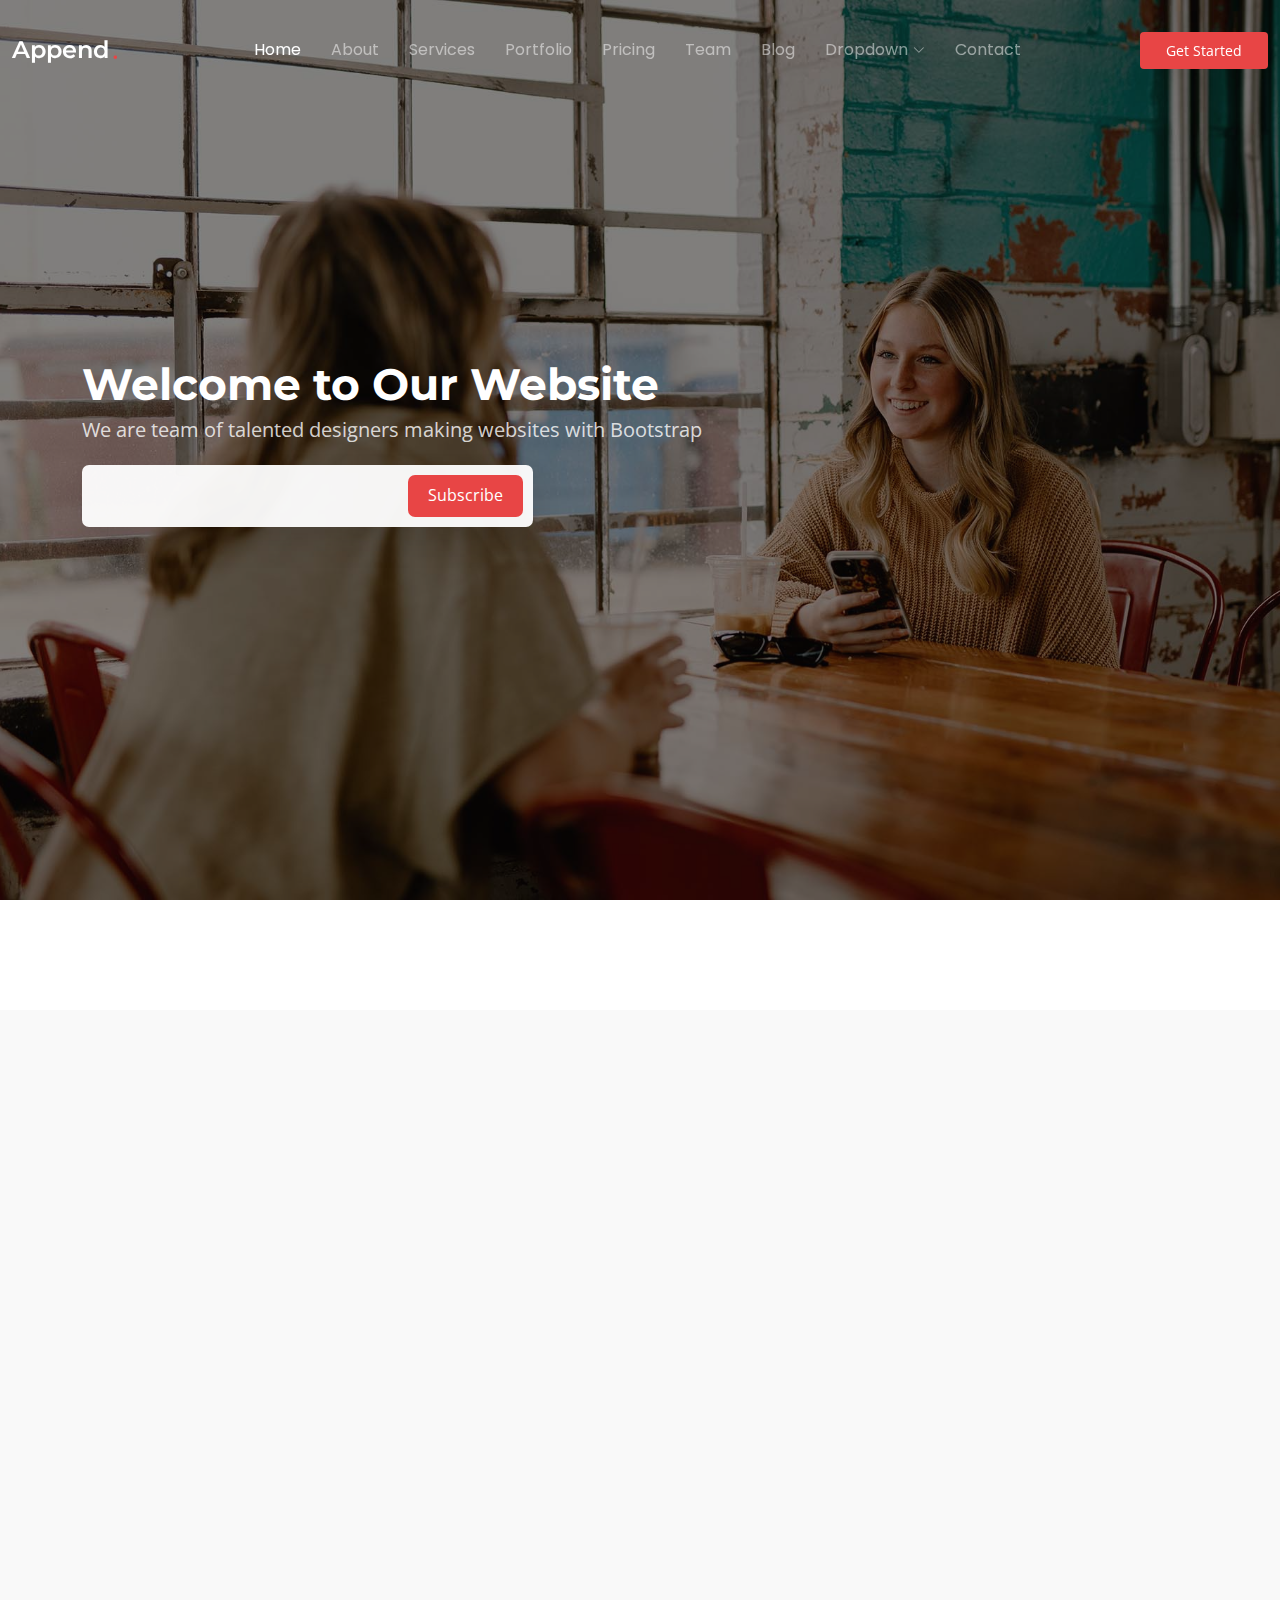
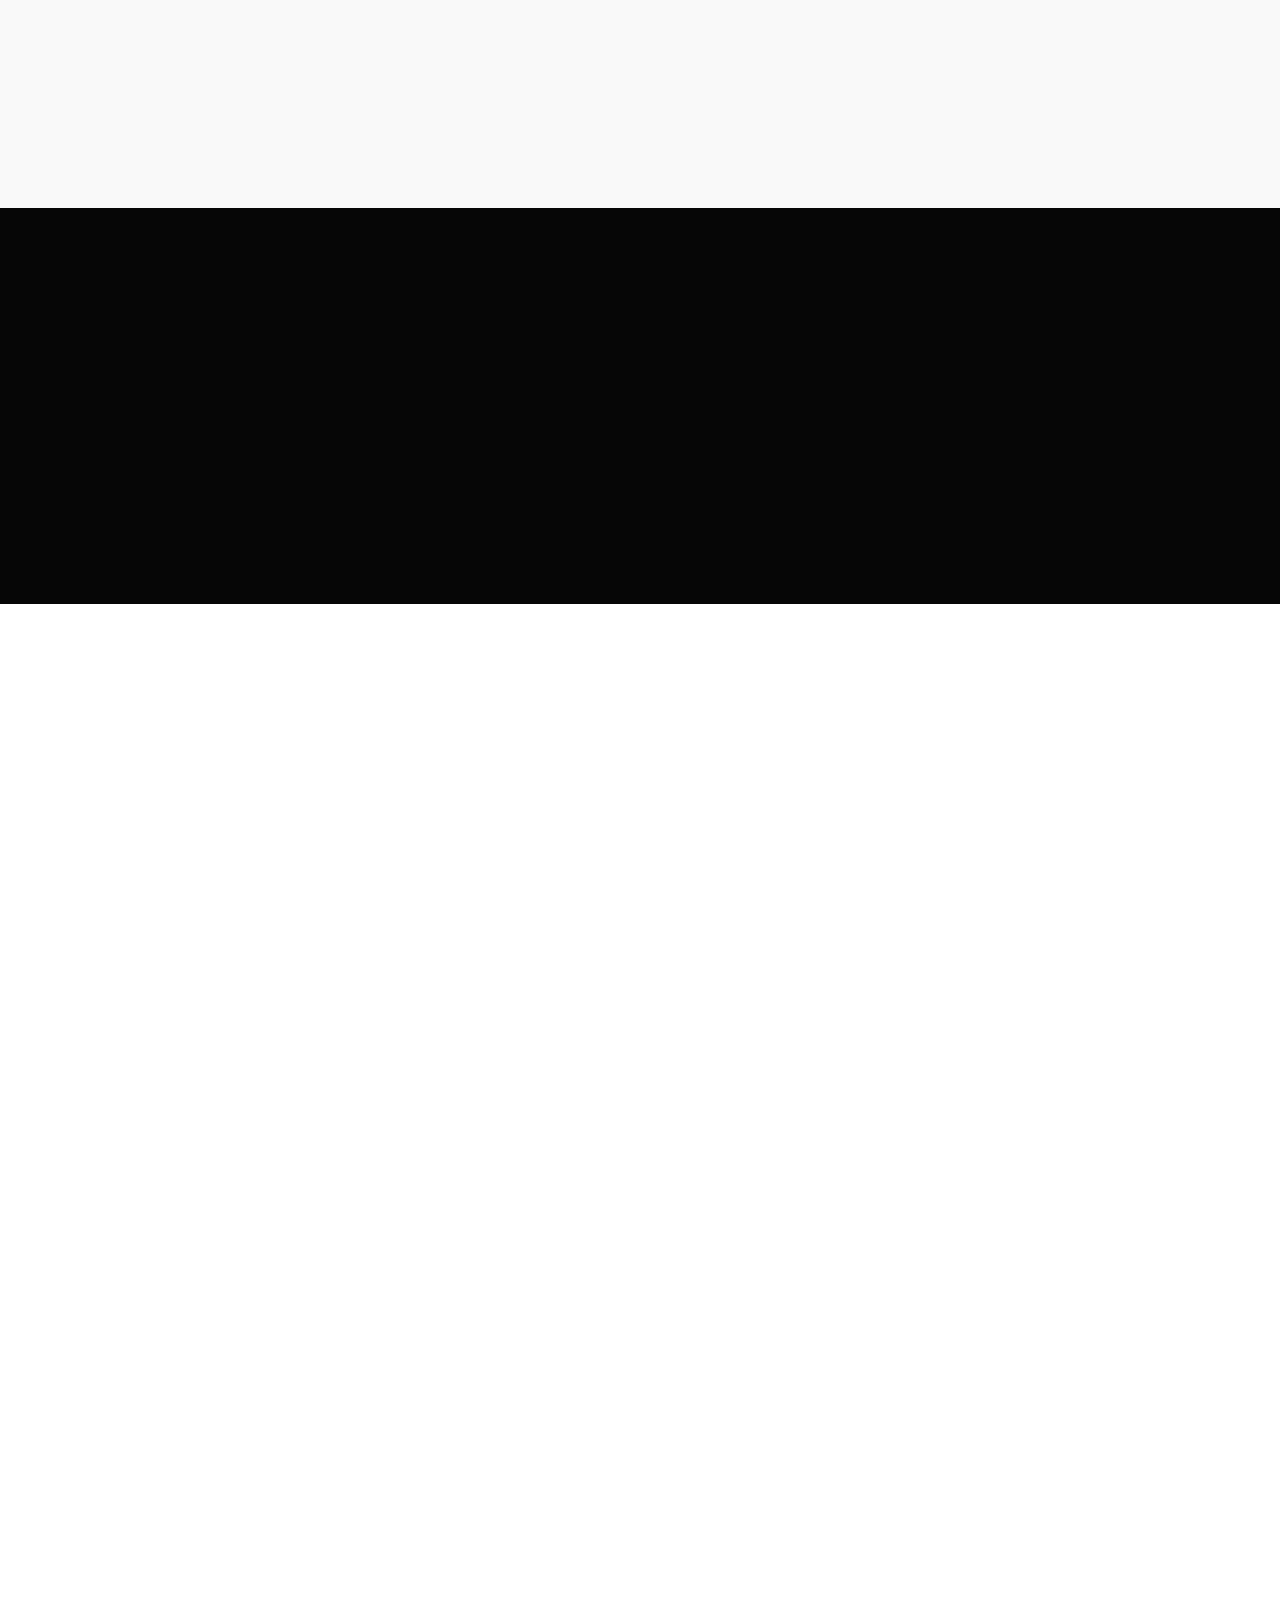
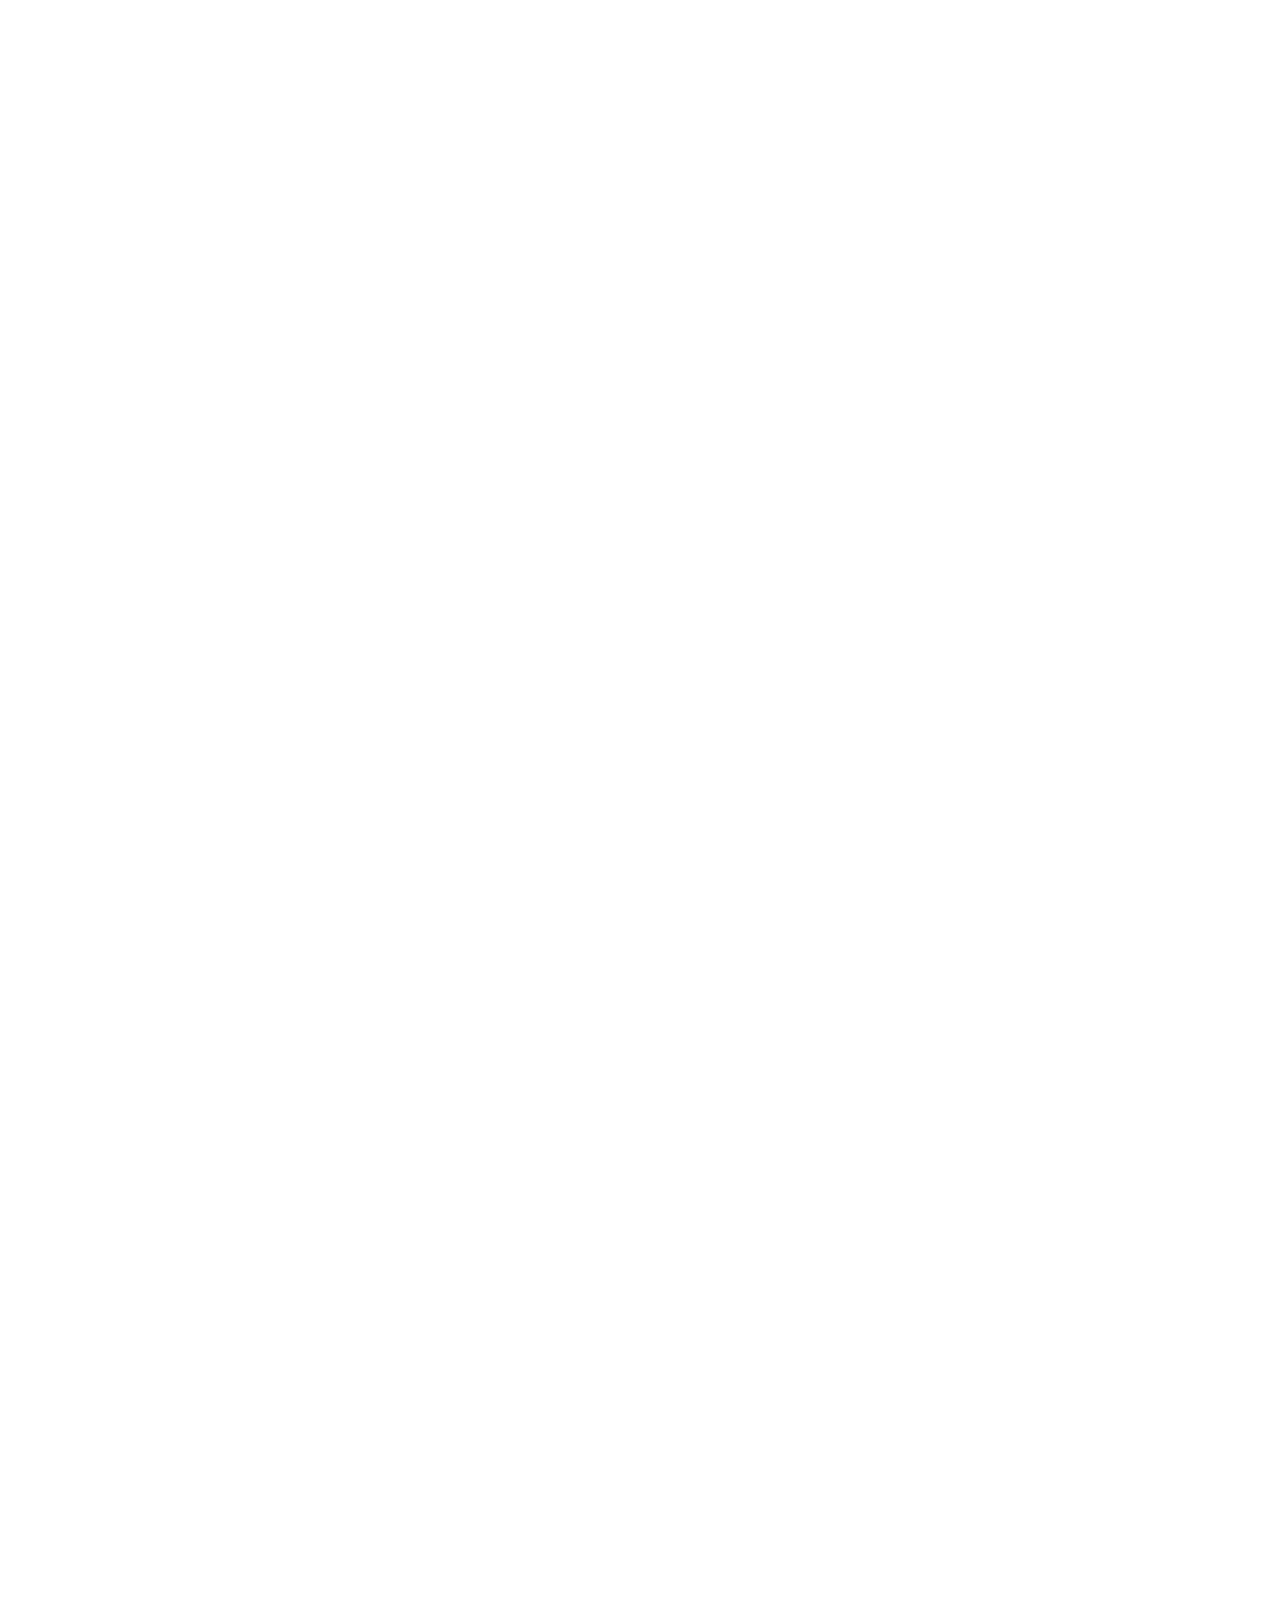
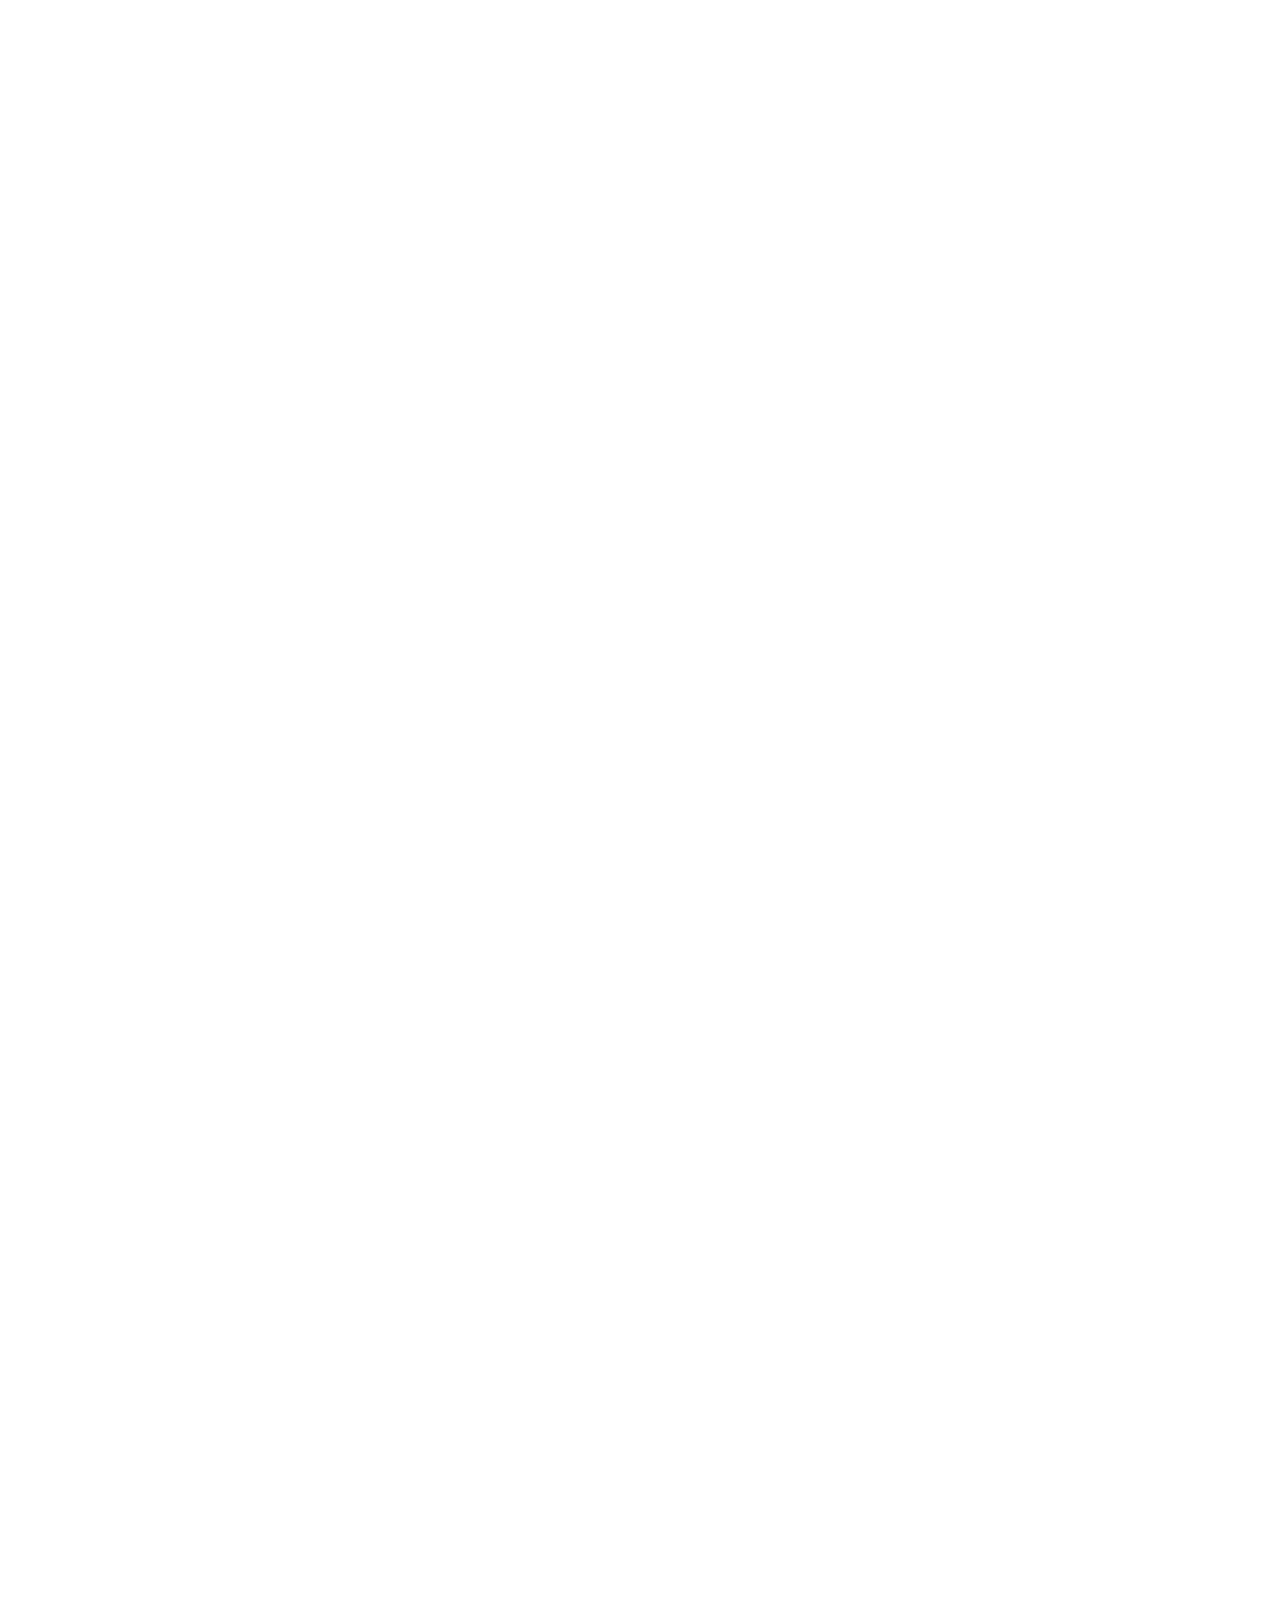
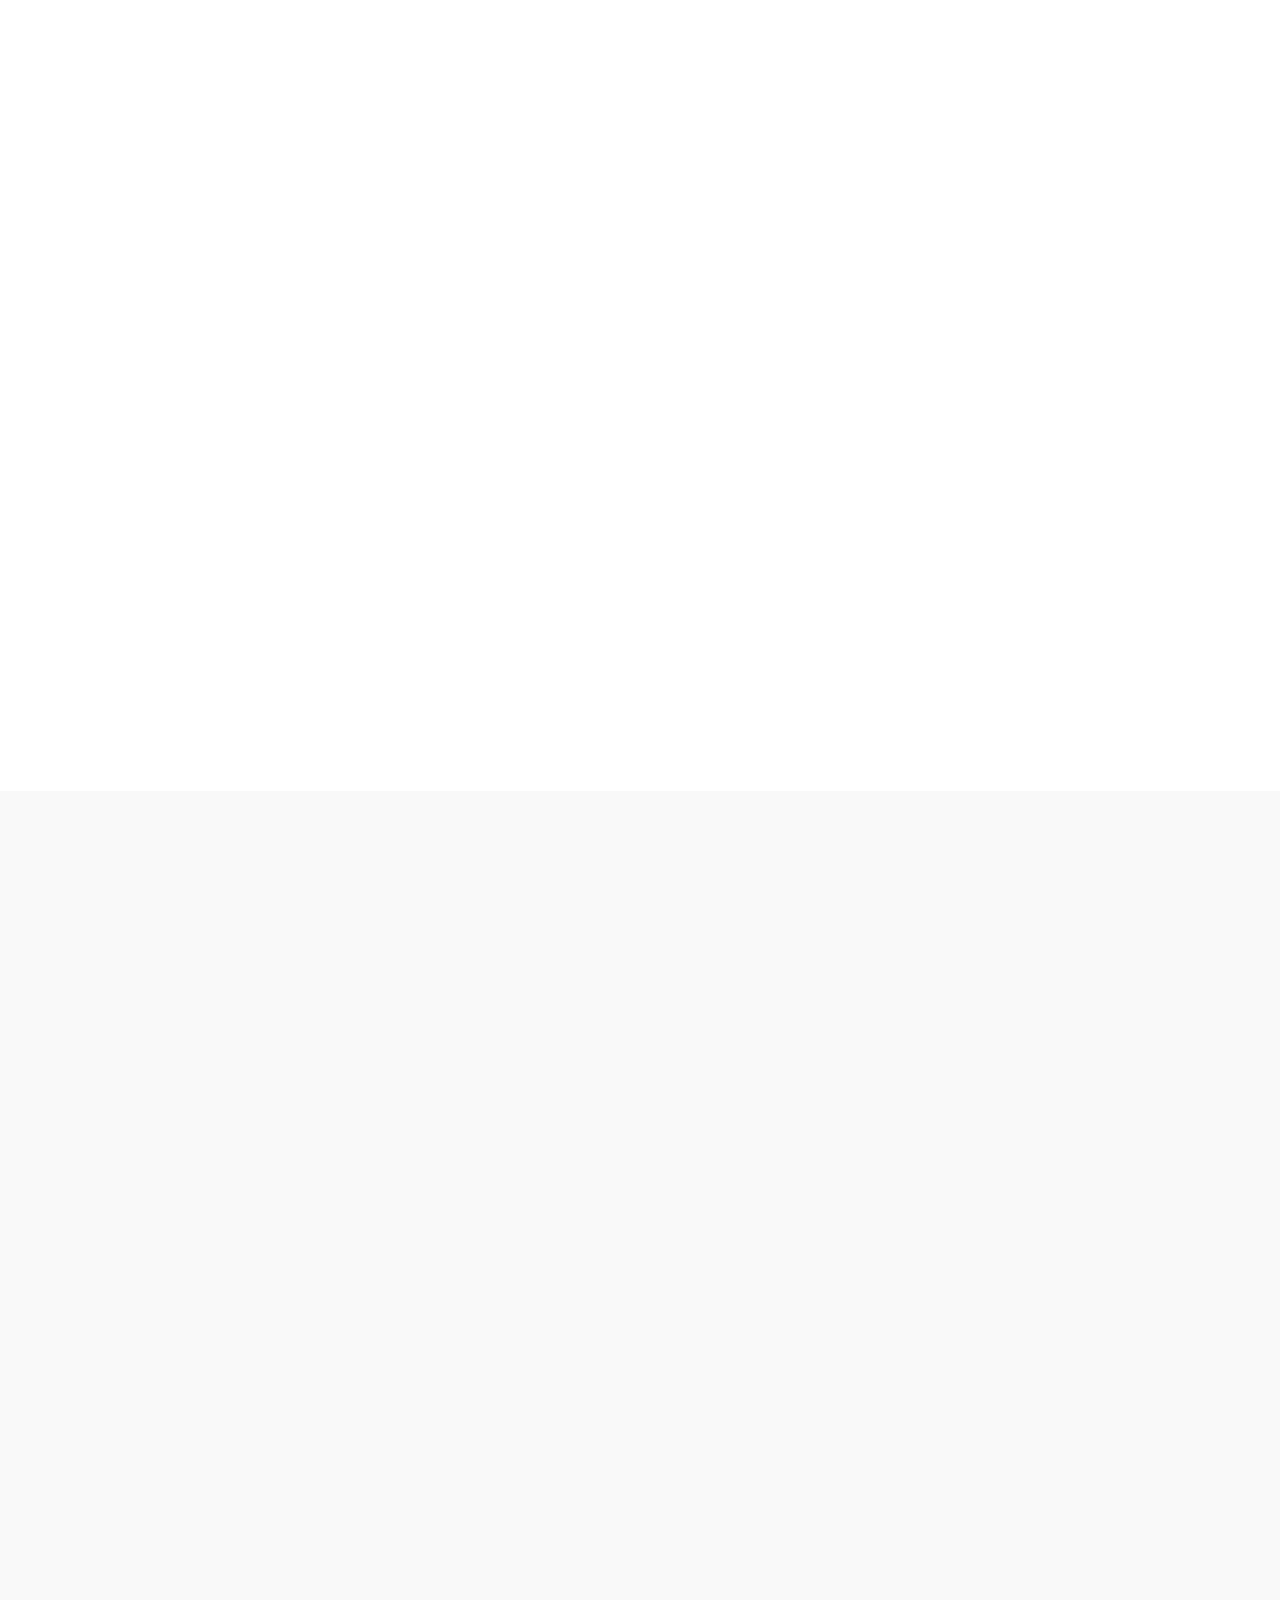
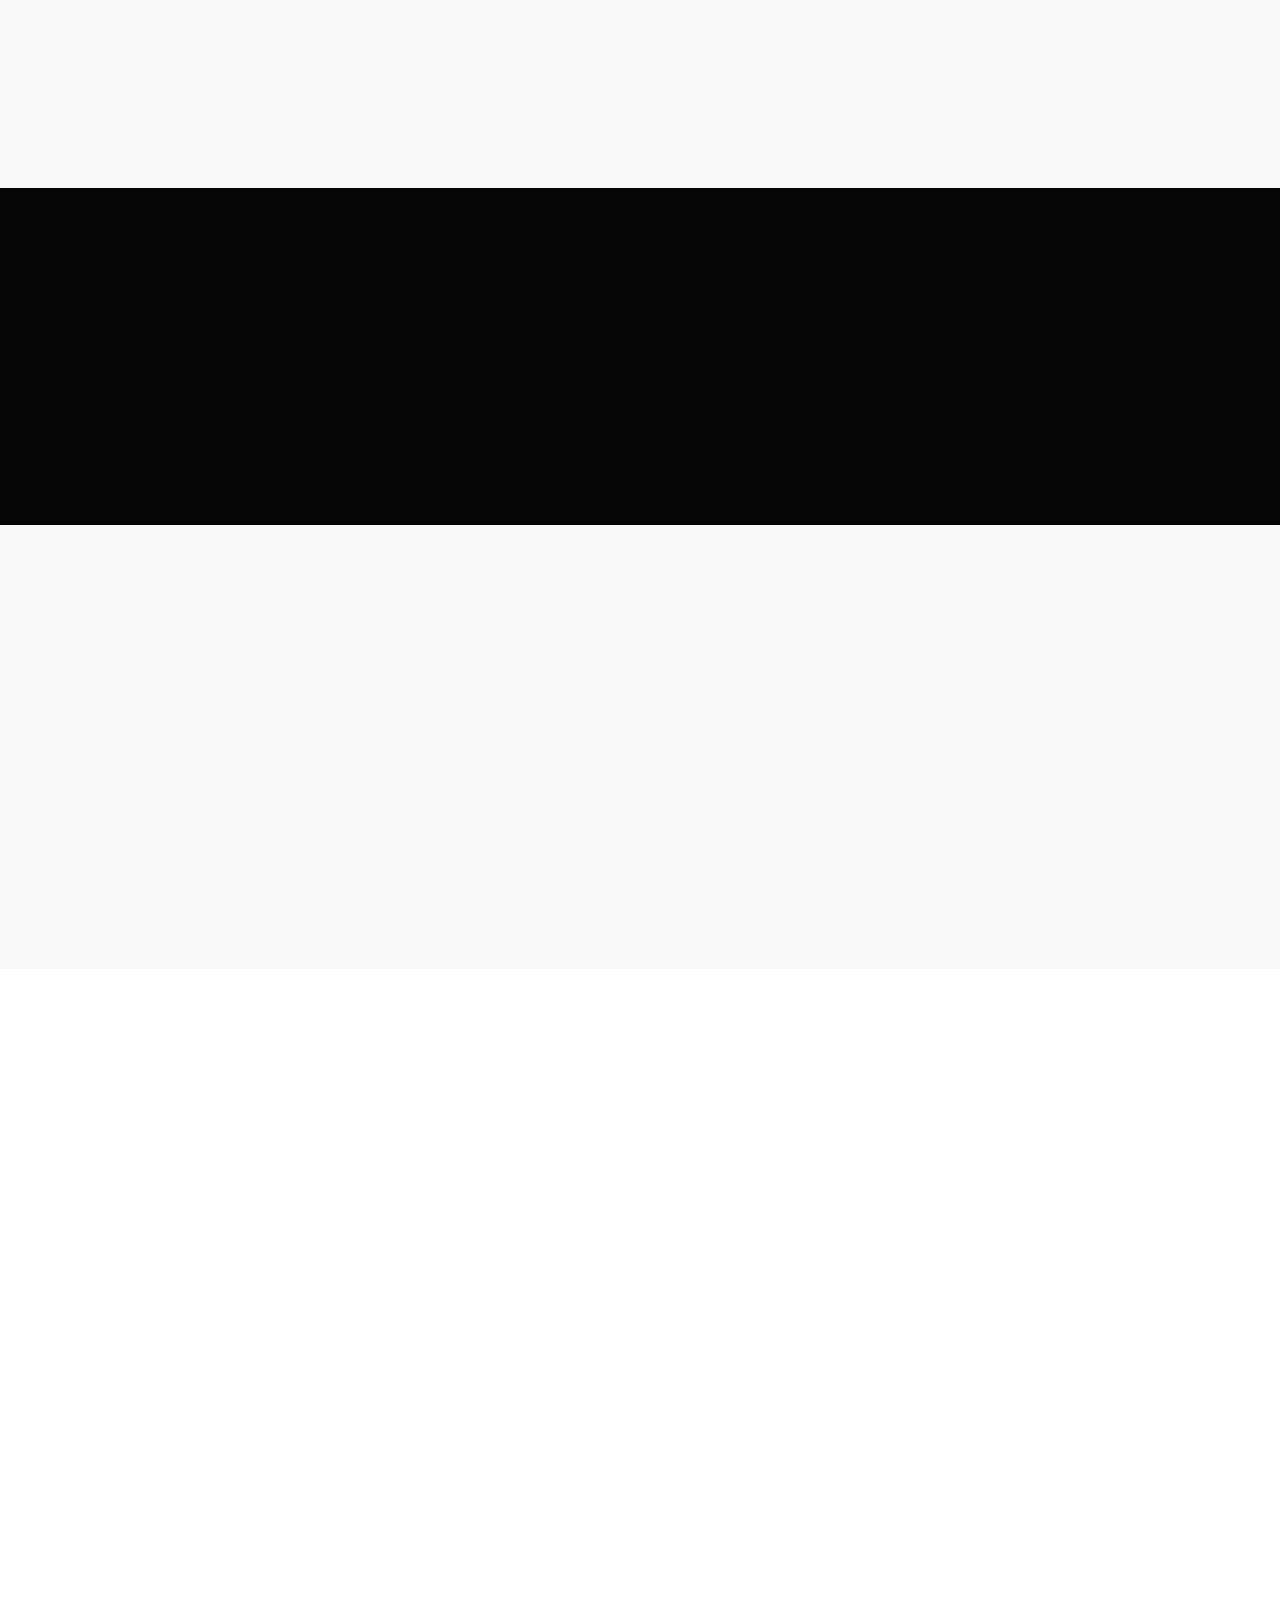
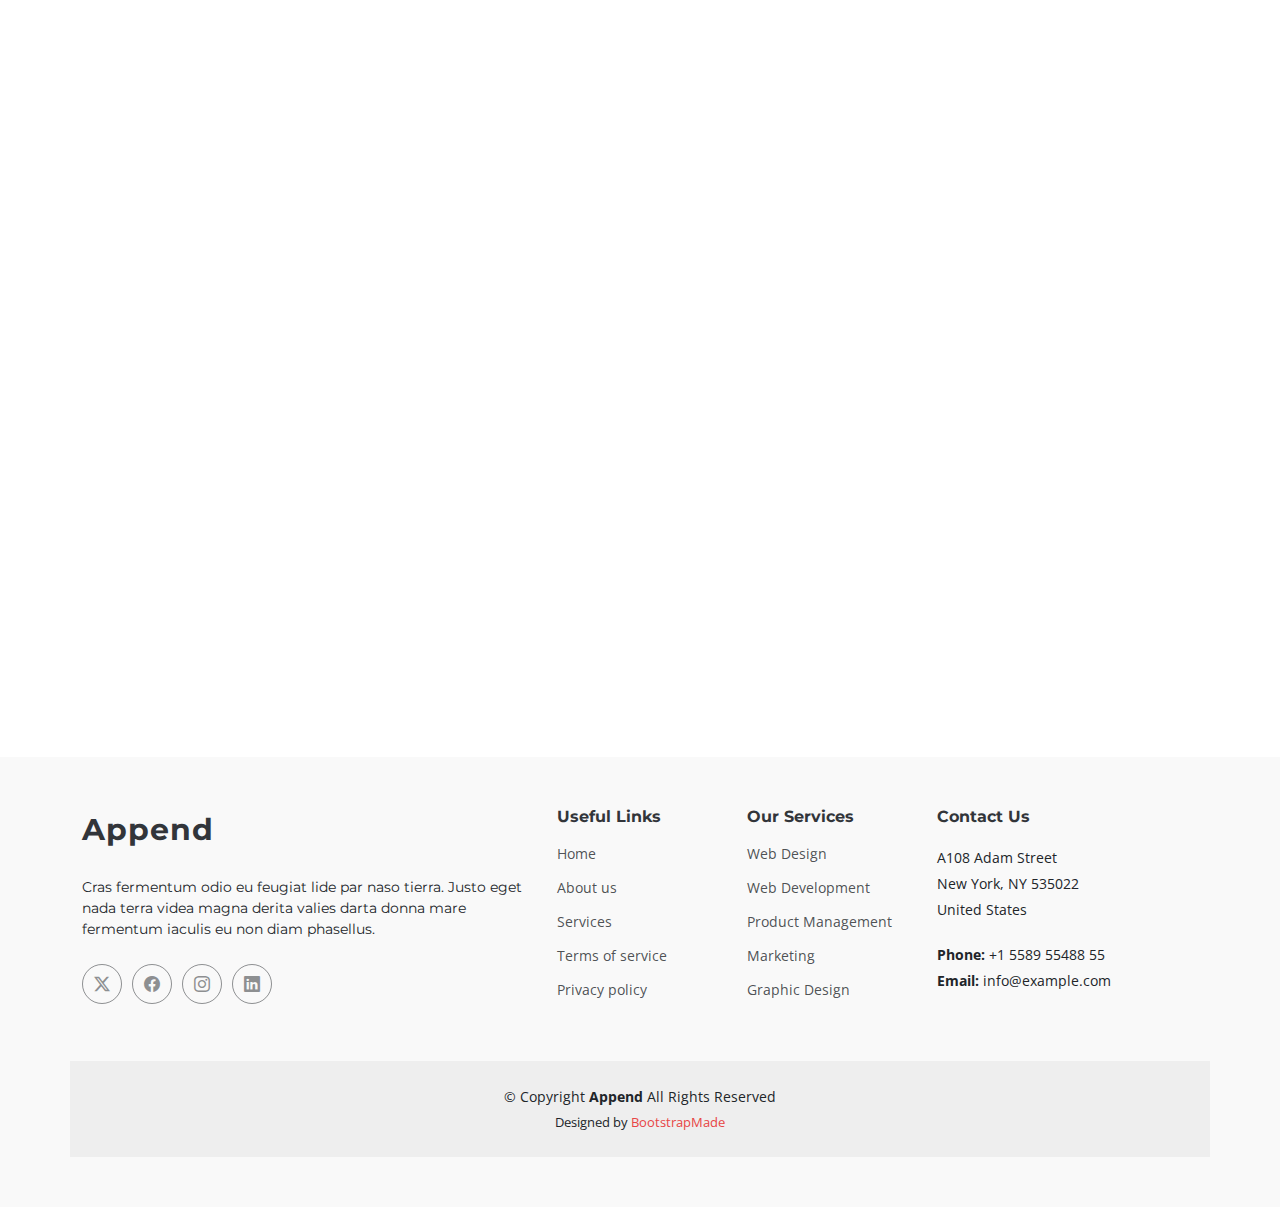
==== index.html @ 02803b0c "first-commit" ====
<!DOCTYPE html>
<html lang="en">

<head>
  <meta charset="utf-8">
  <meta content="width=device-width, initial-scale=1.0" name="viewport">
  <title>Index - Append Bootstrap Template</title>
  <meta content="" name="description">
  <meta content="" name="keywords">

  <!-- Favicons -->
  <link href="assets/img/favicon.png" rel="icon">
  <link href="assets/img/apple-touch-icon.png" rel="apple-touch-icon">

  <!-- Fonts -->
  <link href="https://fonts.googleapis.com" rel="preconnect">
  <link href="https://fonts.gstatic.com" rel="preconnect" crossorigin>
  <link href="https://fonts.googleapis.com/css2?family=Open+Sans:ital,wght@0,300;0,400;0,500;0,600;0,700;0,800;1,300;1,400;1,500;1,600;1,700;1,800&family=Montserrat:ital,wght@0,100;0,200;0,300;0,400;0,500;0,600;0,700;0,800;0,900;1,100;1,200;1,300;1,400;1,500;1,600;1,700;1,800;1,900&family=Poppins:ital,wght@0,100;0,200;0,300;0,400;0,500;0,600;0,700;0,800;0,900;1,100;1,200;1,300;1,400;1,500;1,600;1,700;1,800;1,900&display=swap" rel="stylesheet">

  <!-- Vendor CSS Files -->
  <link href="assets/vendor/bootstrap/css/bootstrap.min.css" rel="stylesheet">
  <link href="assets/vendor/bootstrap-icons/bootstrap-icons.css" rel="stylesheet">
  <link href="assets/vendor/aos/aos.css" rel="stylesheet">
  <link href="assets/vendor/glightbox/css/glightbox.min.css" rel="stylesheet">
  <link href="assets/vendor/swiper/swiper-bundle.min.css" rel="stylesheet">

  <!-- Main CSS File -->
  <link href="assets/css/main.css" rel="stylesheet">

  <!-- =======================================================
  * Template Name: Append
  * Template URL: https://bootstrapmade.com/append-bootstrap-website-template/
  * Updated: Jun 29 2024 with Bootstrap v5.3.3
  * Author: BootstrapMade.com
  * License: https://bootstrapmade.com/license/
  ======================================================== -->
</head>

<body class="index-page">

  <header id="header" class="header d-flex align-items-center fixed-top">
    <div class="container-fluid position-relative d-flex align-items-center justify-content-between">

      <a href="index.html" class="logo d-flex align-items-center me-auto me-xl-0">
        <!-- Uncomment the line below if you also wish to use an image logo -->
        <!-- <img src="assets/img/logo.png" alt=""> -->
        <h1 class="sitename">Append</h1><span>.</span>
      </a>

      <nav id="navmenu" class="navmenu">
        <ul>
          <li><a href="index.html#hero" class="active">Home</a></li>
          <li><a href="index.html#about">About</a></li>
          <li><a href="index.html#services">Services</a></li>
          <li><a href="index.html#portfolio">Portfolio</a></li>
          <li><a href="index.html#pricing">Pricing</a></li>
          <li><a href="index.html#team">Team</a></li>
          <li><a href="blog.html">Blog</a></li>
          <li class="dropdown"><a href="#"><span>Dropdown</span> <i class="bi bi-chevron-down toggle-dropdown"></i></a>
            <ul>
              <li><a href="#">Dropdown 1</a></li>
              <li class="dropdown"><a href="#"><span>Deep Dropdown</span> <i class="bi bi-chevron-down toggle-dropdown"></i></a>
                <ul>
                  <li><a href="#">Deep Dropdown 1</a></li>
                  <li><a href="#">Deep Dropdown 2</a></li>
                  <li><a href="#">Deep Dropdown 3</a></li>
                  <li><a href="#">Deep Dropdown 4</a></li>
                  <li><a href="#">Deep Dropdown 5</a></li>
                </ul>
              </li>
              <li><a href="#">Dropdown 2</a></li>
              <li><a href="#">Dropdown 3</a></li>
              <li><a href="#">Dropdown 4</a></li>
            </ul>
          </li>
          <li><a href="index.html#contact">Contact</a></li>
        </ul>
        <i class="mobile-nav-toggle d-xl-none bi bi-list"></i>
      </nav>

      <a class="btn-getstarted" href="index.html#about">Get Started</a>

    </div>
  </header>

  <main class="main">

    <!-- Hero Section -->
    <section id="hero" class="hero section dark-background">

      <img src="assets/img/hero-bg.jpg" alt="" data-aos="fade-in">

      <div class="container">
        <div class="row">
          <div class="col-lg-10">
            <h2 data-aos="fade-up" data-aos-delay="100">Welcome to Our Website</h2>
            <p data-aos="fade-up" data-aos-delay="200">We are team of talented designers making websites with Bootstrap</p>
          </div>
          <div class="col-lg-5" data-aos="fade-up" data-aos-delay="300">
            <form action="forms/newsletter.php" method="post" class="php-email-form">
              <div class="sign-up-form"><input type="email" name="email"><input type="submit" value="Subscribe"></div>
              <div class="loading">Loading</div>
              <div class="error-message"></div>
              <div class="sent-message">Your subscription request has been sent. Thank you!</div>
            </form>
          </div>
        </div>
      </div>

    </section><!-- /Hero Section -->

    <!-- Clients Section -->
    <section id="clients" class="clients section">

      <div class="container" data-aos="fade-up">

        <div class="row gy-4">

          <div class="col-xl-2 col-md-3 col-6 client-logo">
            <img src="assets/img/clients/client-1.png" class="img-fluid" alt="">
          </div><!-- End Client Item -->

          <div class="col-xl-2 col-md-3 col-6 client-logo">
            <img src="assets/img/clients/client-2.png" class="img-fluid" alt="">
          </div><!-- End Client Item -->

          <div class="col-xl-2 col-md-3 col-6 client-logo">
            <img src="assets/img/clients/client-3.png" class="img-fluid" alt="">
          </div><!-- End Client Item -->

          <div class="col-xl-2 col-md-3 col-6 client-logo">
            <img src="assets/img/clients/client-4.png" class="img-fluid" alt="">
          </div><!-- End Client Item -->

          <div class="col-xl-2 col-md-3 col-6 client-logo">
            <img src="assets/img/clients/client-5.png" class="img-fluid" alt="">
          </div><!-- End Client Item -->

          <div class="col-xl-2 col-md-3 col-6 client-logo">
            <img src="assets/img/clients/client-6.png" class="img-fluid" alt="">
          </div><!-- End Client Item -->

        </div>

      </div>

    </section><!-- /Clients Section -->

    <!-- About Section -->
    <section id="about" class="about section light-background">

      <div class="container" data-aos="fade-up" data-aos-delay="100">
        <div class="row align-items-xl-center gy-5">

          <div class="col-xl-5 content">
            <h3>About Us</h3>
            <h2>Ducimus rerum libero reprehenderit cumque</h2>
            <p>Ipsa sint sit. Quis ducimus tempore dolores impedit et dolor cumque alias maxime. Enim reiciendis minus et rerum hic non. Dicta quas cum quia maiores iure. Quidem nulla qui assumenda incidunt voluptatem tempora deleniti soluta.</p>
            <a href="#" class="read-more"><span>Read More</span><i class="bi bi-arrow-right"></i></a>
          </div>

          <div class="col-xl-7">
            <div class="row gy-4 icon-boxes">

              <div class="col-md-6" data-aos="fade-up" data-aos-delay="200">
                <div class="icon-box">
                  <i class="bi bi-buildings"></i>
                  <h3>Eius provident</h3>
                  <p>Magni repellendus vel ullam hic officia accusantium ipsa dolor omnis dolor voluptatem</p>
                </div>
              </div> <!-- End Icon Box -->

              <div class="col-md-6" data-aos="fade-up" data-aos-delay="300">
                <div class="icon-box">
                  <i class="bi bi-clipboard-pulse"></i>
                  <h3>Rerum aperiam</h3>
                  <p>Autem saepe animi et aut aspernatur culpa facere. Rerum saepe rerum voluptates quia</p>
                </div>
              </div> <!-- End Icon Box -->

              <div class="col-md-6" data-aos="fade-up" data-aos-delay="400">
                <div class="icon-box">
                  <i class="bi bi-command"></i>
                  <h3>Veniam omnis</h3>
                  <p>Omnis perferendis molestias culpa sed. Recusandae quas possimus. Quod consequatur corrupti</p>
                </div>
              </div> <!-- End Icon Box -->

              <div class="col-md-6" data-aos="fade-up" data-aos-delay="500">
                <div class="icon-box">
                  <i class="bi bi-graph-up-arrow"></i>
                  <h3>Delares sapiente</h3>
                  <p>Sint et dolor voluptas minus possimus nostrum. Reiciendis commodi eligendi omnis quideme lorenda</p>
                </div>
              </div> <!-- End Icon Box -->

            </div>
          </div>

        </div>
      </div>

    </section><!-- /About Section -->

    <!-- Stats Section -->
    <section id="stats" class="stats section dark-background">

      <img src="assets/img/stats-bg.jpg" alt="" data-aos="fade-in">

      <div class="container position-relative" data-aos="fade-up" data-aos-delay="100">

        <div class="row gy-4">

          <div class="col-lg-3 col-md-6">
            <div class="stats-item text-center w-100 h-100">
              <span data-purecounter-start="0" data-purecounter-end="232" data-purecounter-duration="1" class="purecounter"></span>
              <p>Clients</p>
            </div>
          </div><!-- End Stats Item -->

          <div class="col-lg-3 col-md-6">
            <div class="stats-item text-center w-100 h-100">
              <span data-purecounter-start="0" data-purecounter-end="521" data-purecounter-duration="1" class="purecounter"></span>
              <p>Projects</p>
            </div>
          </div><!-- End Stats Item -->

          <div class="col-lg-3 col-md-6">
            <div class="stats-item text-center w-100 h-100">
              <span data-purecounter-start="0" data-purecounter-end="1453" data-purecounter-duration="1" class="purecounter"></span>
              <p>Hours Of Support</p>
            </div>
          </div><!-- End Stats Item -->

          <div class="col-lg-3 col-md-6">
            <div class="stats-item text-center w-100 h-100">
              <span data-purecounter-start="0" data-purecounter-end="32" data-purecounter-duration="1" class="purecounter"></span>
              <p>Workers</p>
            </div>
          </div><!-- End Stats Item -->

        </div>

      </div>

    </section><!-- /Stats Section -->

    <!-- Services Section -->
    <section id="services" class="services section">

      <!-- Section Title -->
      <div class="container section-title" data-aos="fade-up">
        <h2>Services</h2>
        <p>Necessitatibus eius consequatur ex aliquid fuga eum quidem sint consectetur velit</p>
      </div><!-- End Section Title -->

      <div class="container">

        <div class="row gy-4">

          <div class="col-lg-6 " data-aos="fade-up" data-aos-delay="100">
            <div class="service-item d-flex">
              <div class="icon flex-shrink-0"><i class="bi bi-briefcase"></i></div>
              <div>
                <h4 class="title"><a href="services-details.html" class="stretched-link">Lorem Ipsum</a></h4>
                <p class="description">Voluptatum deleniti atque corrupti quos dolores et quas molestias excepturi sint occaecati cupiditate non provident</p>
              </div>
            </div>
          </div>
          <!-- End Service Item -->

          <div class="col-lg-6 " data-aos="fade-up" data-aos-delay="200">
            <div class="service-item d-flex">
              <div class="icon flex-shrink-0"><i class="bi bi-card-checklist"></i></div>
              <div>
                <h4 class="title"><a href="services-details.html" class="stretched-link">Dolor Sitema</a></h4>
                <p class="description">Minim veniam, quis nostrud exercitation ullamco laboris nisi ut aliquip ex ea commodo consequat tarad limino ata</p>
              </div>
            </div>
          </div><!-- End Service Item -->

          <div class="col-lg-6 " data-aos="fade-up" data-aos-delay="300">
            <div class="service-item d-flex">
              <div class="icon flex-shrink-0"><i class="bi bi-bar-chart"></i></div>
              <div>
                <h4 class="title"><a href="services-details.html" class="stretched-link">Sed ut perspiciatis</a></h4>
                <p class="description">Duis aute irure dolor in reprehenderit in voluptate velit esse cillum dolore eu fugiat nulla pariatur</p>
              </div>
            </div>
          </div><!-- End Service Item -->

          <div class="col-lg-6 " data-aos="fade-up" data-aos-delay="400">
            <div class="service-item d-flex">
              <div class="icon flex-shrink-0"><i class="bi bi-binoculars"></i></div>
              <div>
                <h4 class="title"><a href="services-details.html" class="stretched-link">Magni Dolores</a></h4>
                <p class="description">Excepteur sint occaecat cupidatat non proident, sunt in culpa qui officia deserunt mollit anim id est laborum</p>
              </div>
            </div>
          </div><!-- End Service Item -->

          <div class="col-lg-6 " data-aos="fade-up" data-aos-delay="500">
            <div class="service-item d-flex">
              <div class="icon flex-shrink-0"><i class="bi bi-brightness-high"></i></div>
              <div>
                <h4 class="title"><a href="services-details.html" class="stretched-link">Nemo Enim</a></h4>
                <p class="description">At vero eos et accusamus et iusto odio dignissimos ducimus qui blanditiis praesentium voluptatum deleniti atque</p>
              </div>
            </div>
          </div><!-- End Service Item -->

          <div class="col-lg-6 " data-aos="fade-up" data-aos-delay="600">
            <div class="service-item d-flex">
              <div class="icon flex-shrink-0"><i class="bi bi-calendar4-week"></i></div>
              <div>
                <h4 class="title"><a href="services-details.html" class="stretched-link">Eiusmod Tempor</a></h4>
                <p class="description">Et harum quidem rerum facilis est et expedita distinctio. Nam libero tempore, cum soluta nobis est eligendi</p>
              </div>
            </div>
          </div><!-- End Service Item -->

        </div>

      </div>

    </section><!-- /Services Section -->

    <!-- Features Section -->
    <section id="features" class="features section">

      <!-- Section Title -->
      <div class="container section-title" data-aos="fade-up">
        <h2>Features</h2>
        <p>Necessitatibus eius consequatur ex aliquid fuga eum quidem sint consectetur velit</p>
      </div><!-- End Section Title -->

      <div class="container">

        <div class="row gy-4 align-items-center features-item">
          <div class="col-lg-5 order-2 order-lg-1" data-aos="fade-up" data-aos-delay="200">
            <h3>Corporis temporibus maiores provident</h3>
            <p>
              Ullamco laboris nisi ut aliquip ex ea commodo consequat. Duis aute irure dolor in reprehenderit in voluptate
              velit esse cillum dolore eu fugiat nulla pariatur. Excepteur sint occaecat cupidatat non proident.
            </p>
            <a href="#" class="btn btn-get-started">Get Started</a>
          </div>
          <div class="col-lg-7 order-1 order-lg-2 d-flex align-items-center" data-aos="zoom-out" data-aos-delay="100">
            <div class="image-stack">
              <img src="assets/img/features-light-1.jpg" alt="" class="stack-front">
              <img src="assets/img/features-light-2.jpg" alt="" class="stack-back">
            </div>
          </div>
        </div><!-- Features Item -->

        <div class="row gy-4 align-items-stretch justify-content-between features-item ">
          <div class="col-lg-6 d-flex align-items-center features-img-bg" data-aos="zoom-out">
            <img src="assets/img/features-light-3.jpg" class="img-fluid" alt="">
          </div>
          <div class="col-lg-5 d-flex justify-content-center flex-column" data-aos="fade-up">
            <h3>Sunt consequatur ad ut est nulla</h3>
            <p>Cupiditate placeat cupiditate placeat est ipsam culpa. Delectus quia minima quod. Sunt saepe odit aut quia voluptatem hic voluptas dolor doloremque.</p>
            <ul>
              <li><i class="bi bi-check"></i> <span>Ullamco laboris nisi ut aliquip ex ea commodo consequat.</span></li>
              <li><i class="bi bi-check"></i><span> Duis aute irure dolor in reprehenderit in voluptate velit.</span></li>
              <li><i class="bi bi-check"></i> <span>Facilis ut et voluptatem aperiam. Autem soluta ad fugiat</span>.</li>
            </ul>
            <a href="#" class="btn btn-get-started align-self-start">Get Started</a>
          </div>
        </div><!-- Features Item -->

      </div>

    </section><!-- /Features Section -->

    <!-- Portfolio Section -->
    <section id="portfolio" class="portfolio section">

      <!-- Section Title -->
      <div class="container section-title" data-aos="fade-up">
        <h2>Portfolio</h2>
        <p>Necessitatibus eius consequatur ex aliquid fuga eum quidem sint consectetur velit</p>
      </div><!-- End Section Title -->

      <div class="container">

        <div class="isotope-layout" data-default-filter="*" data-layout="masonry" data-sort="original-order">

          <ul class="portfolio-filters isotope-filters" data-aos="fade-up" data-aos-delay="100">
            <li data-filter="*" class="filter-active">All</li>
            <li data-filter=".filter-app">App</li>
            <li data-filter=".filter-product">Card</li>
            <li data-filter=".filter-branding">Web</li>
          </ul><!-- End Portfolio Filters -->

          <div class="row gy-4 isotope-container" data-aos="fade-up" data-aos-delay="200">

            <div class="col-lg-4 col-md-6 portfolio-item isotope-item filter-app">
              <img src="assets/img/masonry-portfolio/masonry-portfolio-1.jpg" class="img-fluid" alt="">
              <div class="portfolio-info">
                <h4>App 1</h4>
                <p>Lorem ipsum, dolor sit</p>
                <a href="assets/img/masonry-portfolio/masonry-portfolio-1.jpg" title="App 1" data-gallery="portfolio-gallery-app" class="glightbox preview-link"><i class="bi bi-zoom-in"></i></a>
                <a href="portfolio-details.html" title="More Details" class="details-link"><i class="bi bi-link-45deg"></i></a>
              </div>
            </div><!-- End Portfolio Item -->

            <div class="col-lg-4 col-md-6 portfolio-item isotope-item filter-product">
              <img src="assets/img/masonry-portfolio/masonry-portfolio-2.jpg" class="img-fluid" alt="">
              <div class="portfolio-info">
                <h4>Product 1</h4>
                <p>Lorem ipsum, dolor sit</p>
                <a href="assets/img/masonry-portfolio/masonry-portfolio-2.jpg" title="Product 1" data-gallery="portfolio-gallery-product" class="glightbox preview-link"><i class="bi bi-zoom-in"></i></a>
                <a href="portfolio-details.html" title="More Details" class="details-link"><i class="bi bi-link-45deg"></i></a>
              </div>
            </div><!-- End Portfolio Item -->

            <div class="col-lg-4 col-md-6 portfolio-item isotope-item filter-branding">
              <img src="assets/img/masonry-portfolio/masonry-portfolio-3.jpg" class="img-fluid" alt="">
              <div class="portfolio-info">
                <h4>Branding 1</h4>
                <p>Lorem ipsum, dolor sit</p>
                <a href="assets/img/masonry-portfolio/masonry-portfolio-3.jpg" title="Branding 1" data-gallery="portfolio-gallery-branding" class="glightbox preview-link"><i class="bi bi-zoom-in"></i></a>
                <a href="portfolio-details.html" title="More Details" class="details-link"><i class="bi bi-link-45deg"></i></a>
              </div>
            </div><!-- End Portfolio Item -->

            <div class="col-lg-4 col-md-6 portfolio-item isotope-item filter-app">
              <img src="assets/img/masonry-portfolio/masonry-portfolio-4.jpg" class="img-fluid" alt="">
              <div class="portfolio-info">
                <h4>App 2</h4>
                <p>Lorem ipsum, dolor sit</p>
                <a href="assets/img/masonry-portfolio/masonry-portfolio-4.jpg" title="App 2" data-gallery="portfolio-gallery-app" class="glightbox preview-link"><i class="bi bi-zoom-in"></i></a>
                <a href="portfolio-details.html" title="More Details" class="details-link"><i class="bi bi-link-45deg"></i></a>
              </div>
            </div><!-- End Portfolio Item -->

            <div class="col-lg-4 col-md-6 portfolio-item isotope-item filter-product">
              <img src="assets/img/masonry-portfolio/masonry-portfolio-5.jpg" class="img-fluid" alt="">
              <div class="portfolio-info">
                <h4>Product 2</h4>
                <p>Lorem ipsum, dolor sit</p>
                <a href="assets/img/masonry-portfolio/masonry-portfolio-5.jpg" title="Product 2" data-gallery="portfolio-gallery-product" class="glightbox preview-link"><i class="bi bi-zoom-in"></i></a>
                <a href="portfolio-details.html" title="More Details" class="details-link"><i class="bi bi-link-45deg"></i></a>
              </div>
            </div><!-- End Portfolio Item -->

            <div class="col-lg-4 col-md-6 portfolio-item isotope-item filter-branding">
              <img src="assets/img/masonry-portfolio/masonry-portfolio-6.jpg" class="img-fluid" alt="">
              <div class="portfolio-info">
                <h4>Branding 2</h4>
                <p>Lorem ipsum, dolor sit</p>
                <a href="assets/img/masonry-portfolio/masonry-portfolio-6.jpg" title="Branding 2" data-gallery="portfolio-gallery-branding" class="glightbox preview-link"><i class="bi bi-zoom-in"></i></a>
                <a href="portfolio-details.html" title="More Details" class="details-link"><i class="bi bi-link-45deg"></i></a>
              </div>
            </div><!-- End Portfolio Item -->

            <div class="col-lg-4 col-md-6 portfolio-item isotope-item filter-app">
              <img src="assets/img/masonry-portfolio/masonry-portfolio-7.jpg" class="img-fluid" alt="">
              <div class="portfolio-info">
                <h4>App 3</h4>
                <p>Lorem ipsum, dolor sit</p>
                <a href="assets/img/masonry-portfolio/masonry-portfolio-7.jpg" title="App 3" data-gallery="portfolio-gallery-app" class="glightbox preview-link"><i class="bi bi-zoom-in"></i></a>
                <a href="portfolio-details.html" title="More Details" class="details-link"><i class="bi bi-link-45deg"></i></a>
              </div>
            </div><!-- End Portfolio Item -->

            <div class="col-lg-4 col-md-6 portfolio-item isotope-item filter-product">
              <img src="assets/img/masonry-portfolio/masonry-portfolio-8.jpg" class="img-fluid" alt="">
              <div class="portfolio-info">
                <h4>Product 3</h4>
                <p>Lorem ipsum, dolor sit</p>
                <a href="assets/img/masonry-portfolio/masonry-portfolio-8.jpg" title="Product 3" data-gallery="portfolio-gallery-product" class="glightbox preview-link"><i class="bi bi-zoom-in"></i></a>
                <a href="portfolio-details.html" title="More Details" class="details-link"><i class="bi bi-link-45deg"></i></a>
              </div>
            </div><!-- End Portfolio Item -->

            <div class="col-lg-4 col-md-6 portfolio-item isotope-item filter-branding">
              <img src="assets/img/masonry-portfolio/masonry-portfolio-9.jpg" class="img-fluid" alt="">
              <div class="portfolio-info">
                <h4>Branding 3</h4>
                <p>Lorem ipsum, dolor sit</p>
                <a href="assets/img/masonry-portfolio/masonry-portfolio-9.jpg" title="Branding 2" data-gallery="portfolio-gallery-branding" class="glightbox preview-link"><i class="bi bi-zoom-in"></i></a>
                <a href="portfolio-details.html" title="More Details" class="details-link"><i class="bi bi-link-45deg"></i></a>
              </div>
            </div><!-- End Portfolio Item -->

          </div><!-- End Portfolio Container -->

        </div>

      </div>

    </section><!-- /Portfolio Section -->

    <!-- Pricing Section -->
    <section id="pricing" class="pricing section">

      <!-- Section Title -->
      <div class="container section-title" data-aos="fade-up">
        <h2>Pricing</h2>
        <p>Necessitatibus eius consequatur ex aliquid fuga eum quidem sint consectetur velit</p>
      </div><!-- End Section Title -->

      <div class="container" data-aos="zoom-in" data-aos-delay="100">

        <div class="row g-4">

          <div class="col-lg-4">
            <div class="pricing-item">
              <h3>Free Plan</h3>
              <div class="icon">
                <i class="bi bi-box"></i>
              </div>
              <h4><sup>$</sup>0<span> / month</span></h4>
              <ul>
                <li><i class="bi bi-check"></i> <span>Quam adipiscing vitae proin</span></li>
                <li><i class="bi bi-check"></i> <span>Nec feugiat nisl pretium</span></li>
                <li><i class="bi bi-check"></i> <span>Nulla at volutpat diam uteera</span></li>
                <li class="na"><i class="bi bi-x"></i> <span>Pharetra massa massa ultricies</span></li>
                <li class="na"><i class="bi bi-x"></i> <span>Massa ultricies mi quis hendrerit</span></li>
              </ul>
              <div class="text-center"><a href="#" class="buy-btn">Buy Now</a></div>
            </div>
          </div><!-- End Pricing Item -->

          <div class="col-lg-4">
            <div class="pricing-item featured">
              <h3>Business Plan</h3>
              <div class="icon">
                <i class="bi bi-rocket"></i>
              </div>

              <h4><sup>$</sup>29<span> / month</span></h4>
              <ul>
                <li><i class="bi bi-check"></i> <span>Quam adipiscing vitae proin</span></li>
                <li><i class="bi bi-check"></i> <span>Nec feugiat nisl pretium</span></li>
                <li><i class="bi bi-check"></i> <span>Nulla at volutpat diam uteera</span></li>
                <li><i class="bi bi-check"></i> <span>Pharetra massa massa ultricies</span></li>
                <li><i class="bi bi-check"></i> <span>Massa ultricies mi quis hendrerit</span></li>
              </ul>
              <div class="text-center"><a href="#" class="buy-btn">Buy Now</a></div>
            </div>
          </div><!-- End Pricing Item -->

          <div class="col-lg-4">
            <div class="pricing-item">
              <h3>Developer Plan</h3>
              <div class="icon">
                <i class="bi bi-send"></i>
              </div>
              <h4><sup>$</sup>49<span> / month</span></h4>
              <ul>
                <li><i class="bi bi-check"></i> <span>Quam adipiscing vitae proin</span></li>
                <li><i class="bi bi-check"></i> <span>Nec feugiat nisl pretium</span></li>
                <li><i class="bi bi-check"></i> <span>Nulla at volutpat diam uteera</span></li>
                <li><i class="bi bi-check"></i> <span>Pharetra massa massa ultricies</span></li>
                <li><i class="bi bi-check"></i> <span>Massa ultricies mi quis hendrerit</span></li>
              </ul>
              <div class="text-center"><a href="#" class="buy-btn">Buy Now</a></div>
            </div>
          </div><!-- End Pricing Item -->

        </div>

      </div>

    </section><!-- /Pricing Section -->

    <!-- Faq Section -->
    <section id="faq" class="faq section">

      <div class="container">

        <div class="row gy-4">

          <div class="col-lg-4" data-aos="fade-up" data-aos-delay="100">
            <div class="content px-xl-5">
              <h3><span>Frequently Asked </span><strong>Questions</strong></h3>
              <p>
                Lorem ipsum dolor sit amet, consectetur adipiscing elit, sed do eiusmod tempor incididunt ut labore et dolore magna aliqua. Duis aute irure dolor in reprehenderit
              </p>
            </div>
          </div>

          <div class="col-lg-8" data-aos="fade-up" data-aos-delay="200">

            <div class="faq-container">
              <div class="faq-item faq-active">
                <h3><span class="num">1.</span> <span>Non consectetur a erat nam at lectus urna duis?</span></h3>
                <div class="faq-content">
                  <p>Feugiat pretium nibh ipsum consequat. Tempus iaculis urna id volutpat lacus laoreet non curabitur gravida. Venenatis lectus magna fringilla urna porttitor rhoncus dolor purus non.</p>
                </div>
                <i class="faq-toggle bi bi-chevron-right"></i>
              </div><!-- End Faq item-->

              <div class="faq-item">
                <h3><span class="num">2.</span> <span>Feugiat scelerisque varius morbi enim nunc faucibus a pellentesque?</span></h3>
                <div class="faq-content">
                  <p>Dolor sit amet consectetur adipiscing elit pellentesque habitant morbi. Id interdum velit laoreet id donec ultrices. Fringilla phasellus faucibus scelerisque eleifend donec pretium. Est pellentesque elit ullamcorper dignissim. Mauris ultrices eros in cursus turpis massa tincidunt dui.</p>
                </div>
                <i class="faq-toggle bi bi-chevron-right"></i>
              </div><!-- End Faq item-->

              <div class="faq-item">
                <h3><span class="num">3.</span> <span>Dolor sit amet consectetur adipiscing elit pellentesque?</span></h3>
                <div class="faq-content">
                  <p>Eleifend mi in nulla posuere sollicitudin aliquam ultrices sagittis orci. Faucibus pulvinar elementum integer enim. Sem nulla pharetra diam sit amet nisl suscipit. Rutrum tellus pellentesque eu tincidunt. Lectus urna duis convallis convallis tellus. Urna molestie at elementum eu facilisis sed odio morbi quis</p>
                </div>
                <i class="faq-toggle bi bi-chevron-right"></i>
              </div><!-- End Faq item-->

              <div class="faq-item">
                <h3><span class="num">4.</span> <span>Ac odio tempor orci dapibus. Aliquam eleifend mi in nulla?</span></h3>
                <div class="faq-content">
                  <p>Dolor sit amet consectetur adipiscing elit pellentesque habitant morbi. Id interdum velit laoreet id donec ultrices. Fringilla phasellus faucibus scelerisque eleifend donec pretium. Est pellentesque elit ullamcorper dignissim. Mauris ultrices eros in cursus turpis massa tincidunt dui.</p>
                </div>
                <i class="faq-toggle bi bi-chevron-right"></i>
              </div><!-- End Faq item-->

              <div class="faq-item">
                <h3><span class="num">5.</span> <span>Tempus quam pellentesque nec nam aliquam sem et tortor consequat?</span></h3>
                <div class="faq-content">
                  <p>Molestie a iaculis at erat pellentesque adipiscing commodo. Dignissim suspendisse in est ante in. Nunc vel risus commodo viverra maecenas accumsan. Sit amet nisl suscipit adipiscing bibendum est. Purus gravida quis blandit turpis cursus in</p>
                </div>
                <i class="faq-toggle bi bi-chevron-right"></i>
              </div><!-- End Faq item-->

            </div>

          </div>
        </div>

      </div>

    </section><!-- /Faq Section -->

    <!-- Team Section -->
    <section id="team" class="team section light-background">

      <!-- Section Title -->
      <div class="container section-title" data-aos="fade-up">
        <h2>Team</h2>
        <p>Necessitatibus eius consequatur ex aliquid fuga eum quidem sint consectetur velit</p>
      </div><!-- End Section Title -->

      <div class="container">

        <div class="row gy-5">

          <div class="col-lg-4 col-md-6 member" data-aos="fade-up" data-aos-delay="100">
            <div class="member-img">
              <img src="assets/img/team/team-1.jpg" class="img-fluid" alt="">
              <div class="social">
                <a href="#"><i class="bi bi-twitter-x"></i></a>
                <a href="#"><i class="bi bi-facebook"></i></a>
                <a href="#"><i class="bi bi-instagram"></i></a>
                <a href="#"><i class="bi bi-linkedin"></i></a>
              </div>
            </div>
            <div class="member-info text-center">
              <h4>Walter White</h4>
              <span>Chief Executive Officer</span>
              <p>Aliquam iure quaerat voluptatem praesentium possimus unde laudantium vel dolorum distinctio dire flow</p>
            </div>
          </div><!-- End Team Member -->

          <div class="col-lg-4 col-md-6 member" data-aos="fade-up" data-aos-delay="200">
            <div class="member-img">
              <img src="assets/img/team/team-2.jpg" class="img-fluid" alt="">
              <div class="social">
                <a href="#"><i class="bi bi-twitter-x"></i></a>
                <a href="#"><i class="bi bi-facebook"></i></a>
                <a href="#"><i class="bi bi-instagram"></i></a>
                <a href="#"><i class="bi bi-linkedin"></i></a>
              </div>
            </div>
            <div class="member-info text-center">
              <h4>Sarah Jhonson</h4>
              <span>Product Manager</span>
              <p>Labore ipsam sit consequatur exercitationem rerum laboriosam laudantium aut quod dolores exercitationem ut</p>
            </div>
          </div><!-- End Team Member -->

          <div class="col-lg-4 col-md-6 member" data-aos="fade-up" data-aos-delay="300">
            <div class="member-img">
              <img src="assets/img/team/team-3.jpg" class="img-fluid" alt="">
              <div class="social">
                <a href="#"><i class="bi bi-twitter-x"></i></a>
                <a href="#"><i class="bi bi-facebook"></i></a>
                <a href="#"><i class="bi bi-instagram"></i></a>
                <a href="#"><i class="bi bi-linkedin"></i></a>
              </div>
            </div>
            <div class="member-info text-center">
              <h4>William Anderson</h4>
              <span>CTO</span>
              <p>Illum minima ea autem doloremque ipsum quidem quas aspernatur modi ut praesentium vel tque sed facilis at qui</p>
            </div>
          </div><!-- End Team Member -->

          <div class="col-lg-4 col-md-6 member" data-aos="fade-up" data-aos-delay="400">
            <div class="member-img">
              <img src="assets/img/team/team-4.jpg" class="img-fluid" alt="">
              <div class="social">
                <a href="#"><i class="bi bi-twitter-x"></i></a>
                <a href="#"><i class="bi bi-facebook"></i></a>
                <a href="#"><i class="bi bi-instagram"></i></a>
                <a href="#"><i class="bi bi-linkedin"></i></a>
              </div>
            </div>
            <div class="member-info text-center">
              <h4>Amanda Jepson</h4>
              <span>Accountant</span>
              <p>Magni voluptatem accusamus assumenda cum nisi aut qui dolorem voluptate sed et veniam quasi quam consectetur</p>
            </div>
          </div><!-- End Team Member -->

          <div class="col-lg-4 col-md-6 member" data-aos="fade-up" data-aos-delay="500">
            <div class="member-img">
              <img src="assets/img/team/team-5.jpg" class="img-fluid" alt="">
              <div class="social">
                <a href="#"><i class="bi bi-twitter-x"></i></a>
                <a href="#"><i class="bi bi-facebook"></i></a>
                <a href="#"><i class="bi bi-instagram"></i></a>
                <a href="#"><i class="bi bi-linkedin"></i></a>
              </div>
            </div>
            <div class="member-info text-center">
              <h4>Brian Doe</h4>
              <span>Marketing</span>
              <p>Qui consequuntur quos accusamus magnam quo est molestiae eius laboriosam sunt doloribus quia impedit laborum velit</p>
            </div>
          </div><!-- End Team Member -->

          <div class="col-lg-4 col-md-6 member" data-aos="fade-up" data-aos-delay="600">
            <div class="member-img">
              <img src="assets/img/team/team-6.jpg" class="img-fluid" alt="">
              <div class="social">
                <a href="#"><i class="bi bi-twitter-x"></i></a>
                <a href="#"><i class="bi bi-facebook"></i></a>
                <a href="#"><i class="bi bi-instagram"></i></a>
                <a href="#"><i class="bi bi-linkedin"></i></a>
              </div>
            </div>
            <div class="member-info text-center">
              <h4>Josepha Palas</h4>
              <span>Operation</span>
              <p>Sint sint eveniet explicabo amet consequatur nesciunt error enim rerum earum et omnis fugit eligendi cupiditate vel</p>
            </div>
          </div><!-- End Team Member -->

        </div>

      </div>

    </section><!-- /Team Section -->

    <!-- Call To Action Section -->
    <section id="call-to-action" class="call-to-action section dark-background">

      <img src="assets/img/cta-bg.jpg" alt="">

      <div class="container">
        <div class="row justify-content-center" data-aos="zoom-in" data-aos-delay="100">
          <div class="col-xl-10">
            <div class="text-center">
              <h3>Call To Action</h3>
              <p>Duis aute irure dolor in reprehenderit in voluptate velit esse cillum dolore eu fugiat nulla pariatur. Excepteur sint occaecat cupidatat non proident, sunt in culpa qui officia deserunt mollit anim id est laborum.</p>
              <a class="cta-btn" href="#">Call To Action</a>
            </div>
          </div>
        </div>
      </div>

    </section><!-- /Call To Action Section -->

    <!-- Testimonials Section -->
    <section id="testimonials" class="testimonials section light-background">

      <div class="container">

        <div class="row align-items-center">

          <div class="col-lg-5 info" data-aos="fade-up" data-aos-delay="100">
            <h3>Testimonials</h3>
            <p>
              Ullamco laboris nisi ut aliquip ex ea commodo consequat. Duis aute irure dolor in reprehenderit in voluptate
              velit esse cillum dolore eu fugiat nulla pariatur. Excepteur sint occaecat cupidatat non proident.
            </p>
          </div>

          <div class="col-lg-7" data-aos="fade-up" data-aos-delay="200">

            <div class="swiper init-swiper">
              <script type="application/json" class="swiper-config">
                {
                  "loop": true,
                  "speed": 600,
                  "autoplay": {
                    "delay": 5000
                  },
                  "slidesPerView": "auto",
                  "pagination": {
                    "el": ".swiper-pagination",
                    "type": "bullets",
                    "clickable": true
                  }
                }
              </script>
              <div class="swiper-wrapper">

                <div class="swiper-slide">
                  <div class="testimonial-item">
                    <div class="d-flex">
                      <img src="assets/img/testimonials/testimonials-1.jpg" class="testimonial-img flex-shrink-0" alt="">
                      <div>
                        <h3>Saul Goodman</h3>
                        <h4>Ceo &amp; Founder</h4>
                        <div class="stars">
                          <i class="bi bi-star-fill"></i><i class="bi bi-star-fill"></i><i class="bi bi-star-fill"></i><i class="bi bi-star-fill"></i><i class="bi bi-star-fill"></i>
                        </div>
                      </div>
                    </div>
                    <p>
                      <i class="bi bi-quote quote-icon-left"></i>
                      <span>Proin iaculis purus consequat sem cure digni ssim donec porttitora entum suscipit rhoncus. Accusantium quam, ultricies eget id, aliquam eget nibh et. Maecen aliquam, risus at semper.</span>
                      <i class="bi bi-quote quote-icon-right"></i>
                    </p>
                  </div>
                </div><!-- End testimonial item -->

                <div class="swiper-slide">
                  <div class="testimonial-item">
                    <div class="d-flex">
                      <img src="assets/img/testimonials/testimonials-2.jpg" class="testimonial-img flex-shrink-0" alt="">
                      <div>
                        <h3>Sara Wilsson</h3>
                        <h4>Designer</h4>
                        <div class="stars">
                          <i class="bi bi-star-fill"></i><i class="bi bi-star-fill"></i><i class="bi bi-star-fill"></i><i class="bi bi-star-fill"></i><i class="bi bi-star-fill"></i>
                        </div>
                      </div>
                    </div>
                    <p>
                      <i class="bi bi-quote quote-icon-left"></i>
                      <span>Export tempor illum tamen malis malis eram quae irure esse labore quem cillum quid cillum eram malis quorum velit fore eram velit sunt aliqua noster fugiat irure amet legam anim culpa.</span>
                      <i class="bi bi-quote quote-icon-right"></i>
                    </p>
                  </div>
                </div><!-- End testimonial item -->

                <div class="swiper-slide">
                  <div class="testimonial-item">
                    <div class="d-flex">
                      <img src="assets/img/testimonials/testimonials-3.jpg" class="testimonial-img flex-shrink-0" alt="">
                      <div>
                        <h3>Jena Karlis</h3>
                        <h4>Store Owner</h4>
                        <div class="stars">
                          <i class="bi bi-star-fill"></i><i class="bi bi-star-fill"></i><i class="bi bi-star-fill"></i><i class="bi bi-star-fill"></i><i class="bi bi-star-fill"></i>
                        </div>
                      </div>
                    </div>
                    <p>
                      <i class="bi bi-quote quote-icon-left"></i>
                      <span>Enim nisi quem export duis labore cillum quae magna enim sint quorum nulla quem veniam duis minim tempor labore quem eram duis noster aute amet eram fore quis sint minim.</span>
                      <i class="bi bi-quote quote-icon-right"></i>
                    </p>
                  </div>
                </div><!-- End testimonial item -->

                <div class="swiper-slide">
                  <div class="testimonial-item">
                    <div class="d-flex">
                      <img src="assets/img/testimonials/testimonials-4.jpg" class="testimonial-img flex-shrink-0" alt="">
                      <div>
                        <h3>Matt Brandon</h3>
                        <h4>Freelancer</h4>
                        <div class="stars">
                          <i class="bi bi-star-fill"></i><i class="bi bi-star-fill"></i><i class="bi bi-star-fill"></i><i class="bi bi-star-fill"></i><i class="bi bi-star-fill"></i>
                        </div>
                      </div>
                    </div>
                    <p>
                      <i class="bi bi-quote quote-icon-left"></i>
                      <span>Fugiat enim eram quae cillum dolore dolor amet nulla culpa multos export minim fugiat minim velit minim dolor enim duis veniam ipsum anim magna sunt elit fore quem dolore labore illum veniam.</span>
                      <i class="bi bi-quote quote-icon-right"></i>
                    </p>
                  </div>
                </div><!-- End testimonial item -->

                <div class="swiper-slide">
                  <div class="testimonial-item">
                    <div class="d-flex">
                      <img src="assets/img/testimonials/testimonials-5.jpg" class="testimonial-img flex-shrink-0" alt="">
                      <div>
                        <h3>John Larson</h3>
                        <h4>Entrepreneur</h4>
                        <div class="stars">
                          <i class="bi bi-star-fill"></i><i class="bi bi-star-fill"></i><i class="bi bi-star-fill"></i><i class="bi bi-star-fill"></i><i class="bi bi-star-fill"></i>
                        </div>
                      </div>
                    </div>
                    <p>
                      <i class="bi bi-quote quote-icon-left"></i>
                      <span>Quis quorum aliqua sint quem legam fore sunt eram irure aliqua veniam tempor noster veniam enim culpa labore duis sunt culpa nulla illum cillum fugiat legam esse veniam culpa fore nisi cillum quid.</span>
                      <i class="bi bi-quote quote-icon-right"></i>
                    </p>
                  </div>
                </div><!-- End testimonial item -->

              </div>
              <div class="swiper-pagination"></div>
            </div>

          </div>

        </div>

      </div>

    </section><!-- /Testimonials Section -->

    <!-- Recent Posts Section -->
    <section id="recent-posts" class="recent-posts section">

      <!-- Section Title -->
      <div class="container section-title" data-aos="fade-up">
        <h2>Recent Posts</h2>
        <p>Necessitatibus eius consequatur ex aliquid fuga eum quidem sint consectetur velit</p>
      </div><!-- End Section Title -->

      <div class="container">

        <div class="row gy-4">

          <div class="col-xl-4 col-md-6" data-aos="fade-up" data-aos-delay="100">
            <article>

              <div class="post-img">
                <img src="assets/img/blog/blog-1.jpg" alt="" class="img-fluid">
              </div>

              <p class="post-category">Politics</p>

              <h2 class="title">
                <a href="blog-details.html">Dolorum optio tempore voluptas dignissimos</a>
              </h2>

              <div class="d-flex align-items-center">
                <img src="assets/img/blog/blog-author.jpg" alt="" class="img-fluid post-author-img flex-shrink-0">
                <div class="post-meta">
                  <p class="post-author">Maria Doe</p>
                  <p class="post-date">
                    <time datetime="2022-01-01">Jan 1, 2022</time>
                  </p>
                </div>
              </div>

            </article>
          </div><!-- End post list item -->

          <div class="col-xl-4 col-md-6" data-aos="fade-up" data-aos-delay="200">
            <article>

              <div class="post-img">
                <img src="assets/img/blog/blog-2.jpg" alt="" class="img-fluid">
              </div>

              <p class="post-category">Sports</p>

              <h2 class="title">
                <a href="blog-details.html">Nisi magni odit consequatur autem nulla dolorem</a>
              </h2>

              <div class="d-flex align-items-center">
                <img src="assets/img/blog/blog-author-2.jpg" alt="" class="img-fluid post-author-img flex-shrink-0">
                <div class="post-meta">
                  <p class="post-author">Allisa Mayer</p>
                  <p class="post-date">
                    <time datetime="2022-01-01">Jun 5, 2022</time>
                  </p>
                </div>
              </div>

            </article>
          </div><!-- End post list item -->

          <div class="col-xl-4 col-md-6" data-aos="fade-up" data-aos-delay="300">
            <article>

              <div class="post-img">
                <img src="assets/img/blog/blog-3.jpg" alt="" class="img-fluid">
              </div>

              <p class="post-category">Entertainment</p>

              <h2 class="title">
                <a href="blog-details.html">Possimus soluta ut id suscipit ea ut in quo quia et soluta</a>
              </h2>

              <div class="d-flex align-items-center">
                <img src="assets/img/blog/blog-author-3.jpg" alt="" class="img-fluid post-author-img flex-shrink-0">
                <div class="post-meta">
                  <p class="post-author">Mark Dower</p>
                  <p class="post-date">
                    <time datetime="2022-01-01">Jun 22, 2022</time>
                  </p>
                </div>
              </div>

            </article>
          </div><!-- End post list item -->

        </div><!-- End recent posts list -->

      </div>

    </section><!-- /Recent Posts Section -->

    <!-- Contact Section -->
    <section id="contact" class="contact section">

      <!-- Section Title -->
      <div class="container section-title" data-aos="fade-up">
        <h2>Contact</h2>
        <p>Necessitatibus eius consequatur ex aliquid fuga eum quidem sint consectetur velit</p>
      </div><!-- End Section Title -->

      <div class="container" data-aos="fade-up" data-aos-delay="100">

        <div class="row gy-4">

          <div class="col-lg-6">

            <div class="row gy-4">
              <div class="col-md-6">
                <div class="info-item" data-aos="fade" data-aos-delay="200">
                  <i class="bi bi-geo-alt"></i>
                  <h3>Address</h3>
                  <p>A108 Adam Street</p>
                  <p>New York, NY 535022</p>
                </div>
              </div><!-- End Info Item -->

              <div class="col-md-6">
                <div class="info-item" data-aos="fade" data-aos-delay="300">
                  <i class="bi bi-telephone"></i>
                  <h3>Call Us</h3>
                  <p>+1 5589 55488 55</p>
                  <p>+1 6678 254445 41</p>
                </div>
              </div><!-- End Info Item -->

              <div class="col-md-6">
                <div class="info-item" data-aos="fade" data-aos-delay="400">
                  <i class="bi bi-envelope"></i>
                  <h3>Email Us</h3>
                  <p>info@example.com</p>
                  <p>contact@example.com</p>
                </div>
              </div><!-- End Info Item -->

              <div class="col-md-6">
                <div class="info-item" data-aos="fade" data-aos-delay="500">
                  <i class="bi bi-clock"></i>
                  <h3>Open Hours</h3>
                  <p>Monday - Friday</p>
                  <p>9:00AM - 05:00PM</p>
                </div>
              </div><!-- End Info Item -->

            </div>

          </div>

          <div class="col-lg-6">
            <form action="forms/contact.php" method="post" class="php-email-form" data-aos="fade-up" data-aos-delay="200">
              <div class="row gy-4">

                <div class="col-md-6">
                  <input type="text" name="name" class="form-control" placeholder="Your Name" required="">
                </div>

                <div class="col-md-6 ">
                  <input type="email" class="form-control" name="email" placeholder="Your Email" required="">
                </div>

                <div class="col-12">
                  <input type="text" class="form-control" name="subject" placeholder="Subject" required="">
                </div>

                <div class="col-12">
                  <textarea class="form-control" name="message" rows="6" placeholder="Message" required=""></textarea>
                </div>

                <div class="col-12 text-center">
                  <div class="loading">Loading</div>
                  <div class="error-message"></div>
                  <div class="sent-message">Your message has been sent. Thank you!</div>

                  <button type="submit">Send Message</button>
                </div>

              </div>
            </form>
          </div><!-- End Contact Form -->

        </div>

      </div>

    </section><!-- /Contact Section -->

  </main>

  <footer id="footer" class="footer position-relative light-background">

    <div class="container footer-top">
      <div class="row gy-4">
        <div class="col-lg-5 col-md-12 footer-about">
          <a href="index.html" class="logo d-flex align-items-center">
            <span class="sitename">Append</span>
          </a>
          <p>Cras fermentum odio eu feugiat lide par naso tierra. Justo eget nada terra videa magna derita valies darta donna mare fermentum iaculis eu non diam phasellus.</p>
          <div class="social-links d-flex mt-4">
            <a href=""><i class="bi bi-twitter-x"></i></a>
            <a href=""><i class="bi bi-facebook"></i></a>
            <a href=""><i class="bi bi-instagram"></i></a>
            <a href=""><i class="bi bi-linkedin"></i></a>
          </div>
        </div>

        <div class="col-lg-2 col-6 footer-links">
          <h4>Useful Links</h4>
          <ul>
            <li><a href="#">Home</a></li>
            <li><a href="#">About us</a></li>
            <li><a href="#">Services</a></li>
            <li><a href="#">Terms of service</a></li>
            <li><a href="#">Privacy policy</a></li>
          </ul>
        </div>

        <div class="col-lg-2 col-6 footer-links">
          <h4>Our Services</h4>
          <ul>
            <li><a href="#">Web Design</a></li>
            <li><a href="#">Web Development</a></li>
            <li><a href="#">Product Management</a></li>
            <li><a href="#">Marketing</a></li>
            <li><a href="#">Graphic Design</a></li>
          </ul>
        </div>

        <div class="col-lg-3 col-md-12 footer-contact text-center text-md-start">
          <h4>Contact Us</h4>
          <p>A108 Adam Street</p>
          <p>New York, NY 535022</p>
          <p>United States</p>
          <p class="mt-4"><strong>Phone:</strong> <span>+1 5589 55488 55</span></p>
          <p><strong>Email:</strong> <span>info@example.com</span></p>
        </div>

      </div>
    </div>

    <div class="container copyright text-center mt-4">
      <p>© <span>Copyright</span> <strong class="sitename">Append</strong> <span>All Rights Reserved</span></p>
      <div class="credits">
        <!-- All the links in the footer should remain intact. -->
        <!-- You can delete the links only if you've purchased the pro version. -->
        <!-- Licensing information: https://bootstrapmade.com/license/ -->
        <!-- Purchase the pro version with working PHP/AJAX contact form: [buy-url] -->
        Designed by <a href="https://bootstrapmade.com/">BootstrapMade</a>
      </div>
    </div>

  </footer>

  <!-- Scroll Top -->
  <a href="#" id="scroll-top" class="scroll-top d-flex align-items-center justify-content-center"><i class="bi bi-arrow-up-short"></i></a>

  <!-- Preloader -->
  <div id="preloader"></div>

  <!-- Vendor JS Files -->
  <script src="assets/vendor/bootstrap/js/bootstrap.bundle.min.js"></script>
  <script src="assets/vendor/php-email-form/validate.js"></script>
  <script src="assets/vendor/aos/aos.js"></script>
  <script src="assets/vendor/glightbox/js/glightbox.min.js"></script>
  <script src="assets/vendor/purecounter/purecounter_vanilla.js"></script>
  <script src="assets/vendor/imagesloaded/imagesloaded.pkgd.min.js"></script>
  <script src="assets/vendor/isotope-layout/isotope.pkgd.min.js"></script>
  <script src="assets/vendor/swiper/swiper-bundle.min.js"></script>

  <!-- Main JS File -->
  <script src="assets/js/main.js"></script>

</body>

</html>
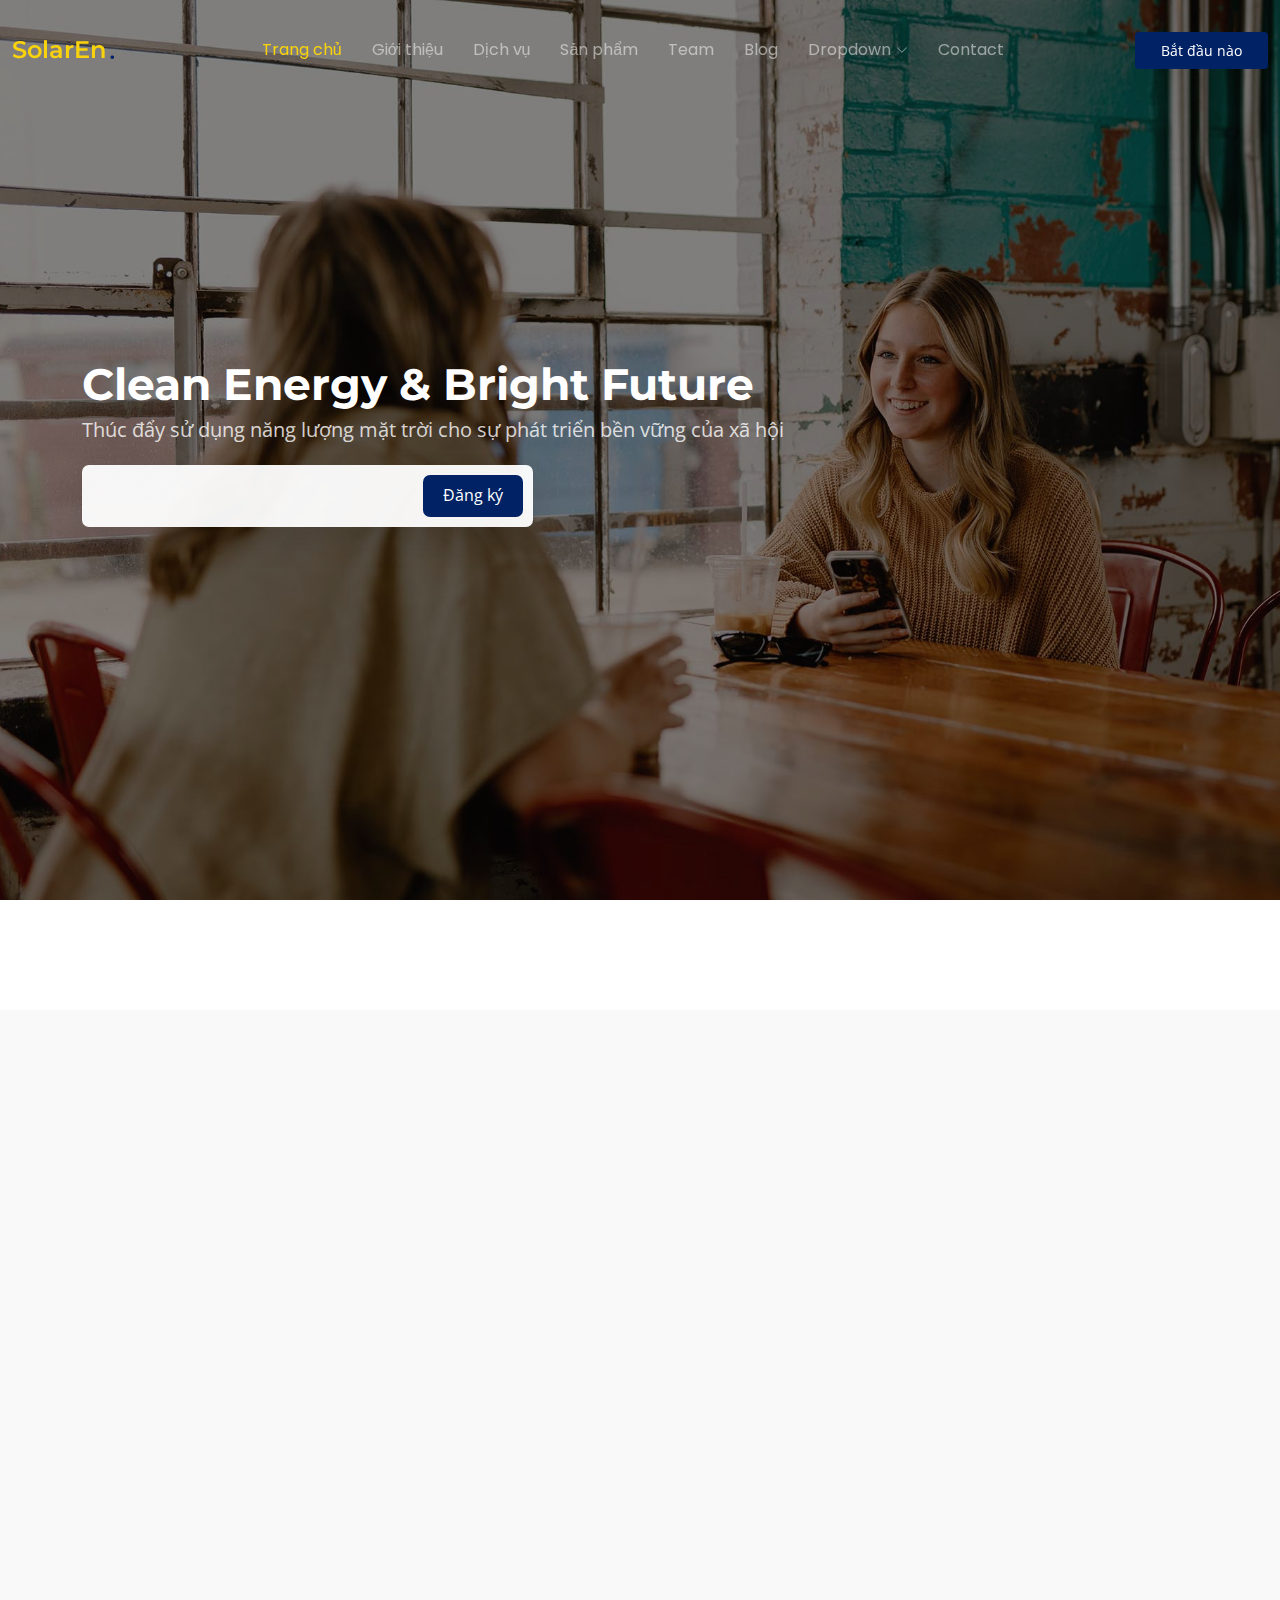
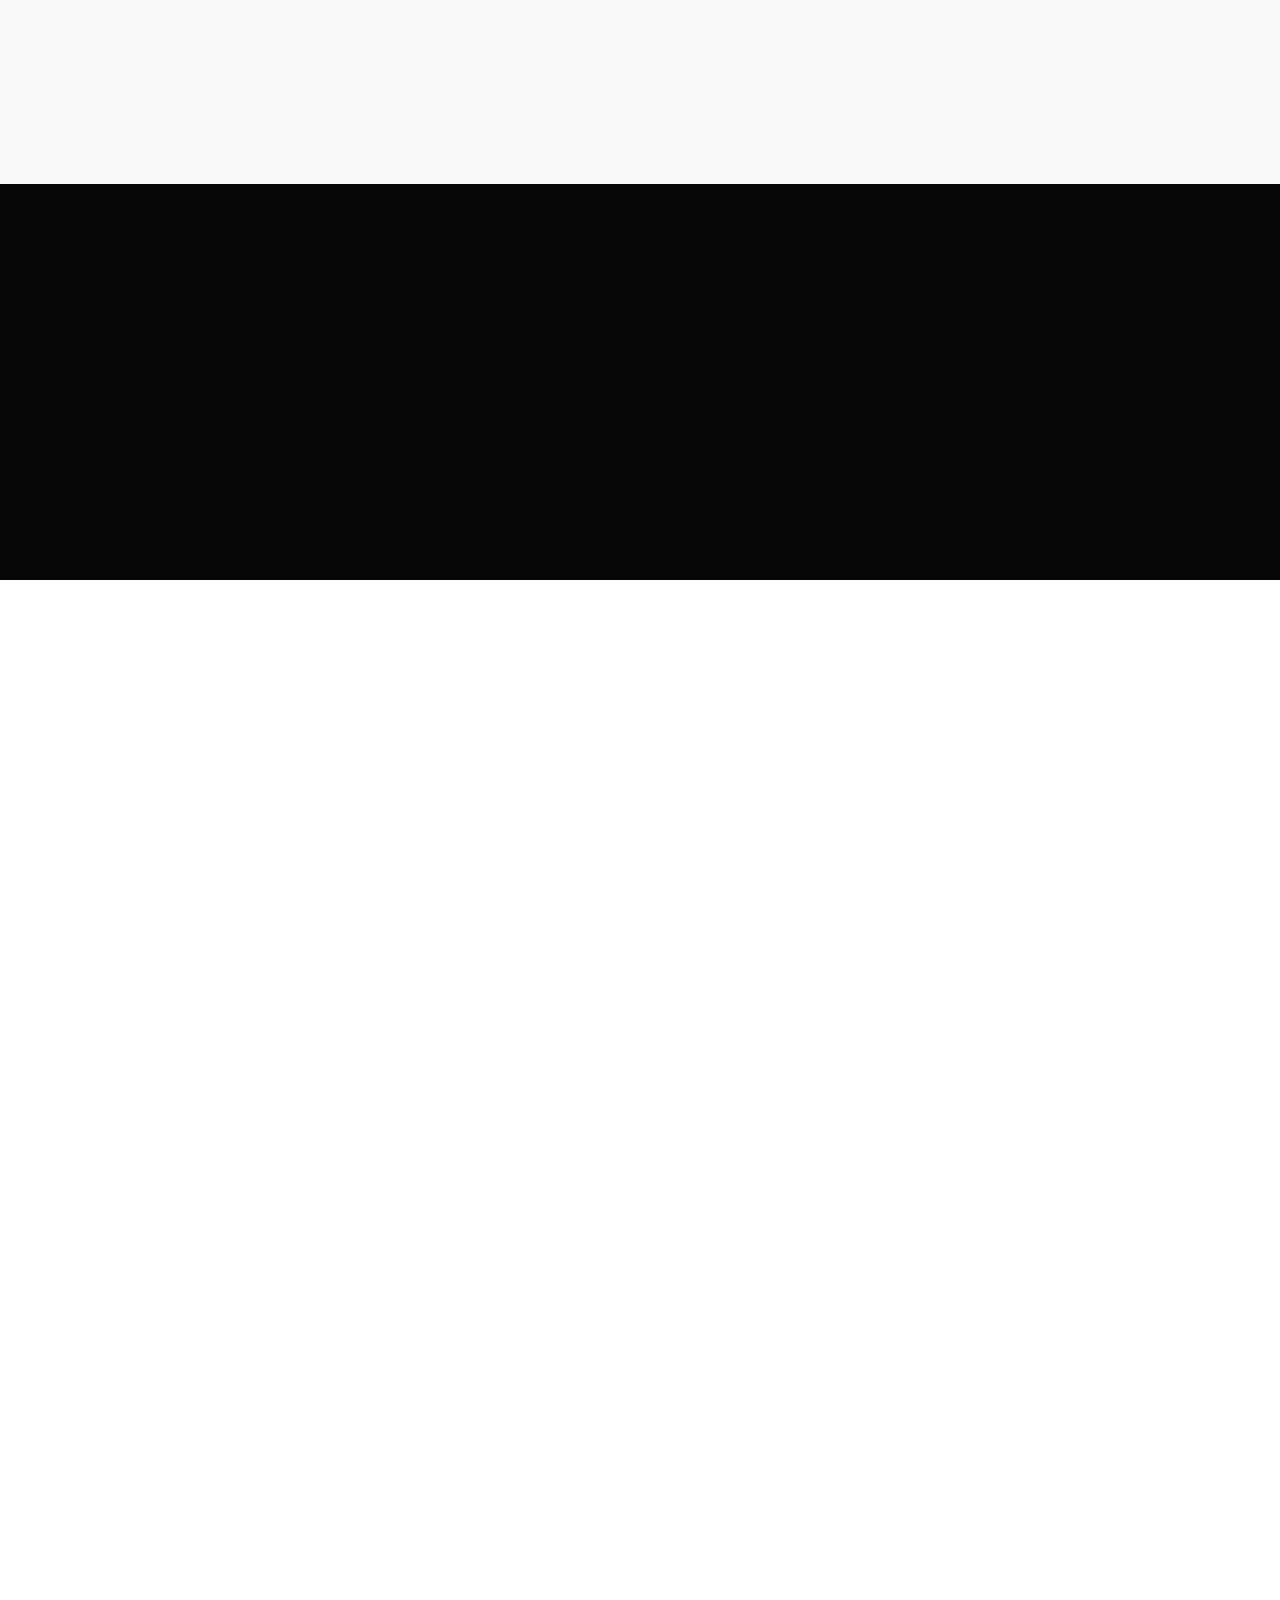
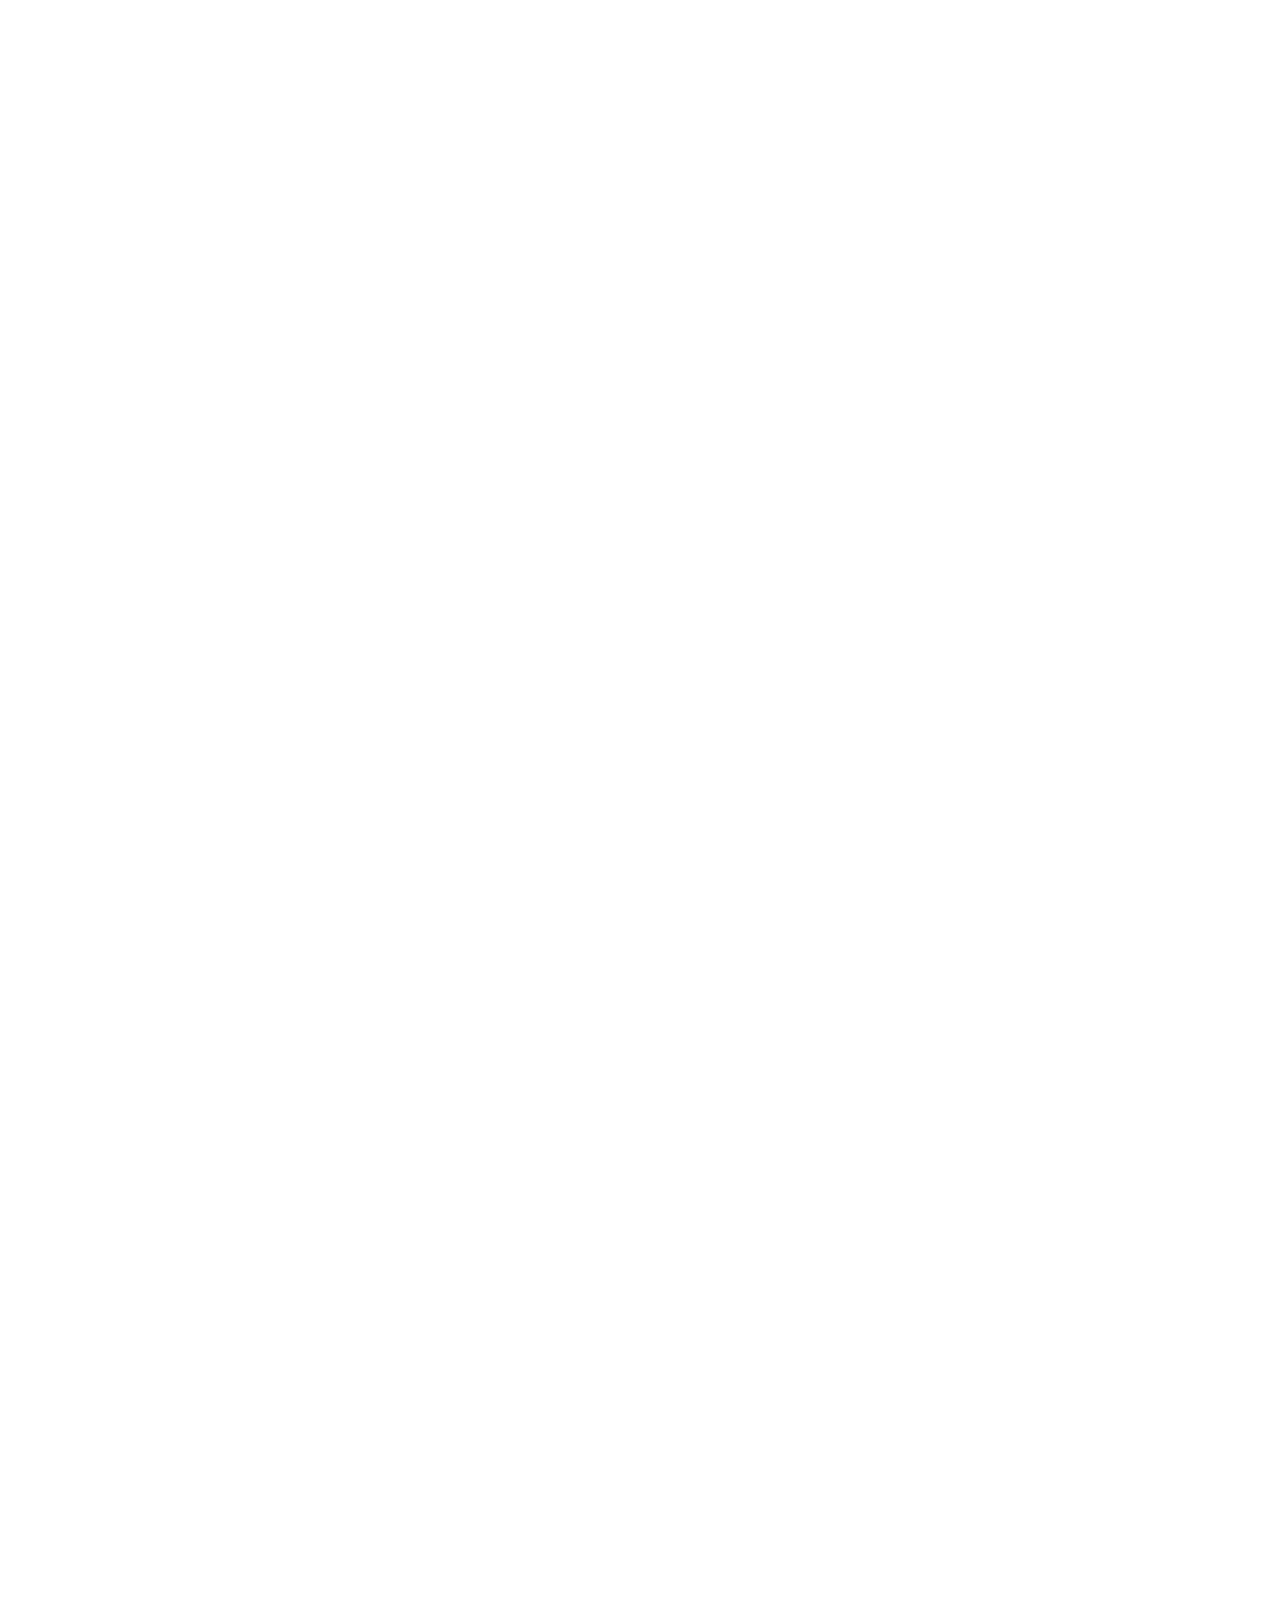
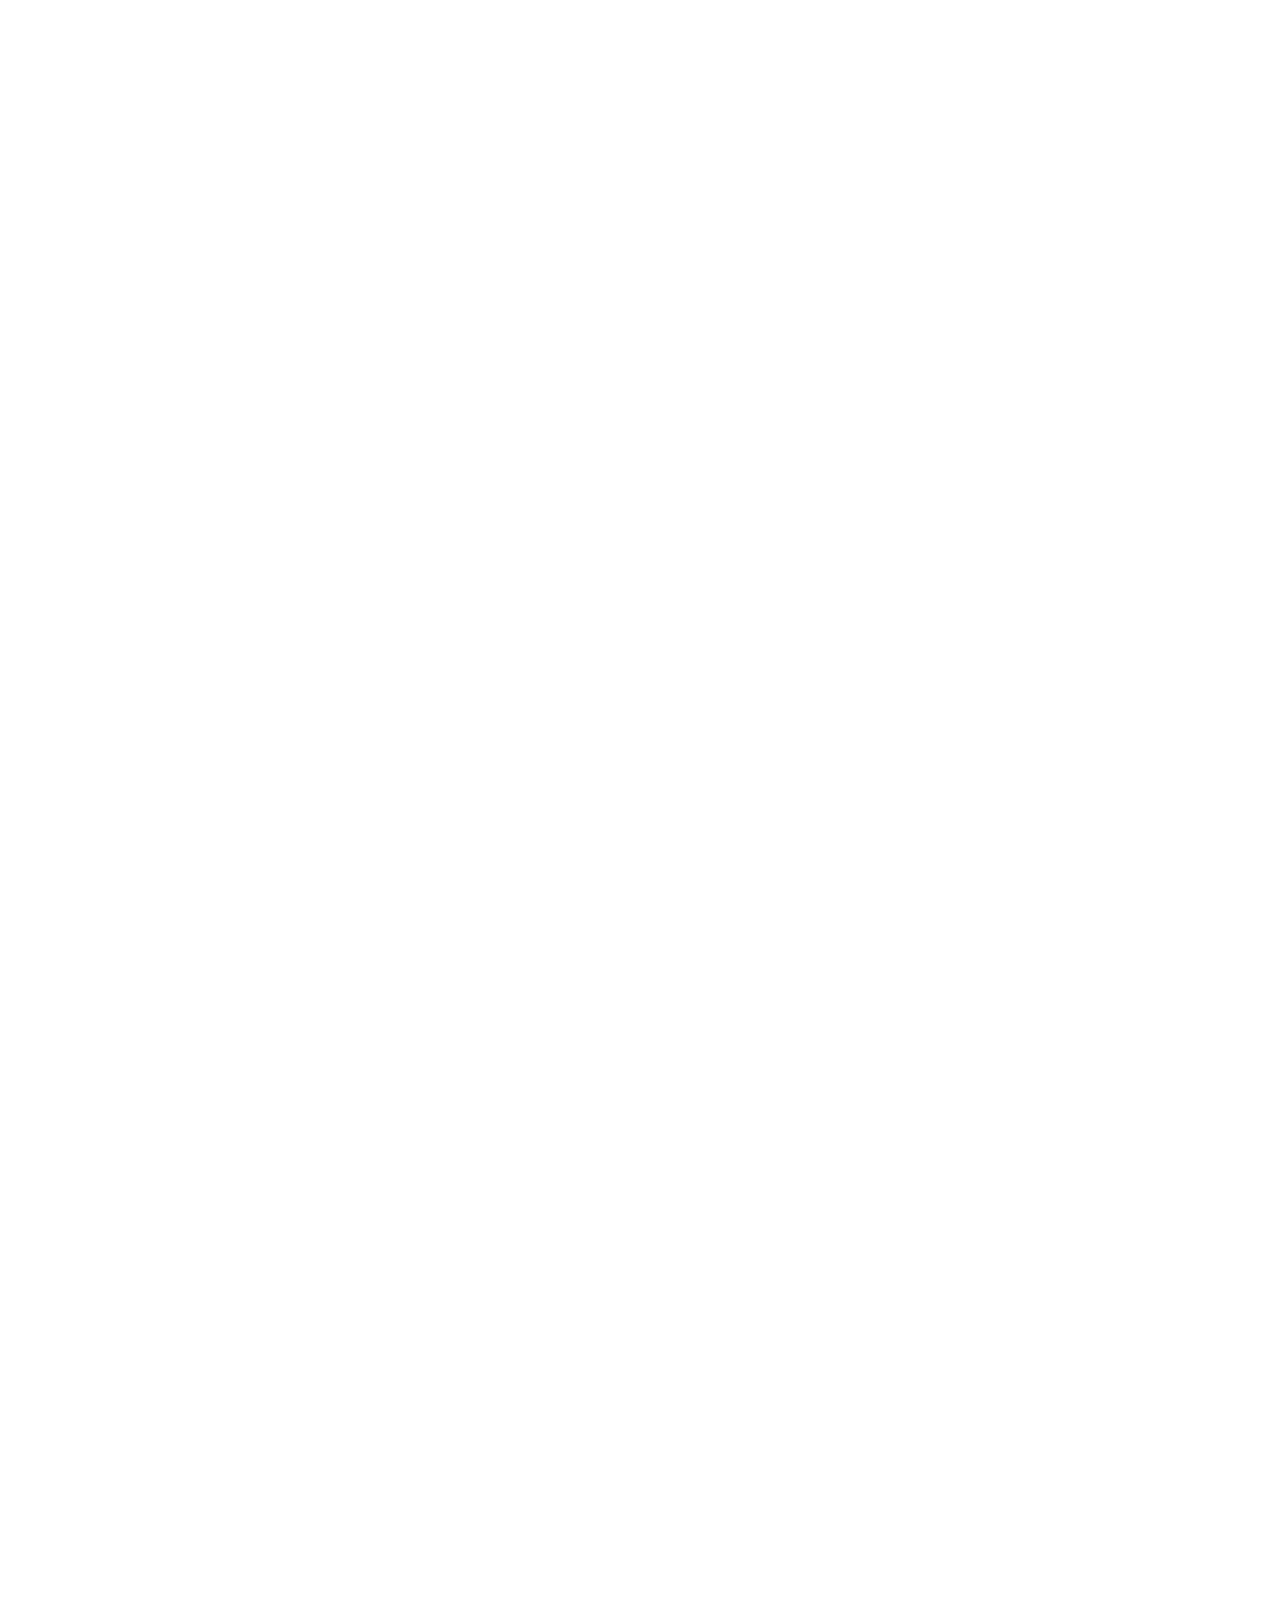
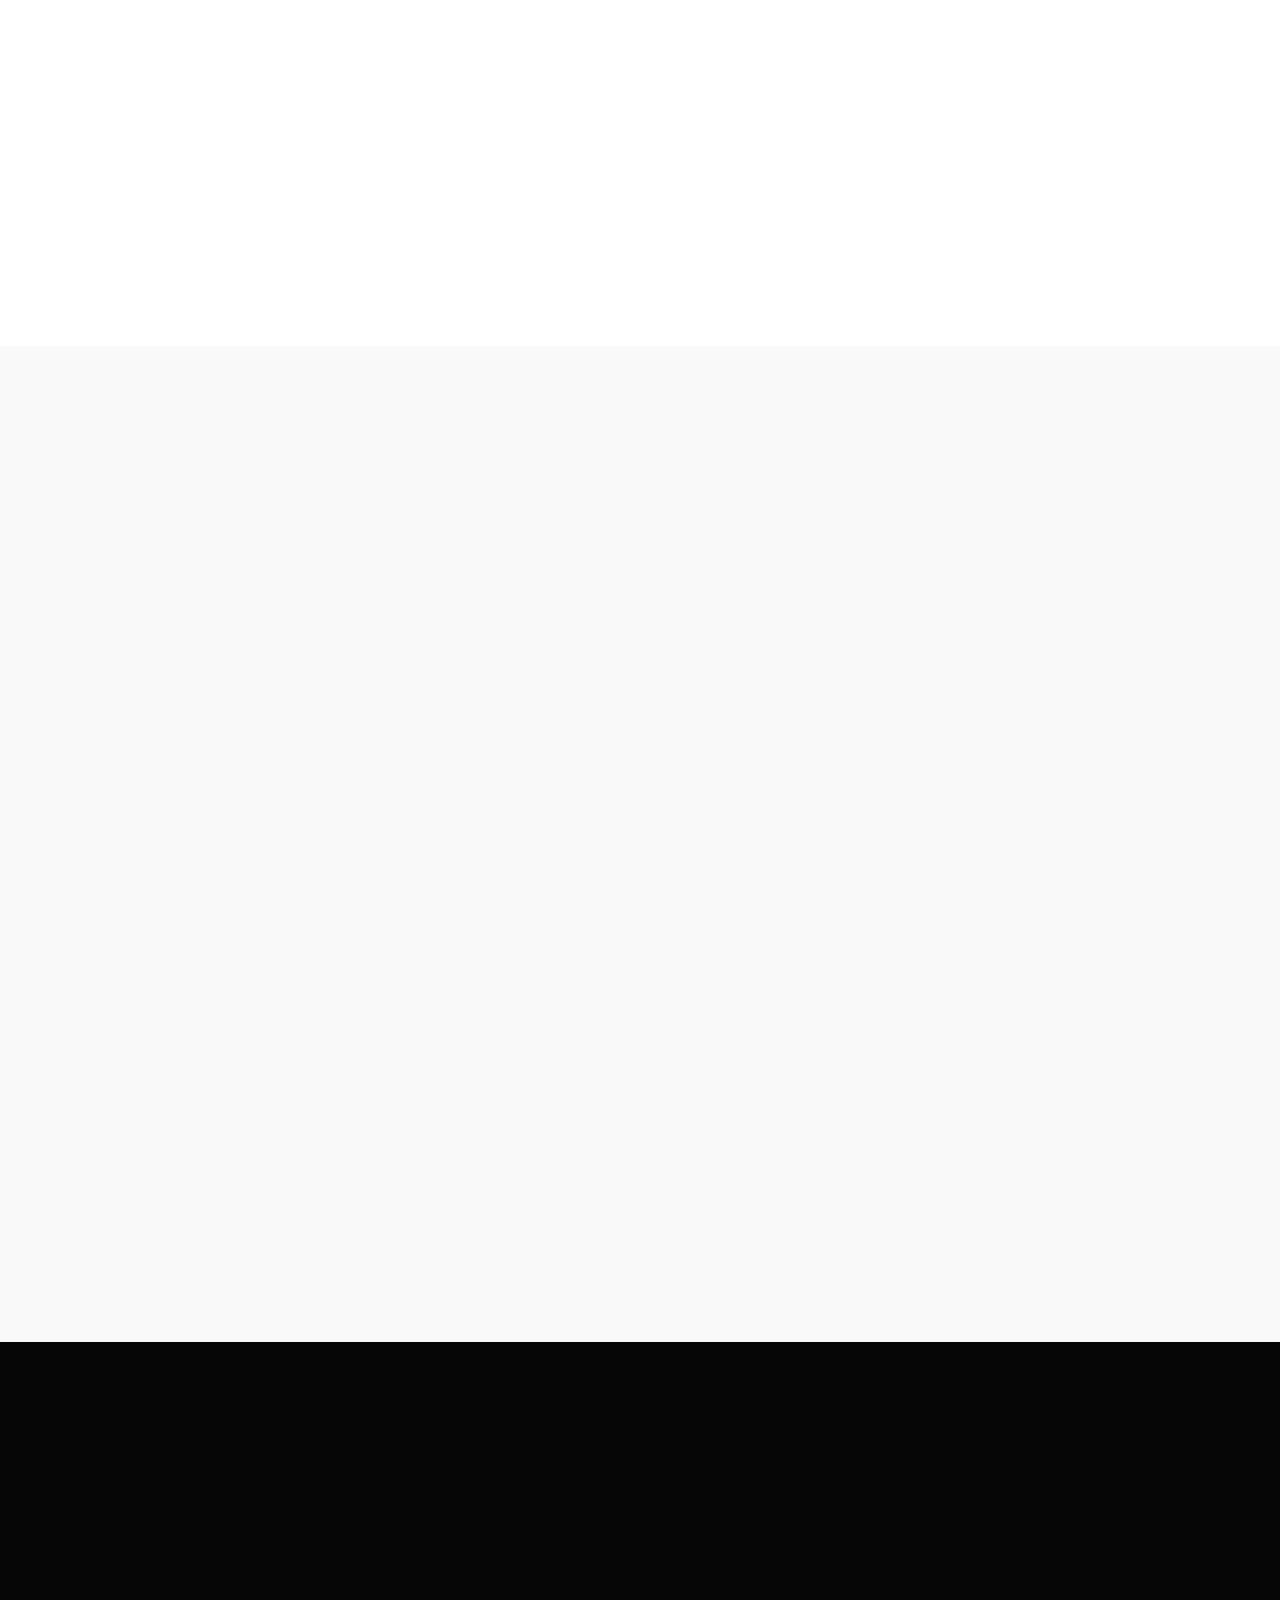
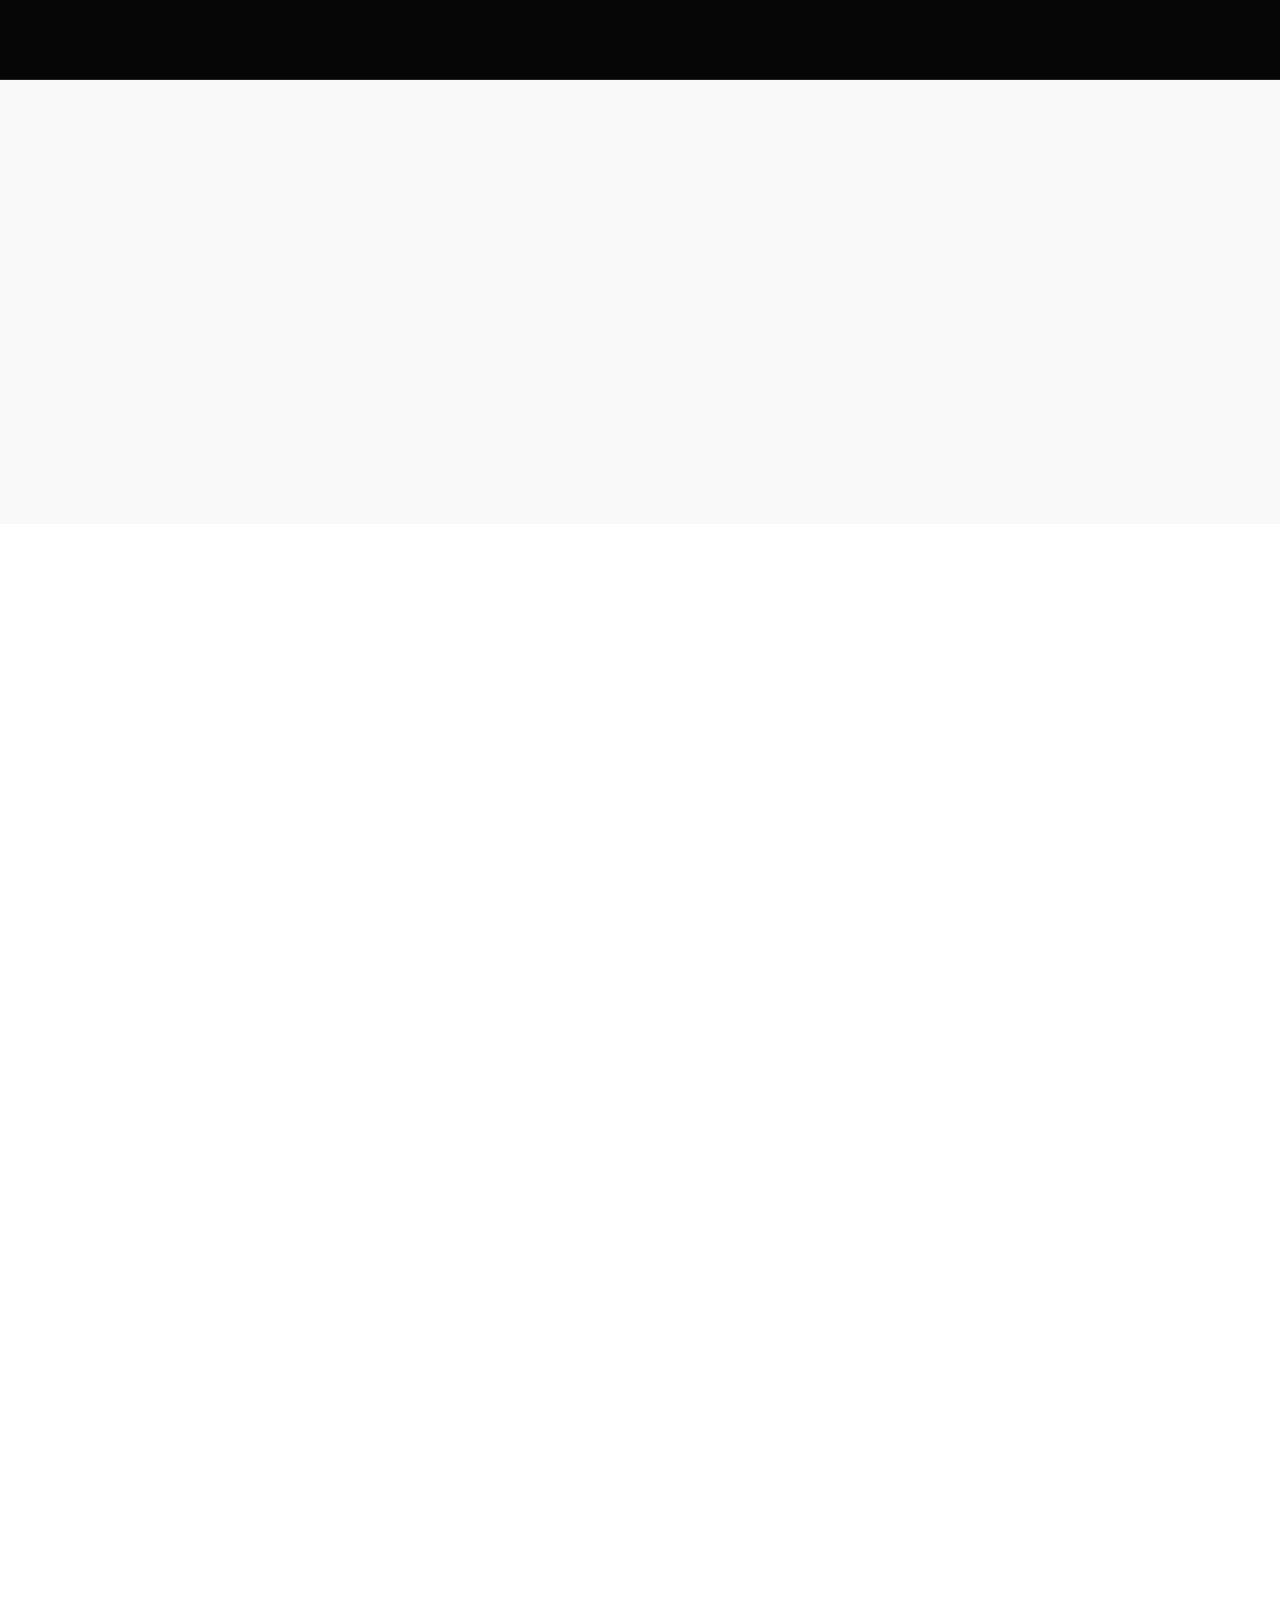
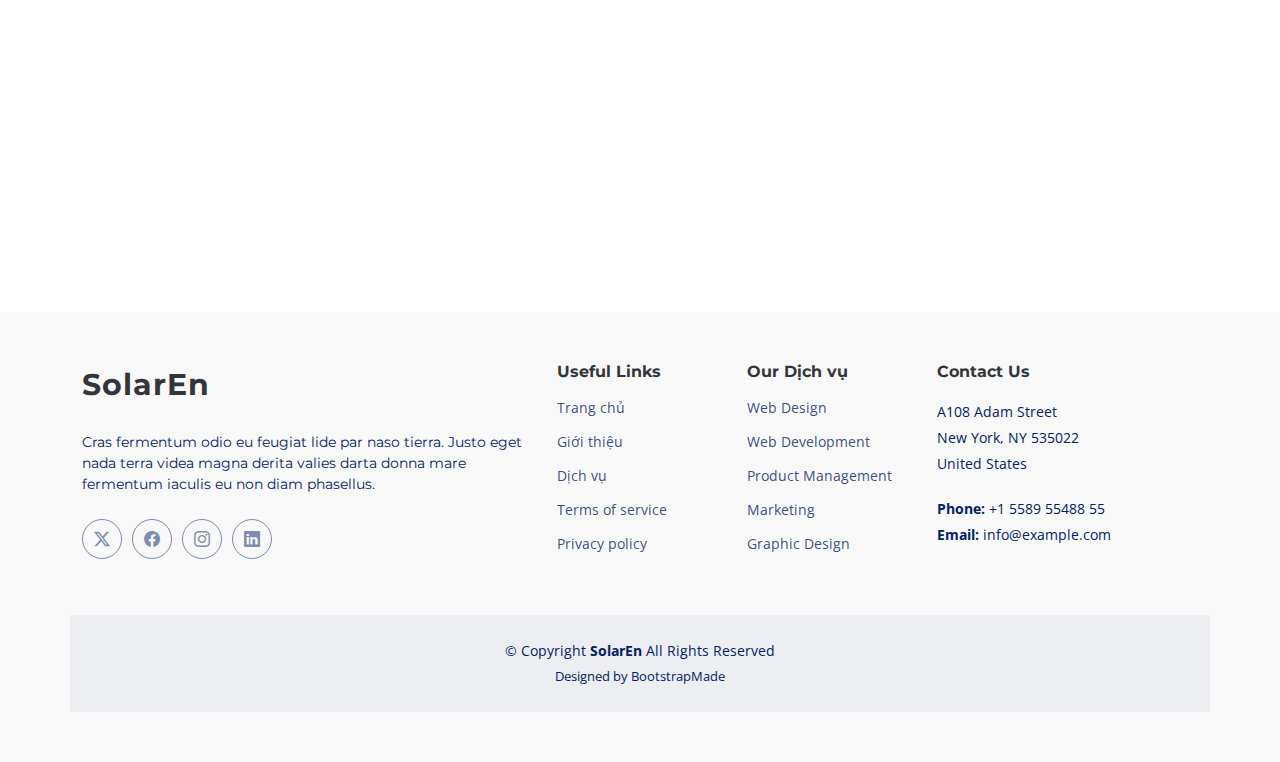
==== commit 7d23a9ac: "update" ====
--- a/index.html
+++ b/index.html
@@ -4,7 +4,7 @@
 <head>
   <meta charset="utf-8">
   <meta content="width=device-width, initial-scale=1.0" name="viewport">
-  <title>Index - Append Bootstrap Template</title>
+  <title>Index - Clean Energy & Bright Future</title>
   <meta content="" name="description">
   <meta content="" name="keywords">
 
@@ -15,7 +15,9 @@
   <!-- Fonts -->
   <link href="https://fonts.googleapis.com" rel="preconnect">
   <link href="https://fonts.gstatic.com" rel="preconnect" crossorigin>
-  <link href="https://fonts.googleapis.com/css2?family=Open+Sans:ital,wght@0,300;0,400;0,500;0,600;0,700;0,800;1,300;1,400;1,500;1,600;1,700;1,800&family=Montserrat:ital,wght@0,100;0,200;0,300;0,400;0,500;0,600;0,700;0,800;0,900;1,100;1,200;1,300;1,400;1,500;1,600;1,700;1,800;1,900&family=Poppins:ital,wght@0,100;0,200;0,300;0,400;0,500;0,600;0,700;0,800;0,900;1,100;1,200;1,300;1,400;1,500;1,600;1,700;1,800;1,900&display=swap" rel="stylesheet">
+  <link
+    href="https://fonts.googleapis.com/css2?family=Open+Sans:ital,wght@0,300;0,400;0,500;0,600;0,700;0,800;1,300;1,400;1,500;1,600;1,700;1,800&family=Montserrat:ital,wght@0,100;0,200;0,300;0,400;0,500;0,600;0,700;0,800;0,900;1,100;1,200;1,300;1,400;1,500;1,600;1,700;1,800;1,900&family=Poppins:ital,wght@0,100;0,200;0,300;0,400;0,500;0,600;0,700;0,800;0,900;1,100;1,200;1,300;1,400;1,500;1,600;1,700;1,800;1,900&display=swap"
+    rel="stylesheet">
 
   <!-- Vendor CSS Files -->
   <link href="assets/vendor/bootstrap/css/bootstrap.min.css" rel="stylesheet">
@@ -28,7 +30,7 @@
   <link href="assets/css/main.css" rel="stylesheet">
 
   <!-- =======================================================
-  * Template Name: Append
+  * Template Name: SolarEn
   * Template URL: https://bootstrapmade.com/append-bootstrap-website-template/
   * Updated: Jun 29 2024 with Bootstrap v5.3.3
   * Author: BootstrapMade.com
@@ -44,22 +46,23 @@
       <a href="index.html" class="logo d-flex align-items-center me-auto me-xl-0">
         <!-- Uncomment the line below if you also wish to use an image logo -->
         <!-- <img src="assets/img/logo.png" alt=""> -->
-        <h1 class="sitename">Append</h1><span>.</span>
+        <h1 class="sitename">SolarEn</h1><span>.</span>
       </a>
 
       <nav id="navmenu" class="navmenu">
         <ul>
-          <li><a href="index.html#hero" class="active">Home</a></li>
-          <li><a href="index.html#about">About</a></li>
-          <li><a href="index.html#services">Services</a></li>
-          <li><a href="index.html#portfolio">Portfolio</a></li>
-          <li><a href="index.html#pricing">Pricing</a></li>
+          <li><a href="index.html#hero" class="active">Trang chủ</a></li>
+          <li><a href="index.html#about">Giới thiệu</a></li>
+          <li><a href="index.html#services">Dịch vụ</a></li>
+          <li><a href="index.html#portfolio">Sản phẩm</a></li>
+          <!-- <li><a href="index.html#pricing">Pricing</a></li> -->
           <li><a href="index.html#team">Team</a></li>
           <li><a href="blog.html">Blog</a></li>
           <li class="dropdown"><a href="#"><span>Dropdown</span> <i class="bi bi-chevron-down toggle-dropdown"></i></a>
             <ul>
               <li><a href="#">Dropdown 1</a></li>
-              <li class="dropdown"><a href="#"><span>Deep Dropdown</span> <i class="bi bi-chevron-down toggle-dropdown"></i></a>
+              <li class="dropdown"><a href="#"><span>Deep Dropdown</span> <i
+                    class="bi bi-chevron-down toggle-dropdown"></i></a>
                 <ul>
                   <li><a href="#">Deep Dropdown 1</a></li>
                   <li><a href="#">Deep Dropdown 2</a></li>
@@ -78,7 +81,7 @@
         <i class="mobile-nav-toggle d-xl-none bi bi-list"></i>
       </nav>
 
-      <a class="btn-getstarted" href="index.html#about">Get Started</a>
+      <a class="btn-getstarted" href="index.html#about">Bắt đầu nào</a>
 
     </div>
   </header>
@@ -93,12 +96,14 @@
       <div class="container">
         <div class="row">
           <div class="col-lg-10">
-            <h2 data-aos="fade-up" data-aos-delay="100">Welcome to Our Website</h2>
-            <p data-aos="fade-up" data-aos-delay="200">We are team of talented designers making websites with Bootstrap</p>
+            <h2 data-aos="fade-up" data-aos-delay="100">Clean Energy & Bright Future</h2>
+            <p data-aos="fade-up" data-aos-delay="200">Thúc đẩy sử dụng năng lượng mặt trời cho sự phát triển bền vững
+              của xã hội
+            </p>
           </div>
           <div class="col-lg-5" data-aos="fade-up" data-aos-delay="300">
             <form action="forms/newsletter.php" method="post" class="php-email-form">
-              <div class="sign-up-form"><input type="email" name="email"><input type="submit" value="Subscribe"></div>
+              <div class="sign-up-form"><input type="email" name="email"><input type="submit" value="Đăng ký"></div>
               <div class="loading">Loading</div>
               <div class="error-message"></div>
               <div class="sent-message">Your subscription request has been sent. Thank you!</div>
@@ -153,10 +158,13 @@
         <div class="row align-items-xl-center gy-5">
 
           <div class="col-xl-5 content">
-            <h3>About Us</h3>
-            <h2>Ducimus rerum libero reprehenderit cumque</h2>
-            <p>Ipsa sint sit. Quis ducimus tempore dolores impedit et dolor cumque alias maxime. Enim reiciendis minus et rerum hic non. Dicta quas cum quia maiores iure. Quidem nulla qui assumenda incidunt voluptatem tempora deleniti soluta.</p>
-            <a href="#" class="read-more"><span>Read More</span><i class="bi bi-arrow-right"></i></a>
+            <h3>Giới thiệu</h3>
+            <h2>SolarEn là một công ty có tư duy tiến bộ</h2>
+            <p>SolarEn là một công ty có tư duy tiến bộ trong lĩnh vực năng lượng mặt trời, chuyên cung cấp các dịch vụ
+              và sản phẩm năng lượng mặt trời thông qua các giải pháp năng lượng mặt trời sáng tạo và bền vững. Chung
+              tôi cung cấp các sản phẩm và dịch vụ năng lượng mặt trời tiên tiến để đáp ứng nhiều nhu cầu năng lượng
+              khác nhau cho các ứng dụng dân dụng và nông nghiệp</p>
+            <a href="#" class="read-more"><span>Đọc thêm</span><i class="bi bi-arrow-right"></i></a>
           </div>
 
           <div class="col-xl-7">
@@ -165,32 +173,33 @@
               <div class="col-md-6" data-aos="fade-up" data-aos-delay="200">
                 <div class="icon-box">
                   <i class="bi bi-buildings"></i>
-                  <h3>Eius provident</h3>
-                  <p>Magni repellendus vel ullam hic officia accusantium ipsa dolor omnis dolor voluptatem</p>
+                  <h3>Năng lượng </h3>
+                  <p>Một công ty có tư duy tiến bộ trong lĩnh vực năng lượng mặt trời</p>
                 </div>
               </div> <!-- End Icon Box -->
 
               <div class="col-md-6" data-aos="fade-up" data-aos-delay="300">
                 <div class="icon-box">
                   <i class="bi bi-clipboard-pulse"></i>
-                  <h3>Rerum aperiam</h3>
-                  <p>Autem saepe animi et aut aspernatur culpa facere. Rerum saepe rerum voluptates quia</p>
+                  <h3>Cung cấp</h3>
+                  <p>Chuyên cung cấp các dịch vụ và sản phẩm năng lượng mặt trời </p>
                 </div>
               </div> <!-- End Icon Box -->
 
               <div class="col-md-6" data-aos="fade-up" data-aos-delay="400">
                 <div class="icon-box">
                   <i class="bi bi-command"></i>
-                  <h3>Veniam omnis</h3>
-                  <p>Omnis perferendis molestias culpa sed. Recusandae quas possimus. Quod consequatur corrupti</p>
+                  <h3>Sản phẩm</h3>
+                  <p>Chúng tôi cung cấp các sản phẩm và dịch vụ năng lượng mặt trời tiên tiến</p>
                 </div>
               </div> <!-- End Icon Box -->
 
               <div class="col-md-6" data-aos="fade-up" data-aos-delay="500">
                 <div class="icon-box">
                   <i class="bi bi-graph-up-arrow"></i>
-                  <h3>Delares sapiente</h3>
-                  <p>Sint et dolor voluptas minus possimus nostrum. Reiciendis commodi eligendi omnis quideme lorenda</p>
+                  <h3>Đáp ứng nhu cầu</h3>
+                  <p>Đáp ứng nhiều nhu cầu năng lượng khác nhau cho các ứng dụng dân dụng và nông nghiệp
+                  </p>
                 </div>
               </div> <!-- End Icon Box -->
 
@@ -213,29 +222,33 @@
 
           <div class="col-lg-3 col-md-6">
             <div class="stats-item text-center w-100 h-100">
-              <span data-purecounter-start="0" data-purecounter-end="232" data-purecounter-duration="1" class="purecounter"></span>
-              <p>Clients</p>
+              <span data-purecounter-start="0" data-purecounter-end="232" data-purecounter-duration="1"
+                class="purecounter"></span>
+              <p>Khách hàng</p>
             </div>
           </div><!-- End Stats Item -->
 
           <div class="col-lg-3 col-md-6">
             <div class="stats-item text-center w-100 h-100">
-              <span data-purecounter-start="0" data-purecounter-end="521" data-purecounter-duration="1" class="purecounter"></span>
-              <p>Projects</p>
+              <span data-purecounter-start="0" data-purecounter-end="521" data-purecounter-duration="1"
+                class="purecounter"></span>
+              <p>Dự án</p>
             </div>
           </div><!-- End Stats Item -->
 
           <div class="col-lg-3 col-md-6">
             <div class="stats-item text-center w-100 h-100">
-              <span data-purecounter-start="0" data-purecounter-end="1453" data-purecounter-duration="1" class="purecounter"></span>
-              <p>Hours Of Support</p>
+              <span data-purecounter-start="0" data-purecounter-end="luôn" data-purecounter-duration="1"
+                class="purecounter"></span>
+              <p>Hỗ trợ</p>
             </div>
           </div><!-- End Stats Item -->
 
           <div class="col-lg-3 col-md-6">
             <div class="stats-item text-center w-100 h-100">
-              <span data-purecounter-start="0" data-purecounter-end="32" data-purecounter-duration="1" class="purecounter"></span>
-              <p>Workers</p>
+              <span data-purecounter-start="0" data-purecounter-end="32" data-purecounter-duration="1"
+                class="purecounter"></span>
+              <p>Nhân sự</p>
             </div>
           </div><!-- End Stats Item -->
 
@@ -263,7 +276,8 @@
               <div class="icon flex-shrink-0"><i class="bi bi-briefcase"></i></div>
               <div>
                 <h4 class="title"><a href="services-details.html" class="stretched-link">Lorem Ipsum</a></h4>
-                <p class="description">Voluptatum deleniti atque corrupti quos dolores et quas molestias excepturi sint occaecati cupiditate non provident</p>
+                <p class="description">Voluptatum deleniti atque corrupti quos dolores et quas molestias excepturi sint
+                  occaecati cupiditate non provident</p>
               </div>
             </div>
           </div>
@@ -274,7 +288,8 @@
               <div class="icon flex-shrink-0"><i class="bi bi-card-checklist"></i></div>
               <div>
                 <h4 class="title"><a href="services-details.html" class="stretched-link">Dolor Sitema</a></h4>
-                <p class="description">Minim veniam, quis nostrud exercitation ullamco laboris nisi ut aliquip ex ea commodo consequat tarad limino ata</p>
+                <p class="description">Minim veniam, quis nostrud exercitation ullamco laboris nisi ut aliquip ex ea
+                  commodo consequat tarad limino ata</p>
               </div>
             </div>
           </div><!-- End Service Item -->
@@ -284,7 +299,8 @@
               <div class="icon flex-shrink-0"><i class="bi bi-bar-chart"></i></div>
               <div>
                 <h4 class="title"><a href="services-details.html" class="stretched-link">Sed ut perspiciatis</a></h4>
-                <p class="description">Duis aute irure dolor in reprehenderit in voluptate velit esse cillum dolore eu fugiat nulla pariatur</p>
+                <p class="description">Duis aute irure dolor in reprehenderit in voluptate velit esse cillum dolore eu
+                  fugiat nulla pariatur</p>
               </div>
             </div>
           </div><!-- End Service Item -->
@@ -294,7 +310,8 @@
               <div class="icon flex-shrink-0"><i class="bi bi-binoculars"></i></div>
               <div>
                 <h4 class="title"><a href="services-details.html" class="stretched-link">Magni Dolores</a></h4>
-                <p class="description">Excepteur sint occaecat cupidatat non proident, sunt in culpa qui officia deserunt mollit anim id est laborum</p>
+                <p class="description">Excepteur sint occaecat cupidatat non proident, sunt in culpa qui officia
+                  deserunt mollit anim id est laborum</p>
               </div>
             </div>
           </div><!-- End Service Item -->
@@ -304,7 +321,8 @@
               <div class="icon flex-shrink-0"><i class="bi bi-brightness-high"></i></div>
               <div>
                 <h4 class="title"><a href="services-details.html" class="stretched-link">Nemo Enim</a></h4>
-                <p class="description">At vero eos et accusamus et iusto odio dignissimos ducimus qui blanditiis praesentium voluptatum deleniti atque</p>
+                <p class="description">At vero eos et accusamus et iusto odio dignissimos ducimus qui blanditiis
+                  praesentium voluptatum deleniti atque</p>
               </div>
             </div>
           </div><!-- End Service Item -->
@@ -314,7 +332,8 @@
               <div class="icon flex-shrink-0"><i class="bi bi-calendar4-week"></i></div>
               <div>
                 <h4 class="title"><a href="services-details.html" class="stretched-link">Eiusmod Tempor</a></h4>
-                <p class="description">Et harum quidem rerum facilis est et expedita distinctio. Nam libero tempore, cum soluta nobis est eligendi</p>
+                <p class="description">Et harum quidem rerum facilis est et expedita distinctio. Nam libero tempore, cum
+                  soluta nobis est eligendi</p>
               </div>
             </div>
           </div><!-- End Service Item -->
@@ -340,10 +359,11 @@
           <div class="col-lg-5 order-2 order-lg-1" data-aos="fade-up" data-aos-delay="200">
             <h3>Corporis temporibus maiores provident</h3>
             <p>
-              Ullamco laboris nisi ut aliquip ex ea commodo consequat. Duis aute irure dolor in reprehenderit in voluptate
+              Ullamco laboris nisi ut aliquip ex ea commodo consequat. Duis aute irure dolor in reprehenderit in
+              voluptate
               velit esse cillum dolore eu fugiat nulla pariatur. Excepteur sint occaecat cupidatat non proident.
             </p>
-            <a href="#" class="btn btn-get-started">Get Started</a>
+            <a href="#" class="btn btn-get-started">Bắt đầu nào</a>
           </div>
           <div class="col-lg-7 order-1 order-lg-2 d-flex align-items-center" data-aos="zoom-out" data-aos-delay="100">
             <div class="image-stack">
@@ -359,13 +379,16 @@
           </div>
           <div class="col-lg-5 d-flex justify-content-center flex-column" data-aos="fade-up">
             <h3>Sunt consequatur ad ut est nulla</h3>
-            <p>Cupiditate placeat cupiditate placeat est ipsam culpa. Delectus quia minima quod. Sunt saepe odit aut quia voluptatem hic voluptas dolor doloremque.</p>
+            <p>Cupiditate placeat cupiditate placeat est ipsam culpa. Delectus quia minima quod. Sunt saepe odit aut
+              quia voluptatem hic voluptas dolor doloremque.</p>
             <ul>
               <li><i class="bi bi-check"></i> <span>Ullamco laboris nisi ut aliquip ex ea commodo consequat.</span></li>
-              <li><i class="bi bi-check"></i><span> Duis aute irure dolor in reprehenderit in voluptate velit.</span></li>
-              <li><i class="bi bi-check"></i> <span>Facilis ut et voluptatem aperiam. Autem soluta ad fugiat</span>.</li>
+              <li><i class="bi bi-check"></i><span> Duis aute irure dolor in reprehenderit in voluptate velit.</span>
+              </li>
+              <li><i class="bi bi-check"></i> <span>Facilis ut et voluptatem aperiam. Autem soluta ad fugiat</span>.
+              </li>
             </ul>
-            <a href="#" class="btn btn-get-started align-self-start">Get Started</a>
+            <a href="#" class="btn btn-get-started align-self-start">Bắt đầu nào</a>
           </div>
         </div><!-- Features Item -->
 
@@ -378,8 +401,10 @@
 
       <!-- Section Title -->
       <div class="container section-title" data-aos="fade-up">
-        <h2>Portfolio</h2>
-        <p>Necessitatibus eius consequatur ex aliquid fuga eum quidem sint consectetur velit</p>
+        <h2>Sản phẩm</h2>
+        <p>Các sản phẩm và dịch vụ năng lượng mặt trời tiên tiến để đáp ứng nhiều nhu cầu năng lượng khác nhau cho các
+          ứng dụng dân dụng và nông nghiệp.
+        </p>
       </div><!-- End Section Title -->
 
       <div class="container">
@@ -387,103 +412,133 @@
         <div class="isotope-layout" data-default-filter="*" data-layout="masonry" data-sort="original-order">
 
           <ul class="portfolio-filters isotope-filters" data-aos="fade-up" data-aos-delay="100">
-            <li data-filter="*" class="filter-active">All</li>
-            <li data-filter=".filter-app">App</li>
-            <li data-filter=".filter-product">Card</li>
-            <li data-filter=".filter-branding">Web</li>
+            <li data-filter=".filter-camera" class="filter-active">Camera</li>
+            <li data-filter=".filter-den">Đèn</li>
+            <li data-filter=".filter-hethong">Hệ thống</li>
           </ul><!-- End Portfolio Filters -->
 
           <div class="row gy-4 isotope-container" data-aos="fade-up" data-aos-delay="200">
 
-            <div class="col-lg-4 col-md-6 portfolio-item isotope-item filter-app">
+            <div class="col-lg-6 col-md-6 portfolio-item isotope-item filter-camera">
               <img src="assets/img/masonry-portfolio/masonry-portfolio-1.jpg" class="img-fluid" alt="">
               <div class="portfolio-info">
-                <h4>App 1</h4>
-                <p>Lorem ipsum, dolor sit</p>
-                <a href="assets/img/masonry-portfolio/masonry-portfolio-1.jpg" title="App 1" data-gallery="portfolio-gallery-app" class="glightbox preview-link"><i class="bi bi-zoom-in"></i></a>
-                <a href="portfolio-details.html" title="More Details" class="details-link"><i class="bi bi-link-45deg"></i></a>
+                <h4>Camera 4G</h4>
+                <p>40W-20Ah 3.750.000</p>
+                <a href="assets/img/masonry-portfolio/masonry-portfolio-1.jpg" title="App 1"
+                  data-gallery="portfolio-gallery-app" class="glightbox preview-link"><i class="bi bi-zoom-in"></i></a>
+                <a href="portfolio-details.html" title="More Details" class="details-link"><i
+                    class="bi bi-link-45deg"></i></a>
               </div>
             </div><!-- End Portfolio Item -->
 
-            <div class="col-lg-4 col-md-6 portfolio-item isotope-item filter-product">
+            <div class="col-lg-6 col-md-6 portfolio-item isotope-item filter-camera">
               <img src="assets/img/masonry-portfolio/masonry-portfolio-2.jpg" class="img-fluid" alt="">
               <div class="portfolio-info">
-                <h4>Product 1</h4>
-                <p>Lorem ipsum, dolor sit</p>
-                <a href="assets/img/masonry-portfolio/masonry-portfolio-2.jpg" title="Product 1" data-gallery="portfolio-gallery-product" class="glightbox preview-link"><i class="bi bi-zoom-in"></i></a>
-                <a href="portfolio-details.html" title="More Details" class="details-link"><i class="bi bi-link-45deg"></i></a>
+                <h4>Camera Wifi</h4>
+                <p>40W-20Ah 3.450.000</p>
+                <a href="assets/img/masonry-portfolio/masonry-portfolio-2.jpg" title="Product 1"
+                  data-gallery="portfolio-gallery-product" class="glightbox preview-link"><i
+                    class="bi bi-zoom-in"></i></a>
+                <a href="portfolio-details.html" title="More Details" class="details-link"><i
+                    class="bi bi-link-45deg"></i></a>
               </div>
             </div><!-- End Portfolio Item -->
 
-            <div class="col-lg-4 col-md-6 portfolio-item isotope-item filter-branding">
+            <div class="col-lg-4 col-md-6 portfolio-item isotope-item filter-den">
               <img src="assets/img/masonry-portfolio/masonry-portfolio-3.jpg" class="img-fluid" alt="">
               <div class="portfolio-info">
                 <h4>Branding 1</h4>
                 <p>Lorem ipsum, dolor sit</p>
-                <a href="assets/img/masonry-portfolio/masonry-portfolio-3.jpg" title="Branding 1" data-gallery="portfolio-gallery-branding" class="glightbox preview-link"><i class="bi bi-zoom-in"></i></a>
-                <a href="portfolio-details.html" title="More Details" class="details-link"><i class="bi bi-link-45deg"></i></a>
-              </div>
-            </div><!-- End Portfolio Item -->
-
-            <div class="col-lg-4 col-md-6 portfolio-item isotope-item filter-app">
+                <a href="assets/img/masonry-portfolio/masonry-portfolio-3.jpg" title="Branding 1"
+                  data-gallery="portfolio-gallery-branding" class="glightbox preview-link"><i
+                    class="bi bi-zoom-in"></i></a>
+                <a href="portfolio-details.html" title="More Details" class="details-link"><i
+                    class="bi bi-link-45deg"></i></a>
+              </div>
+            </div>
+            <!-- End Portfolio Item -->
+
+            <div class="col-lg-4 col-md-6 portfolio-item isotope-item filter-den">
               <img src="assets/img/masonry-portfolio/masonry-portfolio-4.jpg" class="img-fluid" alt="">
               <div class="portfolio-info">
                 <h4>App 2</h4>
                 <p>Lorem ipsum, dolor sit</p>
-                <a href="assets/img/masonry-portfolio/masonry-portfolio-4.jpg" title="App 2" data-gallery="portfolio-gallery-app" class="glightbox preview-link"><i class="bi bi-zoom-in"></i></a>
-                <a href="portfolio-details.html" title="More Details" class="details-link"><i class="bi bi-link-45deg"></i></a>
-              </div>
-            </div><!-- End Portfolio Item -->
-
-            <div class="col-lg-4 col-md-6 portfolio-item isotope-item filter-product">
+                <a href="assets/img/masonry-portfolio/masonry-portfolio-4.jpg" title="App 2"
+                  data-gallery="portfolio-gallery-app" class="glightbox preview-link"><i class="bi bi-zoom-in"></i></a>
+                <a href="portfolio-details.html" title="More Details" class="details-link"><i
+                    class="bi bi-link-45deg"></i></a>
+              </div>
+            </div>
+            <!-- End Portfolio Item -->
+
+            <div class="col-lg-4 col-md-6 portfolio-item isotope-item filter-den">
               <img src="assets/img/masonry-portfolio/masonry-portfolio-5.jpg" class="img-fluid" alt="">
               <div class="portfolio-info">
                 <h4>Product 2</h4>
                 <p>Lorem ipsum, dolor sit</p>
-                <a href="assets/img/masonry-portfolio/masonry-portfolio-5.jpg" title="Product 2" data-gallery="portfolio-gallery-product" class="glightbox preview-link"><i class="bi bi-zoom-in"></i></a>
-                <a href="portfolio-details.html" title="More Details" class="details-link"><i class="bi bi-link-45deg"></i></a>
-              </div>
-            </div><!-- End Portfolio Item -->
-
-            <div class="col-lg-4 col-md-6 portfolio-item isotope-item filter-branding">
+                <a href="assets/img/masonry-portfolio/masonry-portfolio-5.jpg" title="Product 2"
+                  data-gallery="portfolio-gallery-product" class="glightbox preview-link"><i
+                    class="bi bi-zoom-in"></i></a>
+                <a href="portfolio-details.html" title="More Details" class="details-link"><i
+                    class="bi bi-link-45deg"></i></a>
+              </div>
+            </div>
+            <!-- End Portfolio Item -->
+
+            <div class="col-lg-6 col-md-6 portfolio-item isotope-item filter-hethong">
               <img src="assets/img/masonry-portfolio/masonry-portfolio-6.jpg" class="img-fluid" alt="">
               <div class="portfolio-info">
                 <h4>Branding 2</h4>
                 <p>Lorem ipsum, dolor sit</p>
-                <a href="assets/img/masonry-portfolio/masonry-portfolio-6.jpg" title="Branding 2" data-gallery="portfolio-gallery-branding" class="glightbox preview-link"><i class="bi bi-zoom-in"></i></a>
-                <a href="portfolio-details.html" title="More Details" class="details-link"><i class="bi bi-link-45deg"></i></a>
-              </div>
-            </div><!-- End Portfolio Item -->
-
-            <div class="col-lg-4 col-md-6 portfolio-item isotope-item filter-app">
+                <a href="assets/img/masonry-portfolio/masonry-portfolio-6.jpg" title="Branding 2"
+                  data-gallery="portfolio-gallery-branding" class="glightbox preview-link"><i
+                    class="bi bi-zoom-in"></i></a>
+                <a href="portfolio-details.html" title="More Details" class="details-link"><i
+                    class="bi bi-link-45deg"></i></a>
+              </div>
+            </div>
+            <!-- End Portfolio Item -->
+
+            <div class="col-lg-6 col-md-6 portfolio-item isotope-item filter-hethong">
               <img src="assets/img/masonry-portfolio/masonry-portfolio-7.jpg" class="img-fluid" alt="">
               <div class="portfolio-info">
                 <h4>App 3</h4>
                 <p>Lorem ipsum, dolor sit</p>
-                <a href="assets/img/masonry-portfolio/masonry-portfolio-7.jpg" title="App 3" data-gallery="portfolio-gallery-app" class="glightbox preview-link"><i class="bi bi-zoom-in"></i></a>
-                <a href="portfolio-details.html" title="More Details" class="details-link"><i class="bi bi-link-45deg"></i></a>
-              </div>
-            </div><!-- End Portfolio Item -->
-
-            <div class="col-lg-4 col-md-6 portfolio-item isotope-item filter-product">
+                <a href="assets/img/masonry-portfolio/masonry-portfolio-7.jpg" title="App 3"
+                  data-gallery="portfolio-gallery-app" class="glightbox preview-link"><i class="bi bi-zoom-in"></i></a>
+                <a href="portfolio-details.html" title="More Details" class="details-link"><i
+                    class="bi bi-link-45deg"></i></a>
+              </div>
+            </div>
+            <!-- End Portfolio Item -->
+
+            <!-- <div class="col-lg-4 col-md-6 portfolio-item isotope-item filter-product">
               <img src="assets/img/masonry-portfolio/masonry-portfolio-8.jpg" class="img-fluid" alt="">
               <div class="portfolio-info">
                 <h4>Product 3</h4>
                 <p>Lorem ipsum, dolor sit</p>
-                <a href="assets/img/masonry-portfolio/masonry-portfolio-8.jpg" title="Product 3" data-gallery="portfolio-gallery-product" class="glightbox preview-link"><i class="bi bi-zoom-in"></i></a>
-                <a href="portfolio-details.html" title="More Details" class="details-link"><i class="bi bi-link-45deg"></i></a>
-              </div>
-            </div><!-- End Portfolio Item -->
-
-            <div class="col-lg-4 col-md-6 portfolio-item isotope-item filter-branding">
+                <a href="assets/img/masonry-portfolio/masonry-portfolio-8.jpg" title="Product 3"
+                  data-gallery="portfolio-gallery-product" class="glightbox preview-link"><i
+                    class="bi bi-zoom-in"></i></a>
+                <a href="portfolio-details.html" title="More Details" class="details-link"><i
+                    class="bi bi-link-45deg"></i></a>
+              </div>
+            </div> -->
+            <!-- End Portfolio Item -->
+
+            <!-- <div class="col-lg-4 col-md-6 portfolio-item isotope-item filter-branding">
               <img src="assets/img/masonry-portfolio/masonry-portfolio-9.jpg" class="img-fluid" alt="">
               <div class="portfolio-info">
                 <h4>Branding 3</h4>
                 <p>Lorem ipsum, dolor sit</p>
-                <a href="assets/img/masonry-portfolio/masonry-portfolio-9.jpg" title="Branding 2" data-gallery="portfolio-gallery-branding" class="glightbox preview-link"><i class="bi bi-zoom-in"></i></a>
-                <a href="portfolio-details.html" title="More Details" class="details-link"><i class="bi bi-link-45deg"></i></a>
-              </div>
-            </div><!-- End Portfolio Item -->
+                <a href="assets/img/masonry-portfolio/masonry-portfolio-9.jpg" title="Branding 2"
+                  data-gallery="portfolio-gallery-branding" class="glightbox preview-link"><i
+                    class="bi bi-zoom-in"></i></a>
+                <a href="portfolio-details.html" title="More Details" class="details-link"><i
+                    class="bi bi-link-45deg"></i></a>
+              </div>
+            </div> -->
+            <!-- End Portfolio Item -->
 
           </div><!-- End Portfolio Container -->
 
@@ -494,13 +549,12 @@
     </section><!-- /Portfolio Section -->
 
     <!-- Pricing Section -->
-    <section id="pricing" class="pricing section">
-
-      <!-- Section Title -->
+    <!-- <section id="pricing" class="pricing section">
+
       <div class="container section-title" data-aos="fade-up">
         <h2>Pricing</h2>
         <p>Necessitatibus eius consequatur ex aliquid fuga eum quidem sint consectetur velit</p>
-      </div><!-- End Section Title -->
+      </div>
 
       <div class="container" data-aos="zoom-in" data-aos-delay="100">
 
@@ -522,7 +576,7 @@
               </ul>
               <div class="text-center"><a href="#" class="buy-btn">Buy Now</a></div>
             </div>
-          </div><!-- End Pricing Item -->
+          </div>
 
           <div class="col-lg-4">
             <div class="pricing-item featured">
@@ -541,7 +595,7 @@
               </ul>
               <div class="text-center"><a href="#" class="buy-btn">Buy Now</a></div>
             </div>
-          </div><!-- End Pricing Item -->
+          </div>
 
           <div class="col-lg-4">
             <div class="pricing-item">
@@ -559,13 +613,14 @@
               </ul>
               <div class="text-center"><a href="#" class="buy-btn">Buy Now</a></div>
             </div>
-          </div><!-- End Pricing Item -->
-
-        </div>
-
-      </div>
-
-    </section><!-- /Pricing Section -->
+          </div>
+
+        </div>
+
+      </div>
+
+    </section> -->
+    <!-- /Pricing Section -->
 
     <!-- Faq Section -->
     <section id="faq" class="faq section">
@@ -578,7 +633,8 @@
             <div class="content px-xl-5">
               <h3><span>Frequently Asked </span><strong>Questions</strong></h3>
               <p>
-                Lorem ipsum dolor sit amet, consectetur adipiscing elit, sed do eiusmod tempor incididunt ut labore et dolore magna aliqua. Duis aute irure dolor in reprehenderit
+                Lorem ipsum dolor sit amet, consectetur adipiscing elit, sed do eiusmod tempor incididunt ut labore et
+                dolore magna aliqua. Duis aute irure dolor in reprehenderit
               </p>
             </div>
           </div>
@@ -589,39 +645,53 @@
               <div class="faq-item faq-active">
                 <h3><span class="num">1.</span> <span>Non consectetur a erat nam at lectus urna duis?</span></h3>
                 <div class="faq-content">
-                  <p>Feugiat pretium nibh ipsum consequat. Tempus iaculis urna id volutpat lacus laoreet non curabitur gravida. Venenatis lectus magna fringilla urna porttitor rhoncus dolor purus non.</p>
+                  <p>Feugiat pretium nibh ipsum consequat. Tempus iaculis urna id volutpat lacus laoreet non curabitur
+                    gravida. Venenatis lectus magna fringilla urna porttitor rhoncus dolor purus non.</p>
                 </div>
                 <i class="faq-toggle bi bi-chevron-right"></i>
               </div><!-- End Faq item-->
 
               <div class="faq-item">
-                <h3><span class="num">2.</span> <span>Feugiat scelerisque varius morbi enim nunc faucibus a pellentesque?</span></h3>
+                <h3><span class="num">2.</span> <span>Feugiat scelerisque varius morbi enim nunc faucibus a
+                    pellentesque?</span></h3>
                 <div class="faq-content">
-                  <p>Dolor sit amet consectetur adipiscing elit pellentesque habitant morbi. Id interdum velit laoreet id donec ultrices. Fringilla phasellus faucibus scelerisque eleifend donec pretium. Est pellentesque elit ullamcorper dignissim. Mauris ultrices eros in cursus turpis massa tincidunt dui.</p>
+                  <p>Dolor sit amet consectetur adipiscing elit pellentesque habitant morbi. Id interdum velit laoreet
+                    id donec ultrices. Fringilla phasellus faucibus scelerisque eleifend donec pretium. Est pellentesque
+                    elit ullamcorper dignissim. Mauris ultrices eros in cursus turpis massa tincidunt dui.</p>
                 </div>
                 <i class="faq-toggle bi bi-chevron-right"></i>
               </div><!-- End Faq item-->
 
               <div class="faq-item">
-                <h3><span class="num">3.</span> <span>Dolor sit amet consectetur adipiscing elit pellentesque?</span></h3>
+                <h3><span class="num">3.</span> <span>Dolor sit amet consectetur adipiscing elit pellentesque?</span>
+                </h3>
                 <div class="faq-content">
-                  <p>Eleifend mi in nulla posuere sollicitudin aliquam ultrices sagittis orci. Faucibus pulvinar elementum integer enim. Sem nulla pharetra diam sit amet nisl suscipit. Rutrum tellus pellentesque eu tincidunt. Lectus urna duis convallis convallis tellus. Urna molestie at elementum eu facilisis sed odio morbi quis</p>
+                  <p>Eleifend mi in nulla posuere sollicitudin aliquam ultrices sagittis orci. Faucibus pulvinar
+                    elementum integer enim. Sem nulla pharetra diam sit amet nisl suscipit. Rutrum tellus pellentesque
+                    eu tincidunt. Lectus urna duis convallis convallis tellus. Urna molestie at elementum eu facilisis
+                    sed odio morbi quis</p>
                 </div>
                 <i class="faq-toggle bi bi-chevron-right"></i>
               </div><!-- End Faq item-->
 
               <div class="faq-item">
-                <h3><span class="num">4.</span> <span>Ac odio tempor orci dapibus. Aliquam eleifend mi in nulla?</span></h3>
+                <h3><span class="num">4.</span> <span>Ac odio tempor orci dapibus. Aliquam eleifend mi in nulla?</span>
+                </h3>
                 <div class="faq-content">
-                  <p>Dolor sit amet consectetur adipiscing elit pellentesque habitant morbi. Id interdum velit laoreet id donec ultrices. Fringilla phasellus faucibus scelerisque eleifend donec pretium. Est pellentesque elit ullamcorper dignissim. Mauris ultrices eros in cursus turpis massa tincidunt dui.</p>
+                  <p>Dolor sit amet consectetur adipiscing elit pellentesque habitant morbi. Id interdum velit laoreet
+                    id donec ultrices. Fringilla phasellus faucibus scelerisque eleifend donec pretium. Est pellentesque
+                    elit ullamcorper dignissim. Mauris ultrices eros in cursus turpis massa tincidunt dui.</p>
                 </div>
                 <i class="faq-toggle bi bi-chevron-right"></i>
               </div><!-- End Faq item-->
 
               <div class="faq-item">
-                <h3><span class="num">5.</span> <span>Tempus quam pellentesque nec nam aliquam sem et tortor consequat?</span></h3>
+                <h3><span class="num">5.</span> <span>Tempus quam pellentesque nec nam aliquam sem et tortor
+                    consequat?</span></h3>
                 <div class="faq-content">
-                  <p>Molestie a iaculis at erat pellentesque adipiscing commodo. Dignissim suspendisse in est ante in. Nunc vel risus commodo viverra maecenas accumsan. Sit amet nisl suscipit adipiscing bibendum est. Purus gravida quis blandit turpis cursus in</p>
+                  <p>Molestie a iaculis at erat pellentesque adipiscing commodo. Dignissim suspendisse in est ante in.
+                    Nunc vel risus commodo viverra maecenas accumsan. Sit amet nisl suscipit adipiscing bibendum est.
+                    Purus gravida quis blandit turpis cursus in</p>
                 </div>
                 <i class="faq-toggle bi bi-chevron-right"></i>
               </div><!-- End Faq item-->
@@ -661,7 +731,8 @@
             <div class="member-info text-center">
               <h4>Walter White</h4>
               <span>Chief Executive Officer</span>
-              <p>Aliquam iure quaerat voluptatem praesentium possimus unde laudantium vel dolorum distinctio dire flow</p>
+              <p>Aliquam iure quaerat voluptatem praesentium possimus unde laudantium vel dolorum distinctio dire flow
+              </p>
             </div>
           </div><!-- End Team Member -->
 
@@ -678,7 +749,8 @@
             <div class="member-info text-center">
               <h4>Sarah Jhonson</h4>
               <span>Product Manager</span>
-              <p>Labore ipsam sit consequatur exercitationem rerum laboriosam laudantium aut quod dolores exercitationem ut</p>
+              <p>Labore ipsam sit consequatur exercitationem rerum laboriosam laudantium aut quod dolores exercitationem
+                ut</p>
             </div>
           </div><!-- End Team Member -->
 
@@ -695,7 +767,8 @@
             <div class="member-info text-center">
               <h4>William Anderson</h4>
               <span>CTO</span>
-              <p>Illum minima ea autem doloremque ipsum quidem quas aspernatur modi ut praesentium vel tque sed facilis at qui</p>
+              <p>Illum minima ea autem doloremque ipsum quidem quas aspernatur modi ut praesentium vel tque sed facilis
+                at qui</p>
             </div>
           </div><!-- End Team Member -->
 
@@ -712,7 +785,8 @@
             <div class="member-info text-center">
               <h4>Amanda Jepson</h4>
               <span>Accountant</span>
-              <p>Magni voluptatem accusamus assumenda cum nisi aut qui dolorem voluptate sed et veniam quasi quam consectetur</p>
+              <p>Magni voluptatem accusamus assumenda cum nisi aut qui dolorem voluptate sed et veniam quasi quam
+                consectetur</p>
             </div>
           </div><!-- End Team Member -->
 
@@ -729,7 +803,8 @@
             <div class="member-info text-center">
               <h4>Brian Doe</h4>
               <span>Marketing</span>
-              <p>Qui consequuntur quos accusamus magnam quo est molestiae eius laboriosam sunt doloribus quia impedit laborum velit</p>
+              <p>Qui consequuntur quos accusamus magnam quo est molestiae eius laboriosam sunt doloribus quia impedit
+                laborum velit</p>
             </div>
           </div><!-- End Team Member -->
 
@@ -746,7 +821,8 @@
             <div class="member-info text-center">
               <h4>Josepha Palas</h4>
               <span>Operation</span>
-              <p>Sint sint eveniet explicabo amet consequatur nesciunt error enim rerum earum et omnis fugit eligendi cupiditate vel</p>
+              <p>Sint sint eveniet explicabo amet consequatur nesciunt error enim rerum earum et omnis fugit eligendi
+                cupiditate vel</p>
             </div>
           </div><!-- End Team Member -->
 
@@ -766,7 +842,9 @@
           <div class="col-xl-10">
             <div class="text-center">
               <h3>Call To Action</h3>
-              <p>Duis aute irure dolor in reprehenderit in voluptate velit esse cillum dolore eu fugiat nulla pariatur. Excepteur sint occaecat cupidatat non proident, sunt in culpa qui officia deserunt mollit anim id est laborum.</p>
+              <p>Duis aute irure dolor in reprehenderit in voluptate velit esse cillum dolore eu fugiat nulla pariatur.
+                Excepteur sint occaecat cupidatat non proident, sunt in culpa qui officia deserunt mollit anim id est
+                laborum.</p>
               <a class="cta-btn" href="#">Call To Action</a>
             </div>
           </div>
@@ -785,7 +863,8 @@
           <div class="col-lg-5 info" data-aos="fade-up" data-aos-delay="100">
             <h3>Testimonials</h3>
             <p>
-              Ullamco laboris nisi ut aliquip ex ea commodo consequat. Duis aute irure dolor in reprehenderit in voluptate
+              Ullamco laboris nisi ut aliquip ex ea commodo consequat. Duis aute irure dolor in reprehenderit in
+              voluptate
               velit esse cillum dolore eu fugiat nulla pariatur. Excepteur sint occaecat cupidatat non proident.
             </p>
           </div>
@@ -813,18 +892,22 @@
                 <div class="swiper-slide">
                   <div class="testimonial-item">
                     <div class="d-flex">
-                      <img src="assets/img/testimonials/testimonials-1.jpg" class="testimonial-img flex-shrink-0" alt="">
+                      <img src="assets/img/testimonials/testimonials-1.jpg" class="testimonial-img flex-shrink-0"
+                        alt="">
                       <div>
                         <h3>Saul Goodman</h3>
                         <h4>Ceo &amp; Founder</h4>
                         <div class="stars">
-                          <i class="bi bi-star-fill"></i><i class="bi bi-star-fill"></i><i class="bi bi-star-fill"></i><i class="bi bi-star-fill"></i><i class="bi bi-star-fill"></i>
+                          <i class="bi bi-star-fill"></i><i class="bi bi-star-fill"></i><i
+                            class="bi bi-star-fill"></i><i class="bi bi-star-fill"></i><i class="bi bi-star-fill"></i>
                         </div>
                       </div>
                     </div>
                     <p>
                       <i class="bi bi-quote quote-icon-left"></i>
-                      <span>Proin iaculis purus consequat sem cure digni ssim donec porttitora entum suscipit rhoncus. Accusantium quam, ultricies eget id, aliquam eget nibh et. Maecen aliquam, risus at semper.</span>
+                      <span>Proin iaculis purus consequat sem cure digni ssim donec porttitora entum suscipit rhoncus.
+                        Accusantium quam, ultricies eget id, aliquam eget nibh et. Maecen aliquam, risus at
+                        semper.</span>
                       <i class="bi bi-quote quote-icon-right"></i>
                     </p>
                   </div>
@@ -833,18 +916,22 @@
                 <div class="swiper-slide">
                   <div class="testimonial-item">
                     <div class="d-flex">
-                      <img src="assets/img/testimonials/testimonials-2.jpg" class="testimonial-img flex-shrink-0" alt="">
+                      <img src="assets/img/testimonials/testimonials-2.jpg" class="testimonial-img flex-shrink-0"
+                        alt="">
                       <div>
                         <h3>Sara Wilsson</h3>
                         <h4>Designer</h4>
                         <div class="stars">
-                          <i class="bi bi-star-fill"></i><i class="bi bi-star-fill"></i><i class="bi bi-star-fill"></i><i class="bi bi-star-fill"></i><i class="bi bi-star-fill"></i>
+                          <i class="bi bi-star-fill"></i><i class="bi bi-star-fill"></i><i
+                            class="bi bi-star-fill"></i><i class="bi bi-star-fill"></i><i class="bi bi-star-fill"></i>
                         </div>
                       </div>
                     </div>
                     <p>
                       <i class="bi bi-quote quote-icon-left"></i>
-                      <span>Export tempor illum tamen malis malis eram quae irure esse labore quem cillum quid cillum eram malis quorum velit fore eram velit sunt aliqua noster fugiat irure amet legam anim culpa.</span>
+                      <span>Export tempor illum tamen malis malis eram quae irure esse labore quem cillum quid cillum
+                        eram malis quorum velit fore eram velit sunt aliqua noster fugiat irure amet legam anim
+                        culpa.</span>
                       <i class="bi bi-quote quote-icon-right"></i>
                     </p>
                   </div>
@@ -853,18 +940,21 @@
                 <div class="swiper-slide">
                   <div class="testimonial-item">
                     <div class="d-flex">
-                      <img src="assets/img/testimonials/testimonials-3.jpg" class="testimonial-img flex-shrink-0" alt="">
+                      <img src="assets/img/testimonials/testimonials-3.jpg" class="testimonial-img flex-shrink-0"
+                        alt="">
                       <div>
                         <h3>Jena Karlis</h3>
                         <h4>Store Owner</h4>
                         <div class="stars">
-                          <i class="bi bi-star-fill"></i><i class="bi bi-star-fill"></i><i class="bi bi-star-fill"></i><i class="bi bi-star-fill"></i><i class="bi bi-star-fill"></i>
+                          <i class="bi bi-star-fill"></i><i class="bi bi-star-fill"></i><i
+                            class="bi bi-star-fill"></i><i class="bi bi-star-fill"></i><i class="bi bi-star-fill"></i>
                         </div>
                       </div>
                     </div>
                     <p>
                       <i class="bi bi-quote quote-icon-left"></i>
-                      <span>Enim nisi quem export duis labore cillum quae magna enim sint quorum nulla quem veniam duis minim tempor labore quem eram duis noster aute amet eram fore quis sint minim.</span>
+                      <span>Enim nisi quem export duis labore cillum quae magna enim sint quorum nulla quem veniam duis
+                        minim tempor labore quem eram duis noster aute amet eram fore quis sint minim.</span>
                       <i class="bi bi-quote quote-icon-right"></i>
                     </p>
                   </div>
@@ -873,18 +963,22 @@
                 <div class="swiper-slide">
                   <div class="testimonial-item">
                     <div class="d-flex">
-                      <img src="assets/img/testimonials/testimonials-4.jpg" class="testimonial-img flex-shrink-0" alt="">
+                      <img src="assets/img/testimonials/testimonials-4.jpg" class="testimonial-img flex-shrink-0"
+                        alt="">
                       <div>
                         <h3>Matt Brandon</h3>
                         <h4>Freelancer</h4>
                         <div class="stars">
-                          <i class="bi bi-star-fill"></i><i class="bi bi-star-fill"></i><i class="bi bi-star-fill"></i><i class="bi bi-star-fill"></i><i class="bi bi-star-fill"></i>
+                          <i class="bi bi-star-fill"></i><i class="bi bi-star-fill"></i><i
+                            class="bi bi-star-fill"></i><i class="bi bi-star-fill"></i><i class="bi bi-star-fill"></i>
                         </div>
                       </div>
                     </div>
                     <p>
                       <i class="bi bi-quote quote-icon-left"></i>
-                      <span>Fugiat enim eram quae cillum dolore dolor amet nulla culpa multos export minim fugiat minim velit minim dolor enim duis veniam ipsum anim magna sunt elit fore quem dolore labore illum veniam.</span>
+                      <span>Fugiat enim eram quae cillum dolore dolor amet nulla culpa multos export minim fugiat minim
+                        velit minim dolor enim duis veniam ipsum anim magna sunt elit fore quem dolore labore illum
+                        veniam.</span>
                       <i class="bi bi-quote quote-icon-right"></i>
                     </p>
                   </div>
@@ -893,18 +987,22 @@
                 <div class="swiper-slide">
                   <div class="testimonial-item">
                     <div class="d-flex">
-                      <img src="assets/img/testimonials/testimonials-5.jpg" class="testimonial-img flex-shrink-0" alt="">
+                      <img src="assets/img/testimonials/testimonials-5.jpg" class="testimonial-img flex-shrink-0"
+                        alt="">
                       <div>
                         <h3>John Larson</h3>
                         <h4>Entrepreneur</h4>
                         <div class="stars">
-                          <i class="bi bi-star-fill"></i><i class="bi bi-star-fill"></i><i class="bi bi-star-fill"></i><i class="bi bi-star-fill"></i><i class="bi bi-star-fill"></i>
+                          <i class="bi bi-star-fill"></i><i class="bi bi-star-fill"></i><i
+                            class="bi bi-star-fill"></i><i class="bi bi-star-fill"></i><i class="bi bi-star-fill"></i>
                         </div>
                       </div>
                     </div>
                     <p>
                       <i class="bi bi-quote quote-icon-left"></i>
-                      <span>Quis quorum aliqua sint quem legam fore sunt eram irure aliqua veniam tempor noster veniam enim culpa labore duis sunt culpa nulla illum cillum fugiat legam esse veniam culpa fore nisi cillum quid.</span>
+                      <span>Quis quorum aliqua sint quem legam fore sunt eram irure aliqua veniam tempor noster veniam
+                        enim culpa labore duis sunt culpa nulla illum cillum fugiat legam esse veniam culpa fore nisi
+                        cillum quid.</span>
                       <i class="bi bi-quote quote-icon-right"></i>
                     </p>
                   </div>
@@ -1076,7 +1174,8 @@
           </div>
 
           <div class="col-lg-6">
-            <form action="forms/contact.php" method="post" class="php-email-form" data-aos="fade-up" data-aos-delay="200">
+            <form action="forms/contact.php" method="post" class="php-email-form" data-aos="fade-up"
+              data-aos-delay="200">
               <div class="row gy-4">
 
                 <div class="col-md-6">
@@ -1121,9 +1220,10 @@
       <div class="row gy-4">
         <div class="col-lg-5 col-md-12 footer-about">
           <a href="index.html" class="logo d-flex align-items-center">
-            <span class="sitename">Append</span>
+            <span class="sitename">SolarEn</span>
           </a>
-          <p>Cras fermentum odio eu feugiat lide par naso tierra. Justo eget nada terra videa magna derita valies darta donna mare fermentum iaculis eu non diam phasellus.</p>
+          <p>Cras fermentum odio eu feugiat lide par naso tierra. Justo eget nada terra videa magna derita valies darta
+            donna mare fermentum iaculis eu non diam phasellus.</p>
           <div class="social-links d-flex mt-4">
             <a href=""><i class="bi bi-twitter-x"></i></a>
             <a href=""><i class="bi bi-facebook"></i></a>
@@ -1135,16 +1235,16 @@
         <div class="col-lg-2 col-6 footer-links">
           <h4>Useful Links</h4>
           <ul>
-            <li><a href="#">Home</a></li>
-            <li><a href="#">About us</a></li>
-            <li><a href="#">Services</a></li>
+            <li><a href="#">Trang chủ</a></li>
+            <li><a href="#">Giới thiệu</a></li>
+            <li><a href="#">Dịch vụ</a></li>
             <li><a href="#">Terms of service</a></li>
             <li><a href="#">Privacy policy</a></li>
           </ul>
         </div>
 
         <div class="col-lg-2 col-6 footer-links">
-          <h4>Our Services</h4>
+          <h4>Our Dịch vụ</h4>
           <ul>
             <li><a href="#">Web Design</a></li>
             <li><a href="#">Web Development</a></li>
@@ -1167,7 +1267,7 @@
     </div>
 
     <div class="container copyright text-center mt-4">
-      <p>© <span>Copyright</span> <strong class="sitename">Append</strong> <span>All Rights Reserved</span></p>
+      <p>© <span>Copyright</span> <strong class="sitename">SolarEn</strong> <span>All Rights Reserved</span></p>
       <div class="credits">
         <!-- All the links in the footer should remain intact. -->
         <!-- You can delete the links only if you've purchased the pro version. -->
@@ -1180,7 +1280,8 @@
   </footer>
 
   <!-- Scroll Top -->
-  <a href="#" id="scroll-top" class="scroll-top d-flex align-items-center justify-content-center"><i class="bi bi-arrow-up-short"></i></a>
+  <a href="#" id="scroll-top" class="scroll-top d-flex align-items-center justify-content-center"><i
+      class="bi bi-arrow-up-short"></i></a>
 
   <!-- Preloader -->
   <div id="preloader"></div>
--- a/assets/css/main.css
+++ b/assets/css/main.css
@@ -1,5 +1,5 @@
 /**
-* Template Name: Append
+* Template Name: SolarEn
 * Template URL: https://bootstrapmade.com/append-bootstrap-website-template/
 * Updated: Jun 29 2024 with Bootstrap v5.3.3
 * Author: BootstrapMade.com
@@ -20,9 +20,9 @@
 /* Global Colors - The following color variables are used throughout the website. Updating them here will change the color scheme of the entire website */
 :root { 
   --background-color: #ffffff; /* Background color for the entire website, including individual sections */
-  --default-color: #212529; /* Default color used for the majority of the text content across the entire website */
+  --default-color: rgba(1, 34, 101, 1); /* Default color used for the majority of the text content across the entire website */
   --heading-color: #32353a; /* Color for headings, subheadings and title throughout the website */
-  --accent-color: #e84545; /* Accent color that represents your brand on the website. It's used for buttons, links, and other elements that need to stand out */
+  --accent-color: rgba(1, 34, 101, 1); /* Accent color that represents your brand on the website. It's used for buttons, links, and other elements that need to stand out */
   --surface-color: #ffffff; /* The surface color is used as a background of boxed elements within sections, such as cards, icon boxes, or other elements that require a visual separation from the global background. */
   --contrast-color: #ffffff; /* Contrast color for text, ensuring readability against backgrounds of accent, heading, or default colors. */
 }
@@ -30,11 +30,11 @@
 /* Nav Menu Colors - The following color variables are used specifically for the navigation menu. They are separate from the global colors to allow for more customization options */
 :root {
   --nav-color: #3a3939;  /* The default color of the main navmenu links */
-  --nav-hover-color: #e84545; /* Applied to main navmenu links when they are hovered over or active */
-  --nav-mobile-background-color: #ffffff; /* Used as the background color for mobile navigation menu */
+  --nav-hover-color: rgba(250, 211, 12, 1); /* Applied to main navmenu links when they are hovered over or active */
+  --nav-mobile-background-color: rgba(250, 211, 12, 1); /* Used as the background color for mobile navigation menu */
   --nav-dropdown-background-color: #ffffff; /* Used as the background color for dropdown items that appear when hovering over primary navigation items */
   --nav-dropdown-color: #3a3939; /* Used for navigation links of the dropdown items in the navigation menu. */
-  --nav-dropdown-hover-color: #e84545; /* Similar to --nav-hover-color, this color is applied to dropdown navigation links when they are hovered over. */
+  --nav-dropdown-hover-color: rgba(250, 211, 12, 1); /* Similar to --nav-hover-color, this color is applied to dropdown navigation links when they are hovered over. */
 }
 
 /* Color Presets - These classes override global colors when applied to any section or element, providing reuse of the sam color scheme. */
@@ -214,9 +214,9 @@
 ------------------------------*/
 .index-page .header {
   --background-color: rgba(255, 255, 255, 0);
-  --heading-color: #ffffff;
+  --heading-color: rgba(250, 211, 12, 1);
   --nav-color: rgba(255, 255, 255, 0.5);
-  --nav-hover-color: #ffffff;
+  --nav-hover-color: rgba(250, 211, 12, 1);
 }
 
 /* Index Page Header on Scroll
@@ -225,7 +225,7 @@
   --background-color: #ffffff;
   --heading-color: #32353a;
   --nav-color: #3a3939;
-  --nav-hover-color: #e84545;
+  --nav-hover-color: rgba(250, 211, 12, 1);
 }
 
 /*--------------------------------------------------------------
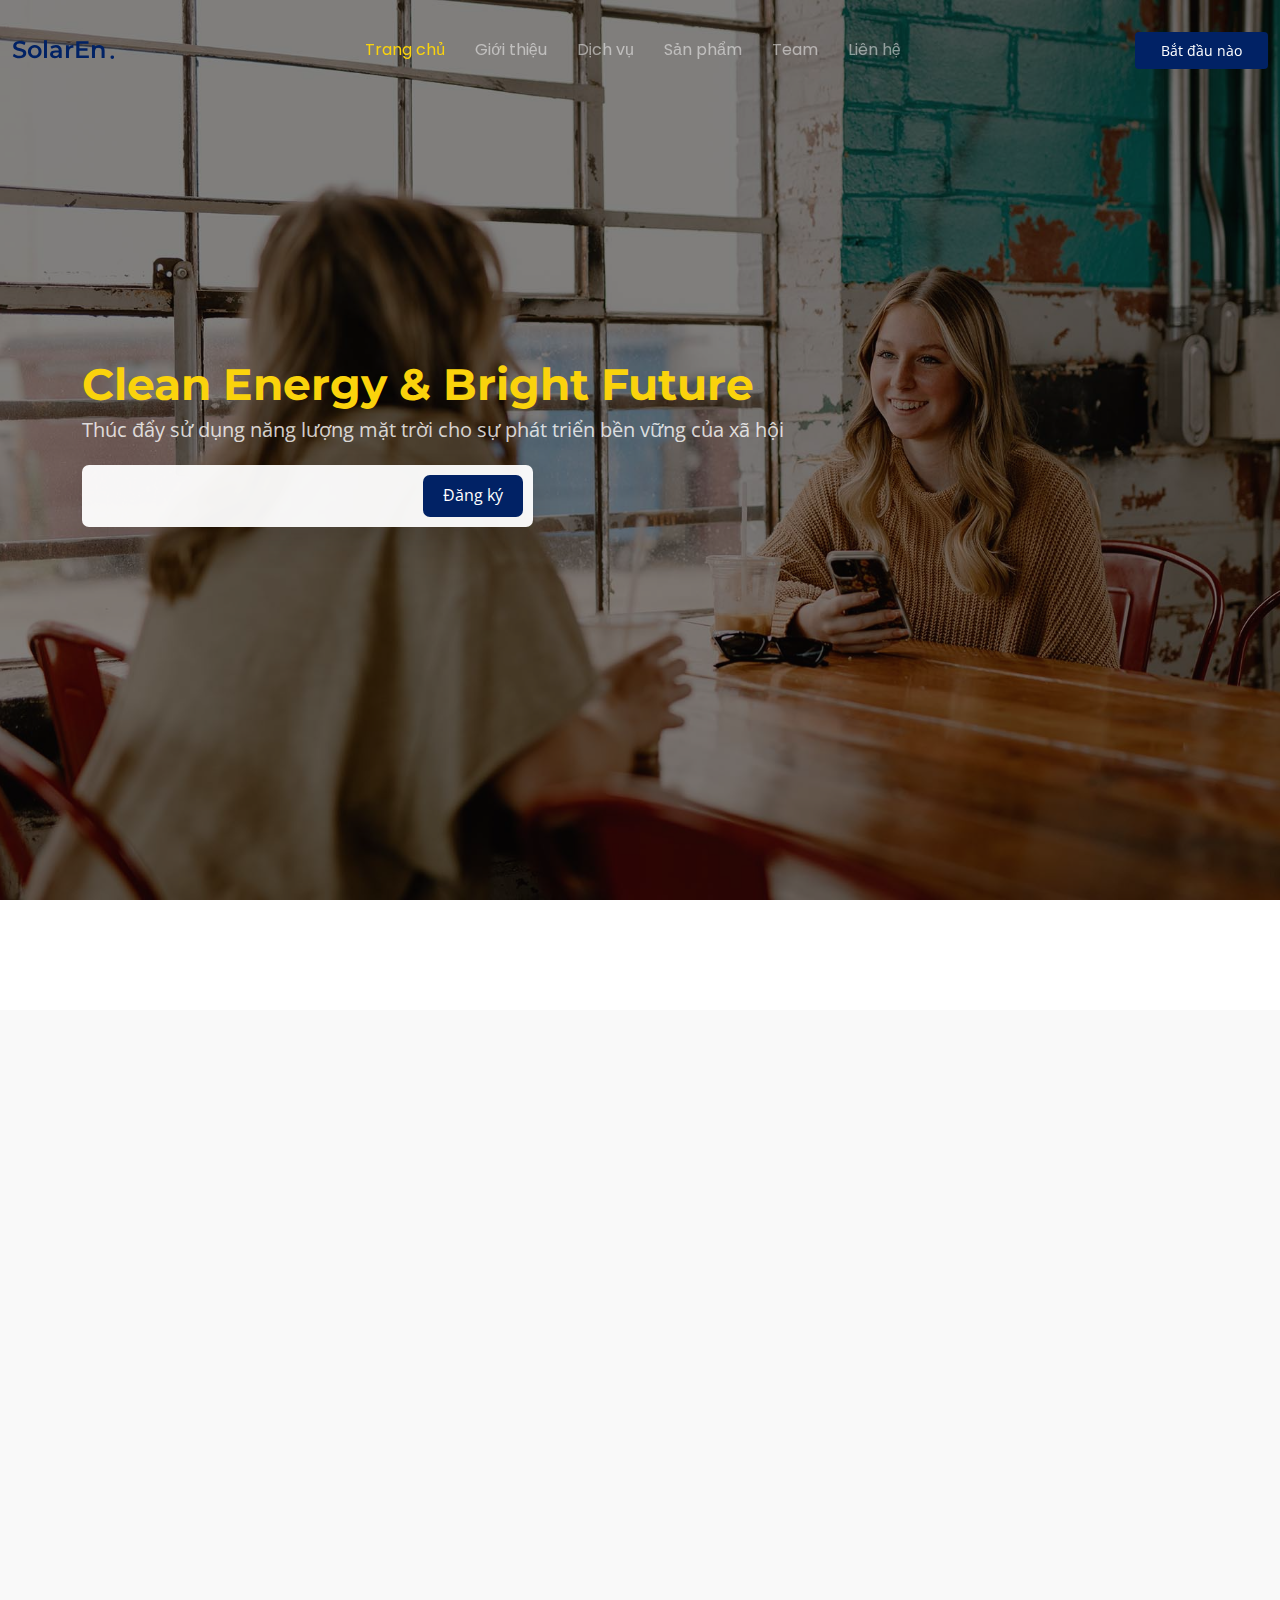
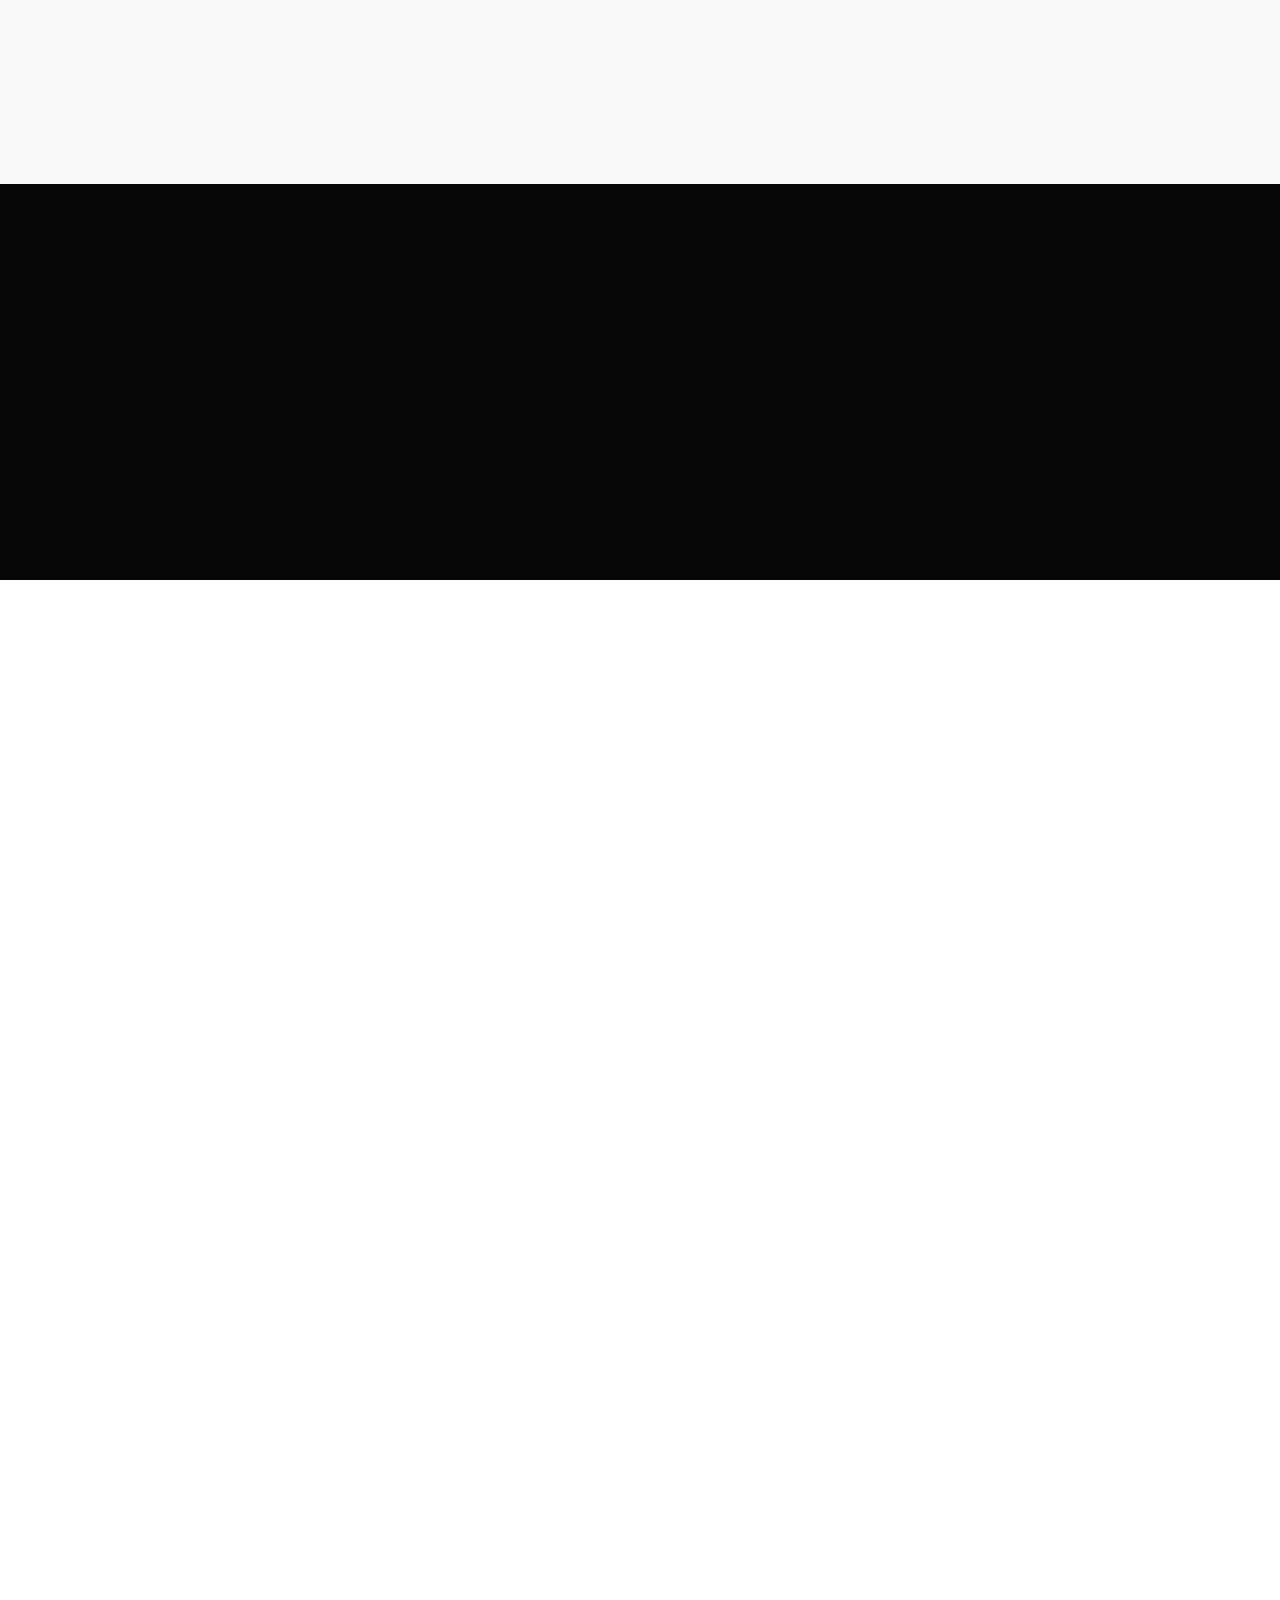
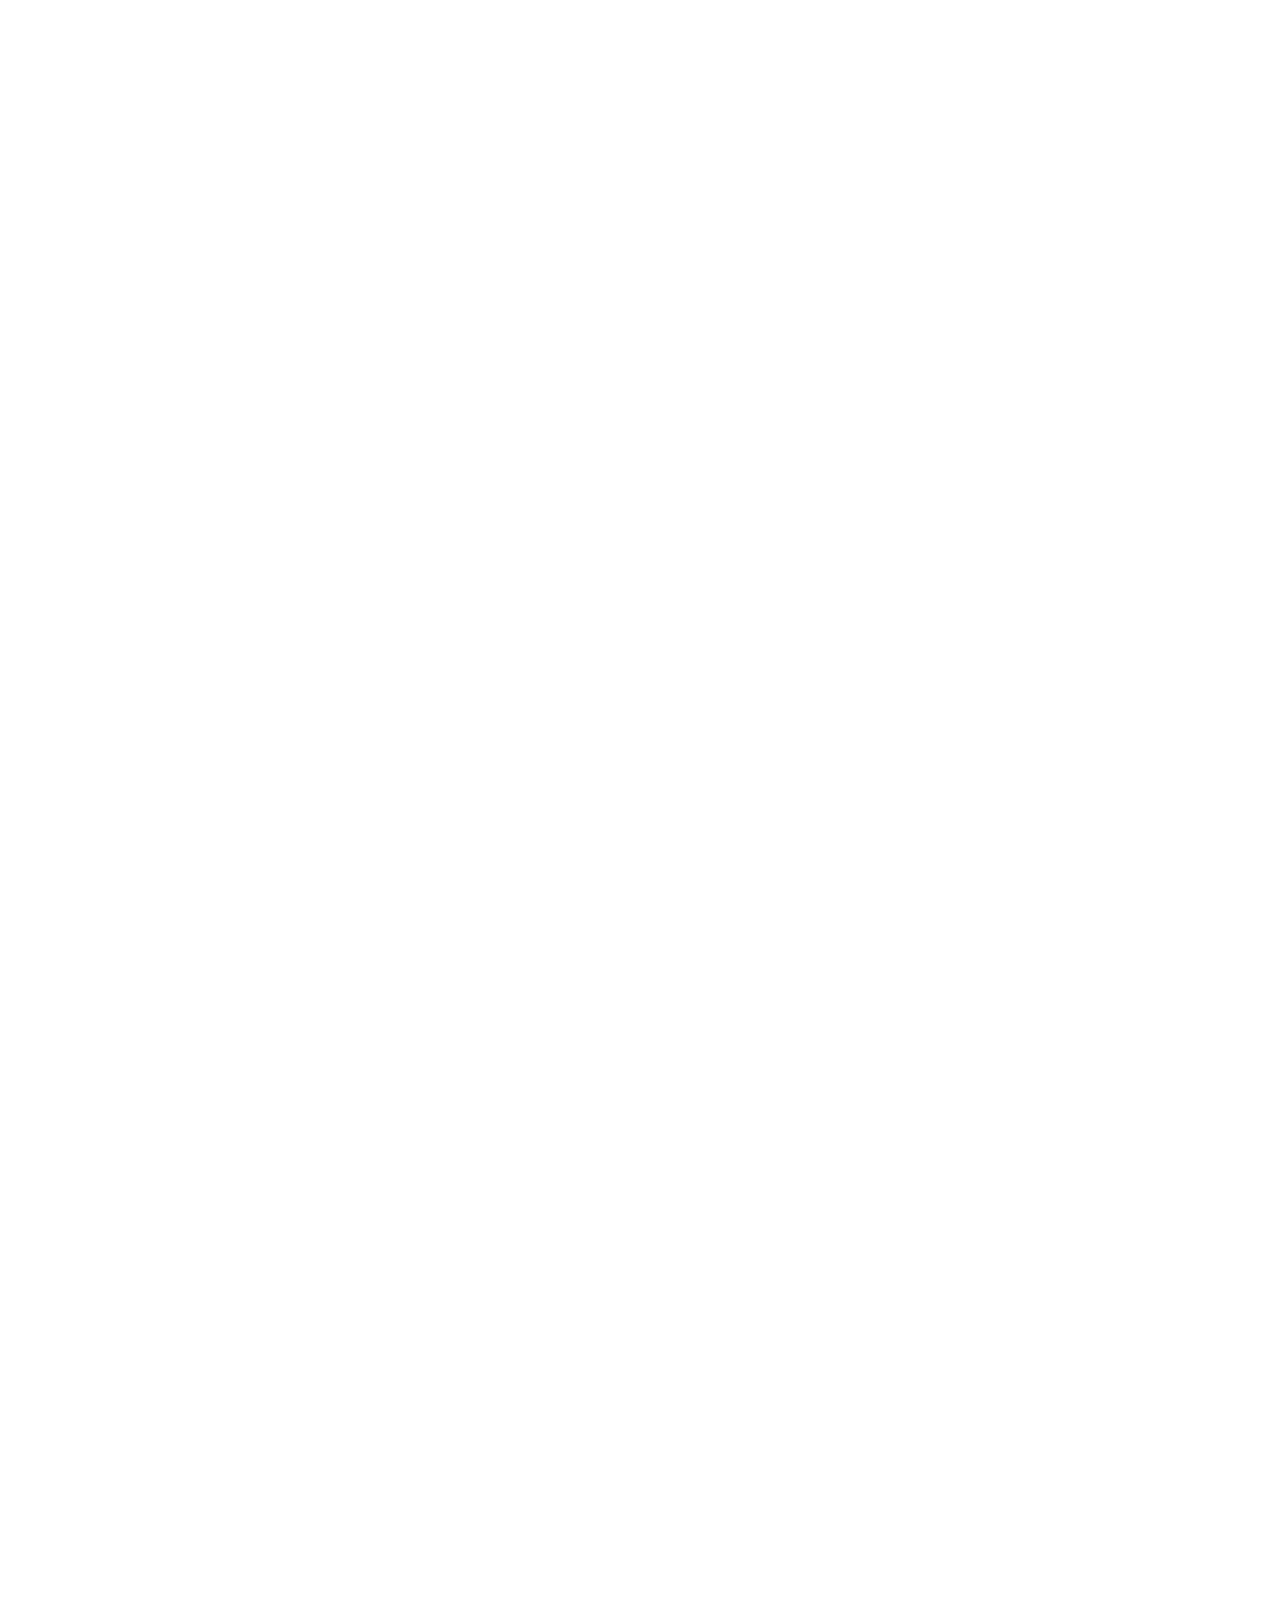
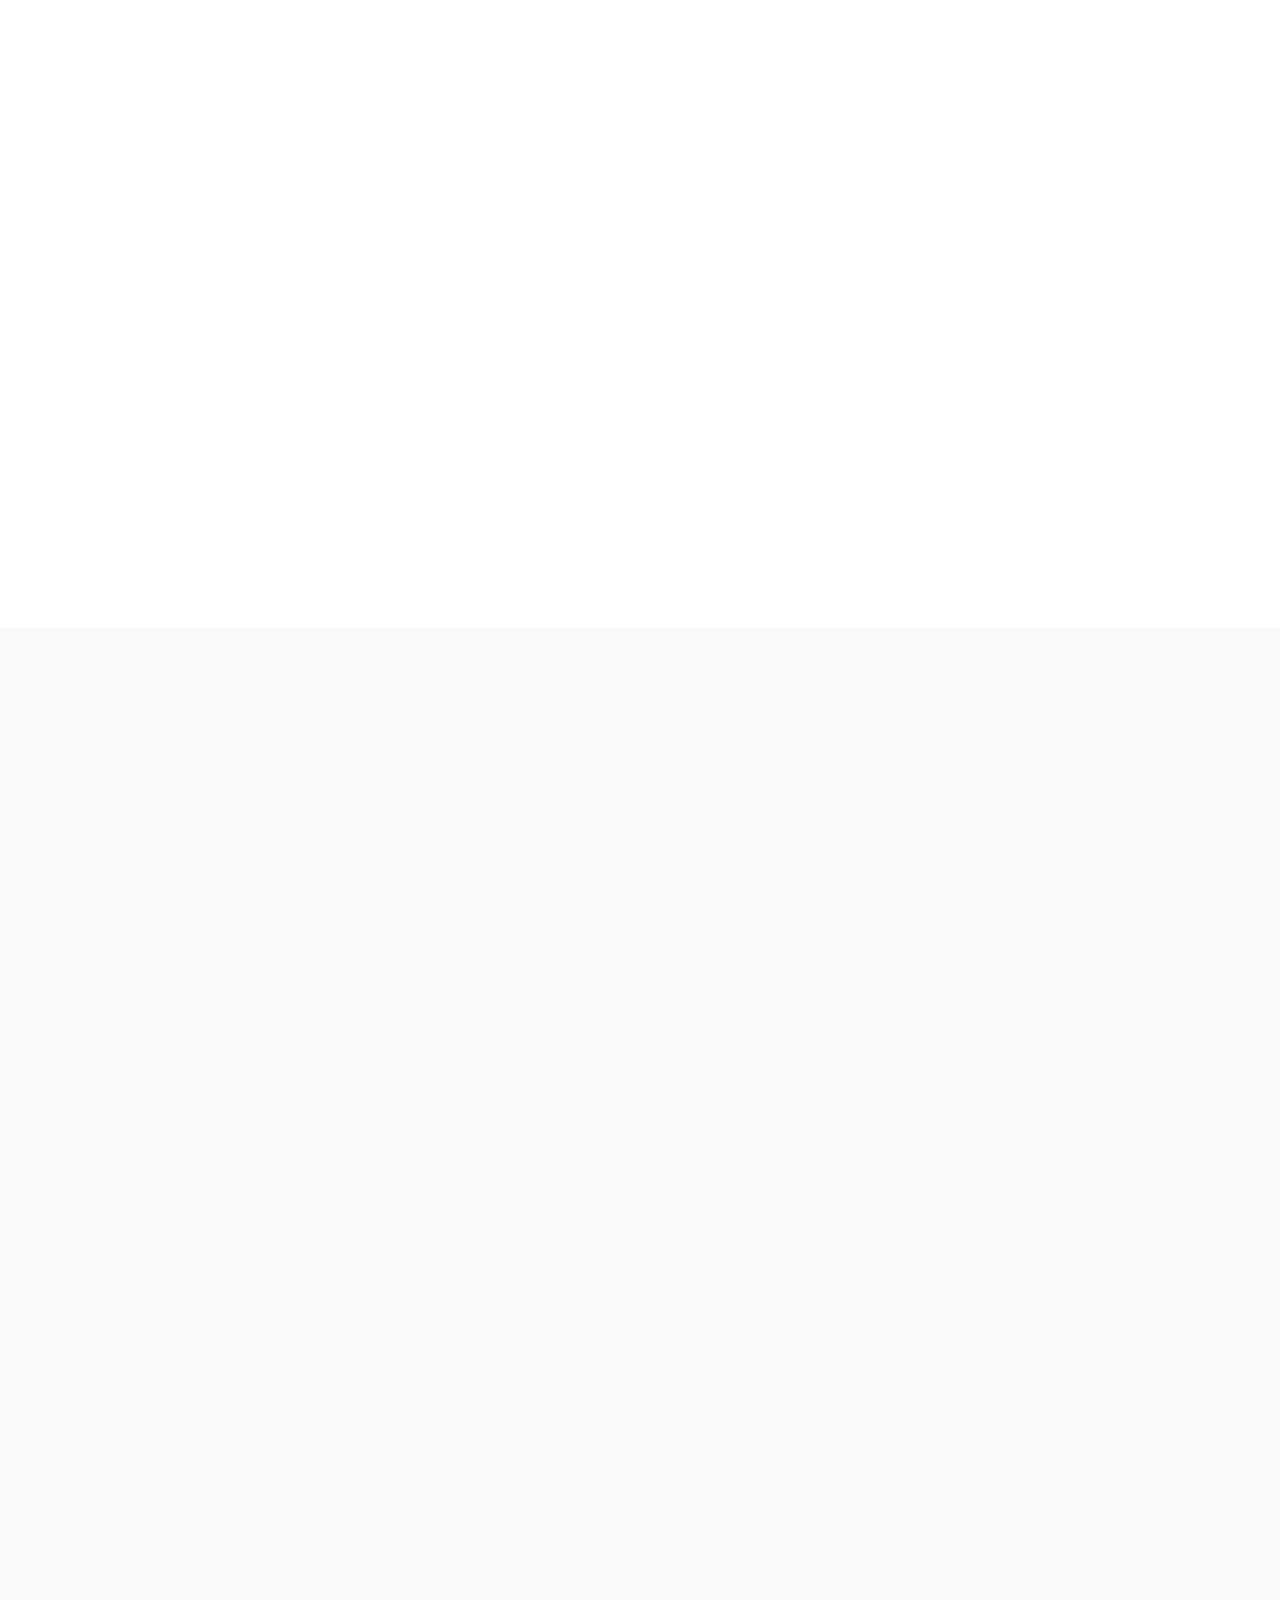
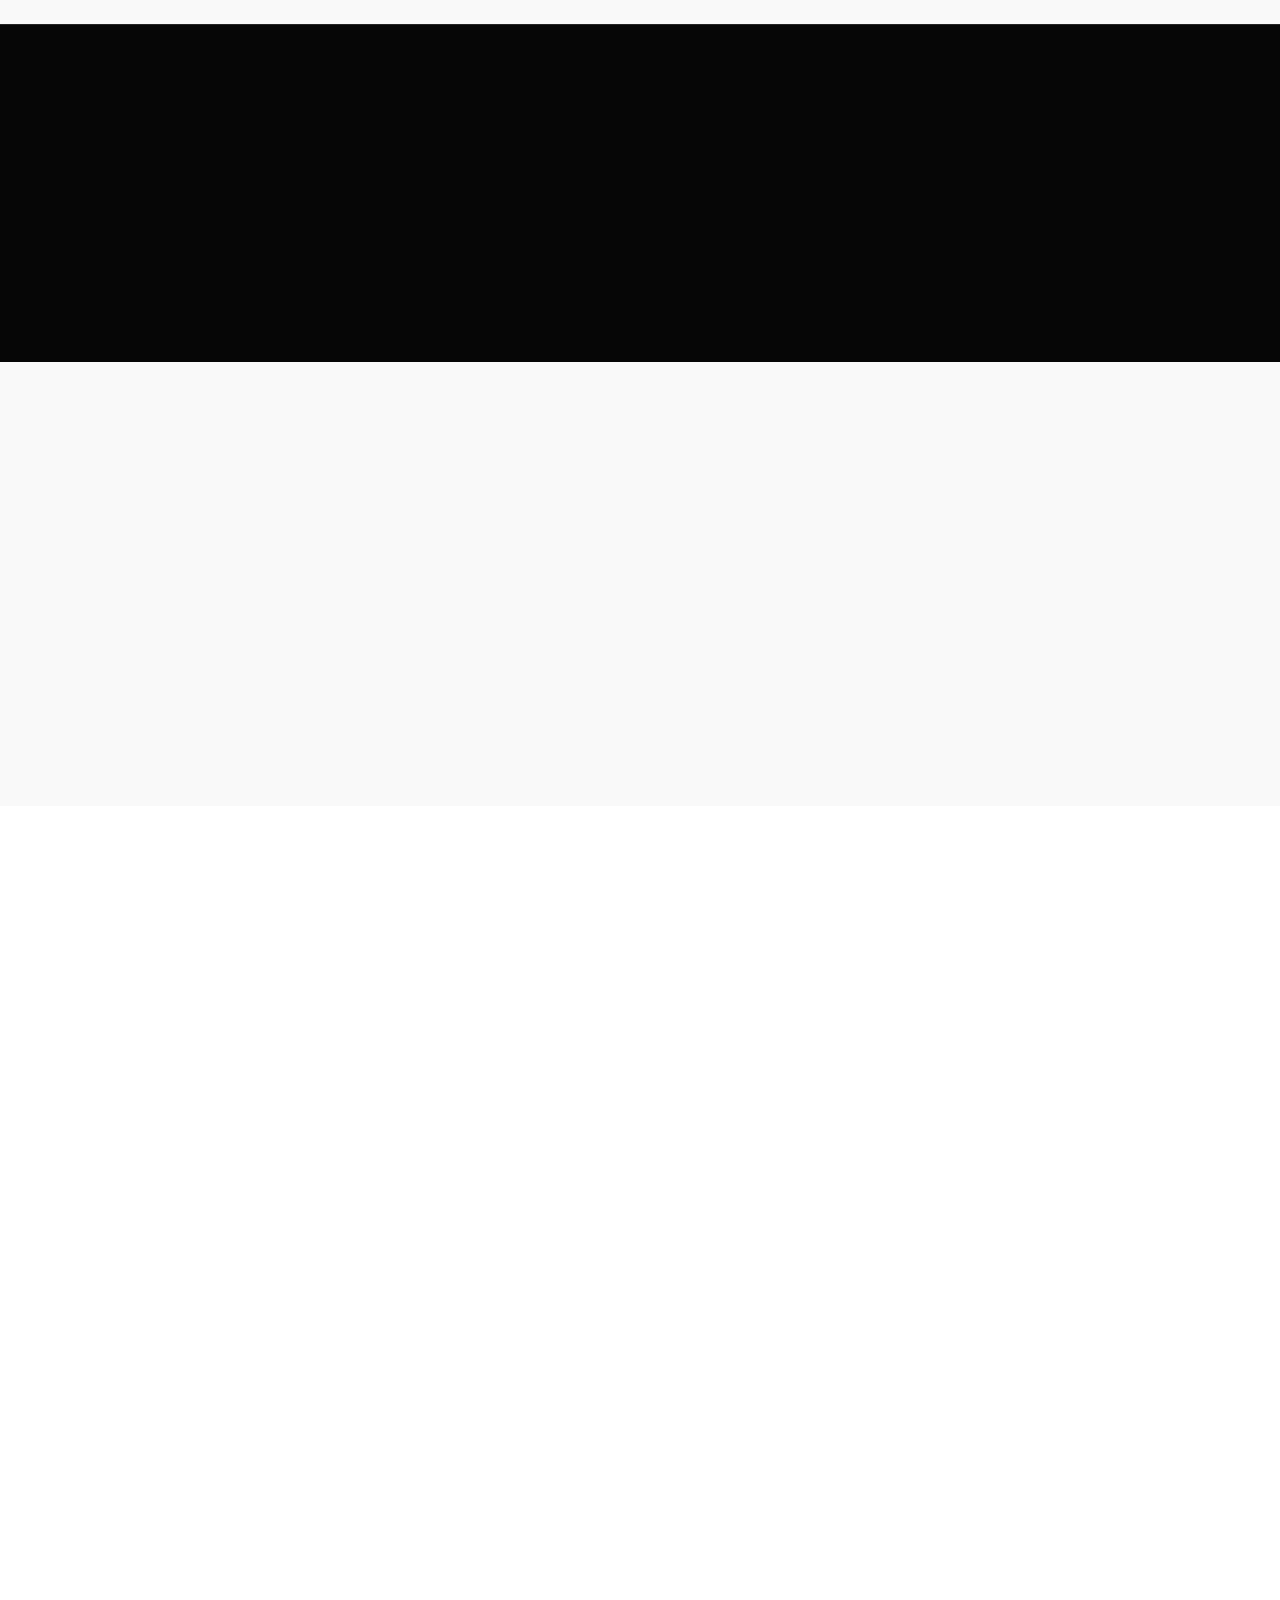
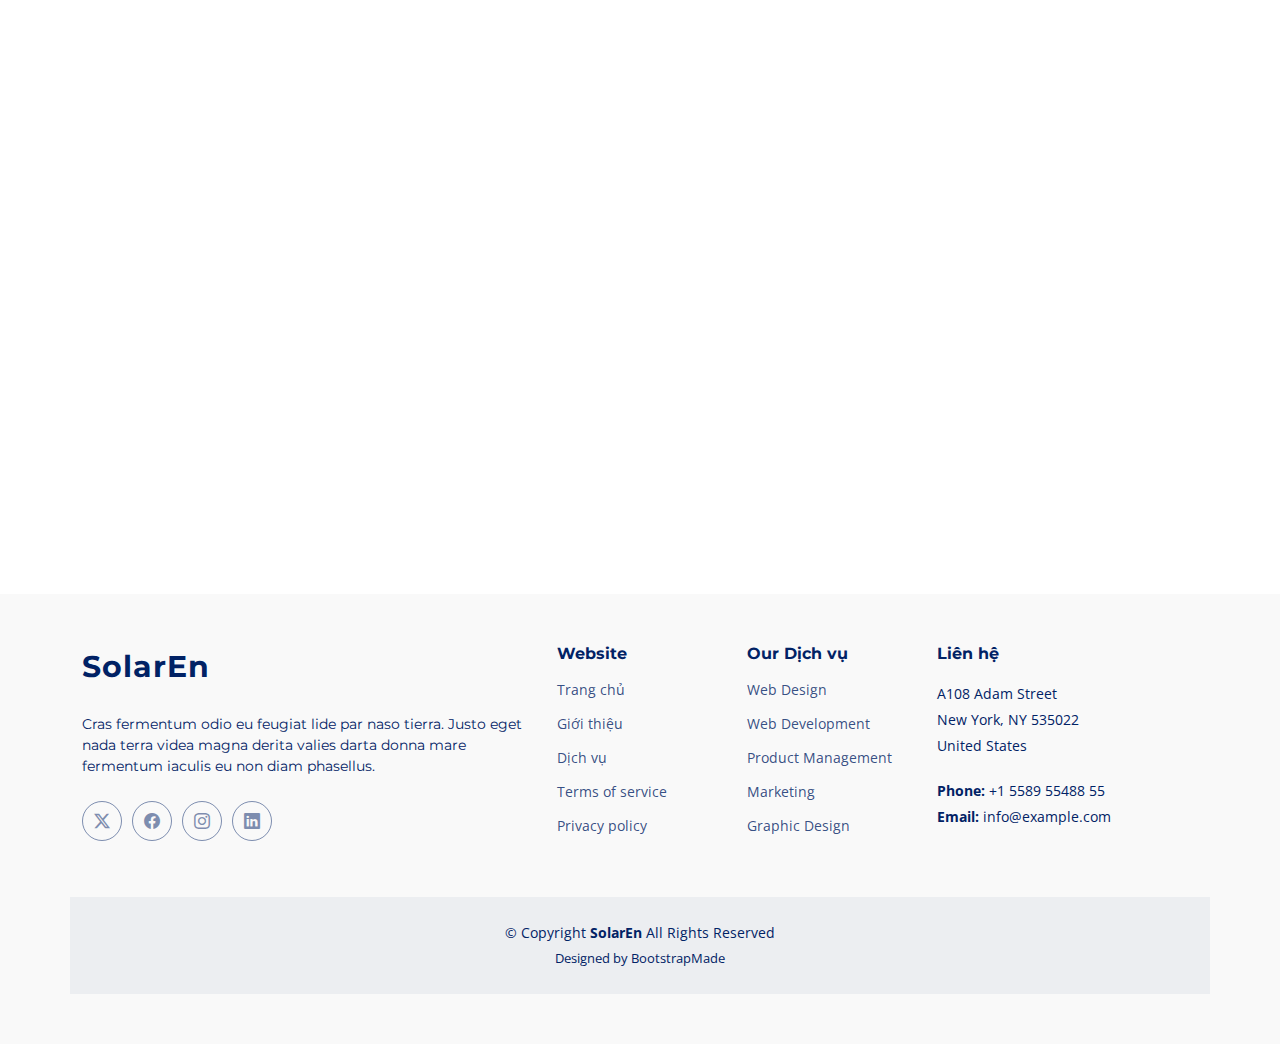
==== commit 580a8b83: "update" ====
--- a/index.html
+++ b/index.html
@@ -57,7 +57,7 @@
           <li><a href="index.html#portfolio">Sản phẩm</a></li>
           <!-- <li><a href="index.html#pricing">Pricing</a></li> -->
           <li><a href="index.html#team">Team</a></li>
-          <li><a href="blog.html">Blog</a></li>
+          <!-- <li><a href="blog.html">Blog</a></li>
           <li class="dropdown"><a href="#"><span>Dropdown</span> <i class="bi bi-chevron-down toggle-dropdown"></i></a>
             <ul>
               <li><a href="#">Dropdown 1</a></li>
@@ -75,8 +75,8 @@
               <li><a href="#">Dropdown 3</a></li>
               <li><a href="#">Dropdown 4</a></li>
             </ul>
-          </li>
-          <li><a href="index.html#contact">Contact</a></li>
+          </li> -->
+          <li><a href="index.html#contact">Liên hệ</a></li>
         </ul>
         <i class="mobile-nav-toggle d-xl-none bi bi-list"></i>
       </nav>
@@ -96,7 +96,8 @@
       <div class="container">
         <div class="row">
           <div class="col-lg-10">
-            <h2 data-aos="fade-up" data-aos-delay="100">Clean Energy & Bright Future</h2>
+            <h2 data-aos="fade-up" data-aos-delay="100" style="color: rgba(250, 211, 12, 1);">Clean Energy & Bright
+              Future</h2>
             <p data-aos="fade-up" data-aos-delay="200">Thúc đẩy sử dụng năng lượng mặt trời cho sự phát triển bền vững
               của xã hội
             </p>
@@ -263,8 +264,8 @@
 
       <!-- Section Title -->
       <div class="container section-title" data-aos="fade-up">
-        <h2>Services</h2>
-        <p>Necessitatibus eius consequatur ex aliquid fuga eum quidem sint consectetur velit</p>
+        <h2>Dịch vụ</h2>
+        <p>Chúng tôi cung cấp đa dạng các dịch vụ</p>
       </div><!-- End Section Title -->
 
       <div class="container">
@@ -275,9 +276,8 @@
             <div class="service-item d-flex">
               <div class="icon flex-shrink-0"><i class="bi bi-briefcase"></i></div>
               <div>
-                <h4 class="title"><a href="services-details.html" class="stretched-link">Lorem Ipsum</a></h4>
-                <p class="description">Voluptatum deleniti atque corrupti quos dolores et quas molestias excepturi sint
-                  occaecati cupiditate non provident</p>
+                <h4 class="title"><a href="services-detail-1.html" class="stretched-link"><br>Camera năng lượng mặt trời
+                    4G/WIFI</a></h4>
               </div>
             </div>
           </div>
@@ -287,9 +287,9 @@
             <div class="service-item d-flex">
               <div class="icon flex-shrink-0"><i class="bi bi-card-checklist"></i></div>
               <div>
-                <h4 class="title"><a href="services-details.html" class="stretched-link">Dolor Sitema</a></h4>
-                <p class="description">Minim veniam, quis nostrud exercitation ullamco laboris nisi ut aliquip ex ea
-                  commodo consequat tarad limino ata</p>
+                <h4 class="title"><a href="services-detail-2.html" class="stretched-link"><br>Đèn năng lượng mặt
+                    trời</a>
+                </h4>
               </div>
             </div>
           </div><!-- End Service Item -->
@@ -298,9 +298,9 @@
             <div class="service-item d-flex">
               <div class="icon flex-shrink-0"><i class="bi bi-bar-chart"></i></div>
               <div>
-                <h4 class="title"><a href="services-details.html" class="stretched-link">Sed ut perspiciatis</a></h4>
-                <p class="description">Duis aute irure dolor in reprehenderit in voluptate velit esse cillum dolore eu
-                  fugiat nulla pariatur</p>
+                <h4 class="title"><a href="services-detail-3.html" class="stretched-link"><br>Đèn sân vườn năng lượng
+                    mặt
+                    trời</a></h4>
               </div>
             </div>
           </div><!-- End Service Item -->
@@ -309,9 +309,8 @@
             <div class="service-item d-flex">
               <div class="icon flex-shrink-0"><i class="bi bi-binoculars"></i></div>
               <div>
-                <h4 class="title"><a href="services-details.html" class="stretched-link">Magni Dolores</a></h4>
-                <p class="description">Excepteur sint occaecat cupidatat non proident, sunt in culpa qui officia
-                  deserunt mollit anim id est laborum</p>
+                <h4 class="title"><a href="services-detail-4.html" class="stretched-link"><br>Đèn trụ năng lượng mặt
+                    trời</a></h4>
               </div>
             </div>
           </div><!-- End Service Item -->
@@ -320,9 +319,8 @@
             <div class="service-item d-flex">
               <div class="icon flex-shrink-0"><i class="bi bi-brightness-high"></i></div>
               <div>
-                <h4 class="title"><a href="services-details.html" class="stretched-link">Nemo Enim</a></h4>
-                <p class="description">At vero eos et accusamus et iusto odio dignissimos ducimus qui blanditiis
-                  praesentium voluptatum deleniti atque</p>
+                <h4 class="title"><a href="services-detail-5.html" class="stretched-link"><br>Hệ thống điện áp mái</a>
+                </h4>
               </div>
             </div>
           </div><!-- End Service Item -->
@@ -331,9 +329,8 @@
             <div class="service-item d-flex">
               <div class="icon flex-shrink-0"><i class="bi bi-calendar4-week"></i></div>
               <div>
-                <h4 class="title"><a href="services-details.html" class="stretched-link">Eiusmod Tempor</a></h4>
-                <p class="description">Et harum quidem rerum facilis est et expedita distinctio. Nam libero tempore, cum
-                  soluta nobis est eligendi</p>
+                <h4 class="title"><a href="services-detail-6.html" class="stretched-link"><br>Trang trại điện mặt
+                    trời</a></h4>
               </div>
             </div>
           </div><!-- End Service Item -->
@@ -345,13 +342,12 @@
     </section><!-- /Services Section -->
 
     <!-- Features Section -->
-    <section id="features" class="features section">
-
-      <!-- Section Title -->
+    <!-- <section id="features" class="features section">
+
       <div class="container section-title" data-aos="fade-up">
         <h2>Features</h2>
         <p>Necessitatibus eius consequatur ex aliquid fuga eum quidem sint consectetur velit</p>
-      </div><!-- End Section Title -->
+      </div>
 
       <div class="container">
 
@@ -371,7 +367,7 @@
               <img src="assets/img/features-light-2.jpg" alt="" class="stack-back">
             </div>
           </div>
-        </div><!-- Features Item -->
+        </div>
 
         <div class="row gy-4 align-items-stretch justify-content-between features-item ">
           <div class="col-lg-6 d-flex align-items-center features-img-bg" data-aos="zoom-out">
@@ -390,11 +386,12 @@
             </ul>
             <a href="#" class="btn btn-get-started align-self-start">Bắt đầu nào</a>
           </div>
-        </div><!-- Features Item -->
-
-      </div>
-
-    </section><!-- /Features Section -->
+        </div>
+
+      </div>
+
+    </section> -->
+    <!-- /Features Section -->
 
     <!-- Portfolio Section -->
     <section id="portfolio" class="portfolio section">
@@ -631,7 +628,7 @@
 
           <div class="col-lg-4" data-aos="fade-up" data-aos-delay="100">
             <div class="content px-xl-5">
-              <h3><span>Frequently Asked </span><strong>Questions</strong></h3>
+              <h3><strong>Các câu hỏi thường gặp</strong></h3>
               <p>
                 Lorem ipsum dolor sit amet, consectetur adipiscing elit, sed do eiusmod tempor incididunt ut labore et
                 dolore magna aliqua. Duis aute irure dolor in reprehenderit
@@ -643,55 +640,54 @@
 
             <div class="faq-container">
               <div class="faq-item faq-active">
-                <h3><span class="num">1.</span> <span>Non consectetur a erat nam at lectus urna duis?</span></h3>
+                <h3><span class="num">1.</span> <span>Thời gian hoàn vốn đầu tư là bao lâu?</span></h3>
                 <div class="faq-content">
-                  <p>Feugiat pretium nibh ipsum consequat. Tempus iaculis urna id volutpat lacus laoreet non curabitur
-                    gravida. Venenatis lectus magna fringilla urna porttitor rhoncus dolor purus non.</p>
+                  <p>Thời gian hoàn vốn thường dao động từ 5-7 năm, tùy thuộc vào lượng điện tiêu thụ và các chính sách
+                    hỗ trợ từ chính phủ.</p>
                 </div>
                 <i class="faq-toggle bi bi-chevron-right"></i>
               </div><!-- End Faq item-->
 
               <div class="faq-item">
-                <h3><span class="num">2.</span> <span>Feugiat scelerisque varius morbi enim nunc faucibus a
-                    pellentesque?</span></h3>
+                <h3><span class="num">2.</span> <span>Hệ thống năng lượng mặt trời hoạt động như thế nào trong điều kiện
+                    thời tiết không tốt?</span></h3>
                 <div class="faq-content">
-                  <p>Dolor sit amet consectetur adipiscing elit pellentesque habitant morbi. Id interdum velit laoreet
-                    id donec ultrices. Fringilla phasellus faucibus scelerisque eleifend donec pretium. Est pellentesque
-                    elit ullamcorper dignissim. Mauris ultrices eros in cursus turpis massa tincidunt dui.</p>
+                  <p>Hệ thống năng lượng mặt trời vẫn sản xuất điện ngay cả khi trời nhiều mây, nhưng hiệu suất có thể
+                    giảm. Tuy nhiên, chúng thường được thiết kế để tích trữ năng lượng cho những ngày thời tiết xấu.</p>
                 </div>
                 <i class="faq-toggle bi bi-chevron-right"></i>
               </div><!-- End Faq item-->
 
               <div class="faq-item">
-                <h3><span class="num">3.</span> <span>Dolor sit amet consectetur adipiscing elit pellentesque?</span>
+                <h3><span class="num">3.</span> <span>Tôi có cần xin giấy phép hoặc tuân thủ quy định nào để lắp đặt hệ
+                    thống năng lượng mặt trời không?
+                  </span>
                 </h3>
                 <div class="faq-content">
-                  <p>Eleifend mi in nulla posuere sollicitudin aliquam ultrices sagittis orci. Faucibus pulvinar
-                    elementum integer enim. Sem nulla pharetra diam sit amet nisl suscipit. Rutrum tellus pellentesque
-                    eu tincidunt. Lectus urna duis convallis convallis tellus. Urna molestie at elementum eu facilisis
-                    sed odio morbi quis</p>
+                  <p>Tùy thuộc vào địa phương, bạn có thể cần xin giấy phép xây dựng hoặc tuân thủ các quy định an toàn.
+                    SolarEn có thể hỗ trợ khách hàng trong việc hoàn tất các thủ tục này.</p>
                 </div>
                 <i class="faq-toggle bi bi-chevron-right"></i>
               </div><!-- End Faq item-->
 
               <div class="faq-item">
-                <h3><span class="num">4.</span> <span>Ac odio tempor orci dapibus. Aliquam eleifend mi in nulla?</span>
+                <h3><span class="num">4.</span> <span>Hệ thống năng lượng mặt trời có thể kết nối với lưới điện hiện có
+                    không?</span>
                 </h3>
                 <div class="faq-content">
-                  <p>Dolor sit amet consectetur adipiscing elit pellentesque habitant morbi. Id interdum velit laoreet
-                    id donec ultrices. Fringilla phasellus faucibus scelerisque eleifend donec pretium. Est pellentesque
-                    elit ullamcorper dignissim. Mauris ultrices eros in cursus turpis massa tincidunt dui.</p>
+                  <p>Đúng vậy, nhiều hệ thống năng lượng mặt trời được thiết kế để kết nối với lưới điện quốc gia. Điều
+                    này cho phép người dùng bán lại điện dư thừa hoặc sử dụng điện từ lưới khi hệ thống không sản xuất
+                    đủ năng lượng.</p>
                 </div>
                 <i class="faq-toggle bi bi-chevron-right"></i>
               </div><!-- End Faq item-->
 
               <div class="faq-item">
-                <h3><span class="num">5.</span> <span>Tempus quam pellentesque nec nam aliquam sem et tortor
-                    consequat?</span></h3>
+                <h3><span class="num">5.</span> <span>Tôi cần bao nhiêu không gian để lắp đặt hệ thống năng lượng mặt
+                    trời?</span></h3>
                 <div class="faq-content">
-                  <p>Molestie a iaculis at erat pellentesque adipiscing commodo. Dignissim suspendisse in est ante in.
-                    Nunc vel risus commodo viverra maecenas accumsan. Sit amet nisl suscipit adipiscing bibendum est.
-                    Purus gravida quis blandit turpis cursus in</p>
+                  <p>Diện tích cần thiết phụ thuộc vào kích thước hệ thống và lượng điện bạn muốn sản xuất. SolarEn sẽ
+                    thực hiện khảo sát để xác định diện tích cần thiết trên mái nhà hoặc khu vực khác.</p>
                 </div>
                 <i class="faq-toggle bi bi-chevron-right"></i>
               </div><!-- End Faq item-->
@@ -1122,8 +1118,8 @@
 
       <!-- Section Title -->
       <div class="container section-title" data-aos="fade-up">
-        <h2>Contact</h2>
-        <p>Necessitatibus eius consequatur ex aliquid fuga eum quidem sint consectetur velit</p>
+        <h2>Liên hệ</h2>
+        <p>Liên hệ với chúng tôi theo thông tin dưới đây</p>
       </div><!-- End Section Title -->
 
       <div class="container" data-aos="fade-up" data-aos-delay="100">
@@ -1136,7 +1132,7 @@
               <div class="col-md-6">
                 <div class="info-item" data-aos="fade" data-aos-delay="200">
                   <i class="bi bi-geo-alt"></i>
-                  <h3>Address</h3>
+                  <h3>Địa chỉ</h3>
                   <p>A108 Adam Street</p>
                   <p>New York, NY 535022</p>
                 </div>
@@ -1145,26 +1141,26 @@
               <div class="col-md-6">
                 <div class="info-item" data-aos="fade" data-aos-delay="300">
                   <i class="bi bi-telephone"></i>
-                  <h3>Call Us</h3>
-                  <p>+1 5589 55488 55</p>
-                  <p>+1 6678 254445 41</p>
+                  <h3>Điện thoại</h3>
+                  <p>+84 363 477 923</p>
+                  <p><br></p>
                 </div>
               </div><!-- End Info Item -->
 
               <div class="col-md-6">
                 <div class="info-item" data-aos="fade" data-aos-delay="400">
                   <i class="bi bi-envelope"></i>
-                  <h3>Email Us</h3>
-                  <p>info@example.com</p>
-                  <p>contact@example.com</p>
+                  <h3>Email</h3>
+                  <p>solaren@gmail.com</p>
+                  <p><br></p>
                 </div>
               </div><!-- End Info Item -->
 
               <div class="col-md-6">
                 <div class="info-item" data-aos="fade" data-aos-delay="500">
                   <i class="bi bi-clock"></i>
-                  <h3>Open Hours</h3>
-                  <p>Monday - Friday</p>
+                  <h3>Giờ làm việc</h3>
+                  <p>Thứ 2 - 6</p>
                   <p>9:00AM - 05:00PM</p>
                 </div>
               </div><!-- End Info Item -->
@@ -1179,19 +1175,20 @@
               <div class="row gy-4">
 
                 <div class="col-md-6">
-                  <input type="text" name="name" class="form-control" placeholder="Your Name" required="">
+                  <input type="text" name="name" class="form-control" placeholder="Tên của bạn" required="">
                 </div>
 
                 <div class="col-md-6 ">
-                  <input type="email" class="form-control" name="email" placeholder="Your Email" required="">
+                  <input type="email" class="form-control" name="email" placeholder="Email của bạn" required="">
                 </div>
 
                 <div class="col-12">
-                  <input type="text" class="form-control" name="subject" placeholder="Subject" required="">
+                  <input type="text" class="form-control" name="subject" placeholder="Nghề nghiệp" required="">
                 </div>
 
                 <div class="col-12">
-                  <textarea class="form-control" name="message" rows="6" placeholder="Message" required=""></textarea>
+                  <textarea class="form-control" name="message" rows="6" placeholder="Chủ đề cần tư vấn"
+                    required=""></textarea>
                 </div>
 
                 <div class="col-12 text-center">
@@ -1199,7 +1196,7 @@
                   <div class="error-message"></div>
                   <div class="sent-message">Your message has been sent. Thank you!</div>
 
-                  <button type="submit">Send Message</button>
+                  <button type="submit">Gửi tin nhắn</button>
                 </div>
 
               </div>
@@ -1233,7 +1230,7 @@
         </div>
 
         <div class="col-lg-2 col-6 footer-links">
-          <h4>Useful Links</h4>
+          <h4>Website</h4>
           <ul>
             <li><a href="#">Trang chủ</a></li>
             <li><a href="#">Giới thiệu</a></li>
@@ -1255,7 +1252,7 @@
         </div>
 
         <div class="col-lg-3 col-md-12 footer-contact text-center text-md-start">
-          <h4>Contact Us</h4>
+          <h4>Liên hệ</h4>
           <p>A108 Adam Street</p>
           <p>New York, NY 535022</p>
           <p>United States</p>
--- a/assets/css/main.css
+++ b/assets/css/main.css
@@ -21,7 +21,7 @@
 :root { 
   --background-color: #ffffff; /* Background color for the entire website, including individual sections */
   --default-color: rgba(1, 34, 101, 1); /* Default color used for the majority of the text content across the entire website */
-  --heading-color: #32353a; /* Color for headings, subheadings and title throughout the website */
+  --heading-color: rgba(1, 34, 101, 1); /* Color for headings, subheadings and title throughout the website */
   --accent-color: rgba(1, 34, 101, 1); /* Accent color that represents your brand on the website. It's used for buttons, links, and other elements that need to stand out */
   --surface-color: #ffffff; /* The surface color is used as a background of boxed elements within sections, such as cards, icon boxes, or other elements that require a visual separation from the global background. */
   --contrast-color: #ffffff; /* Contrast color for text, ensuring readability against backgrounds of accent, heading, or default colors. */
@@ -214,7 +214,7 @@
 ------------------------------*/
 .index-page .header {
   --background-color: rgba(255, 255, 255, 0);
-  --heading-color: rgba(250, 211, 12, 1);
+  --heading-color: rgba(1, 34, 101, 1);
   --nav-color: rgba(255, 255, 255, 0.5);
   --nav-hover-color: rgba(250, 211, 12, 1);
 }
@@ -223,7 +223,7 @@
 ------------------------------*/
 .index-page.scrolled .header {
   --background-color: #ffffff;
-  --heading-color: #32353a;
+  --heading-color: rgba(1, 34, 101, 1);
   --nav-color: #3a3939;
   --nav-hover-color: rgba(250, 211, 12, 1);
 }
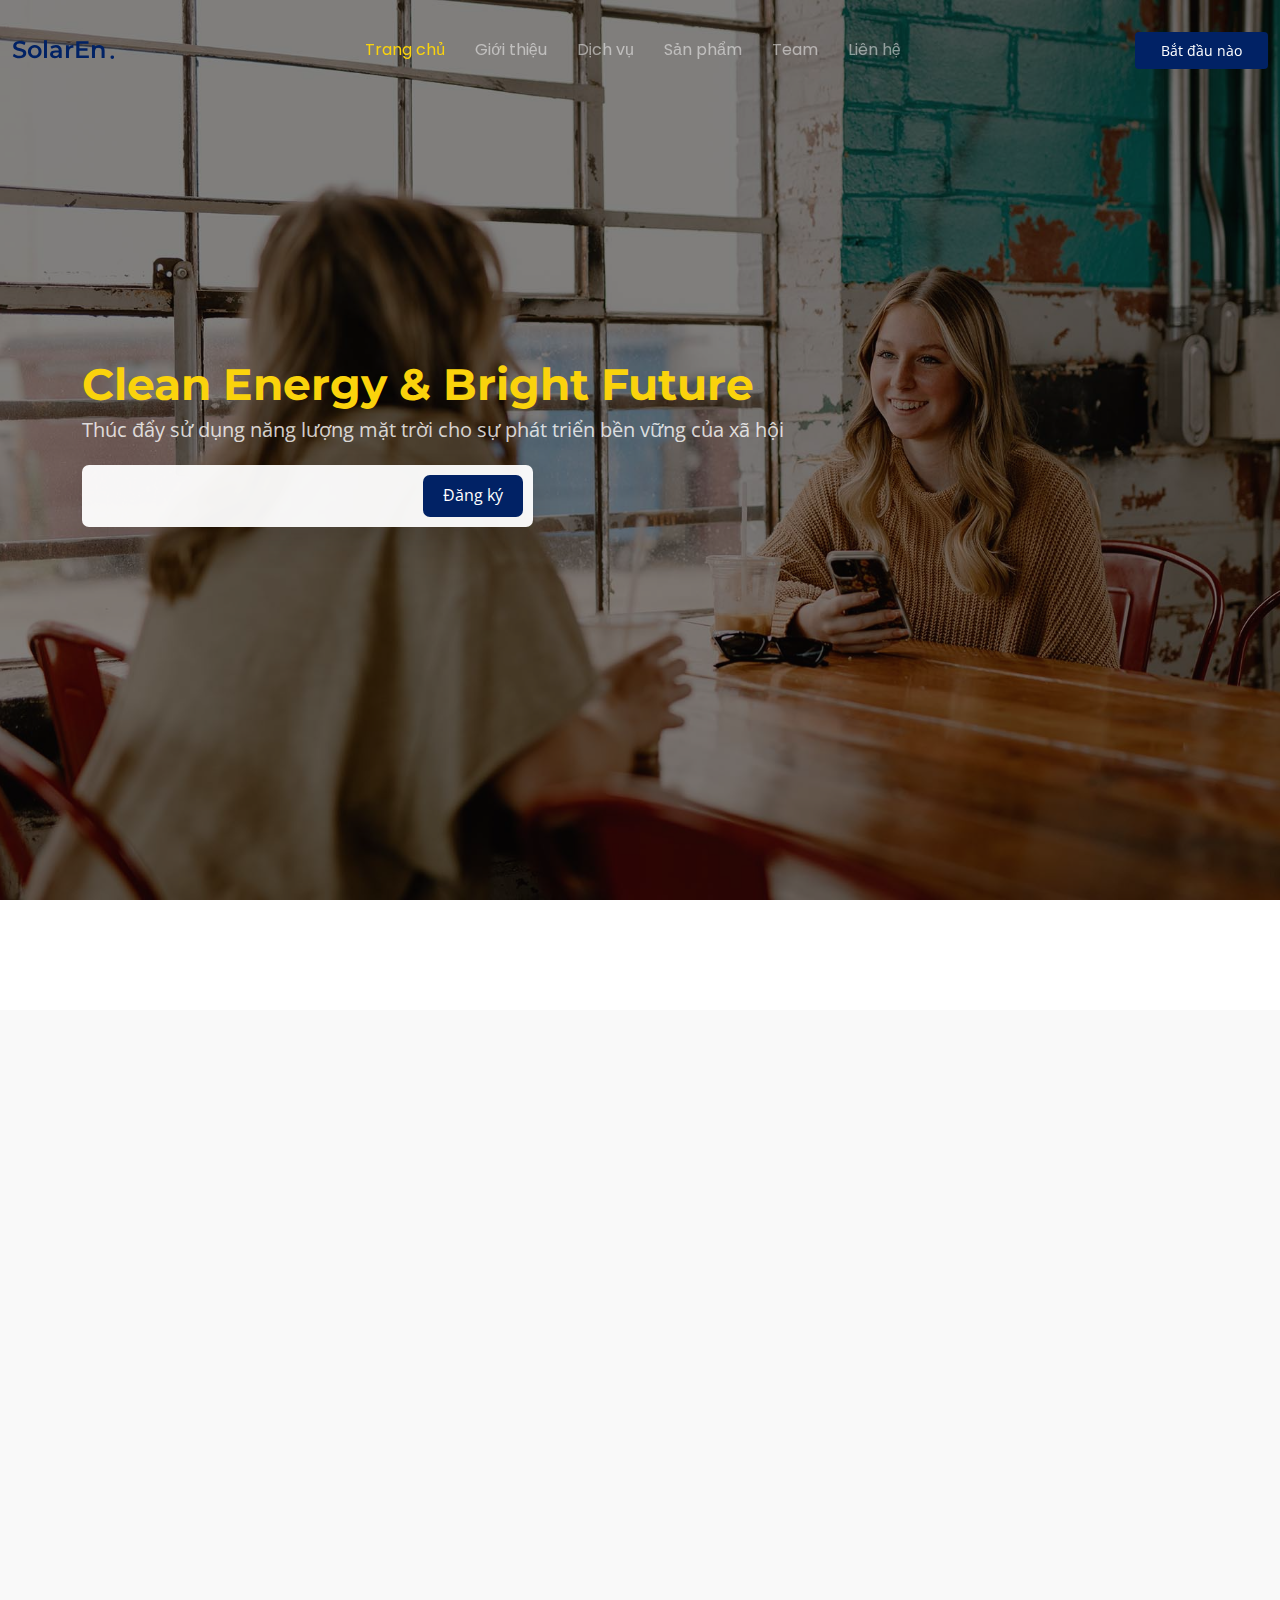
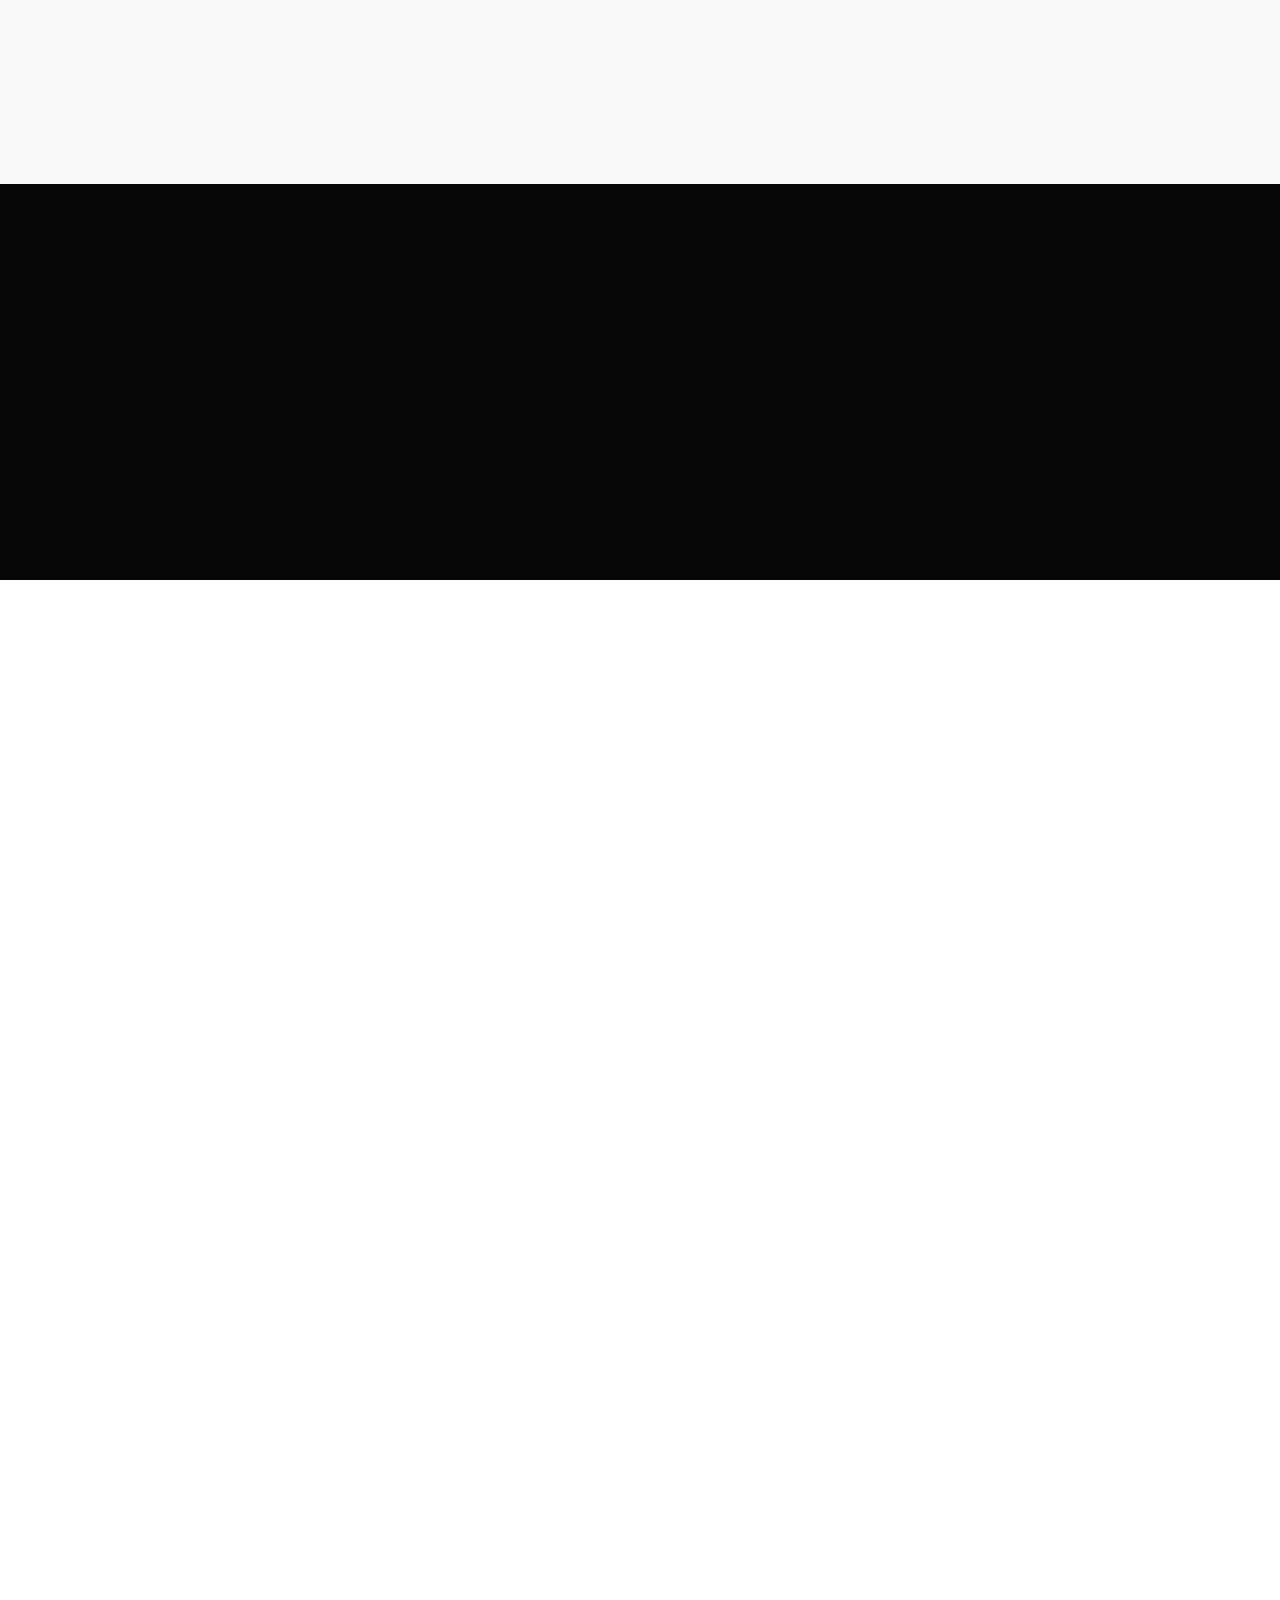
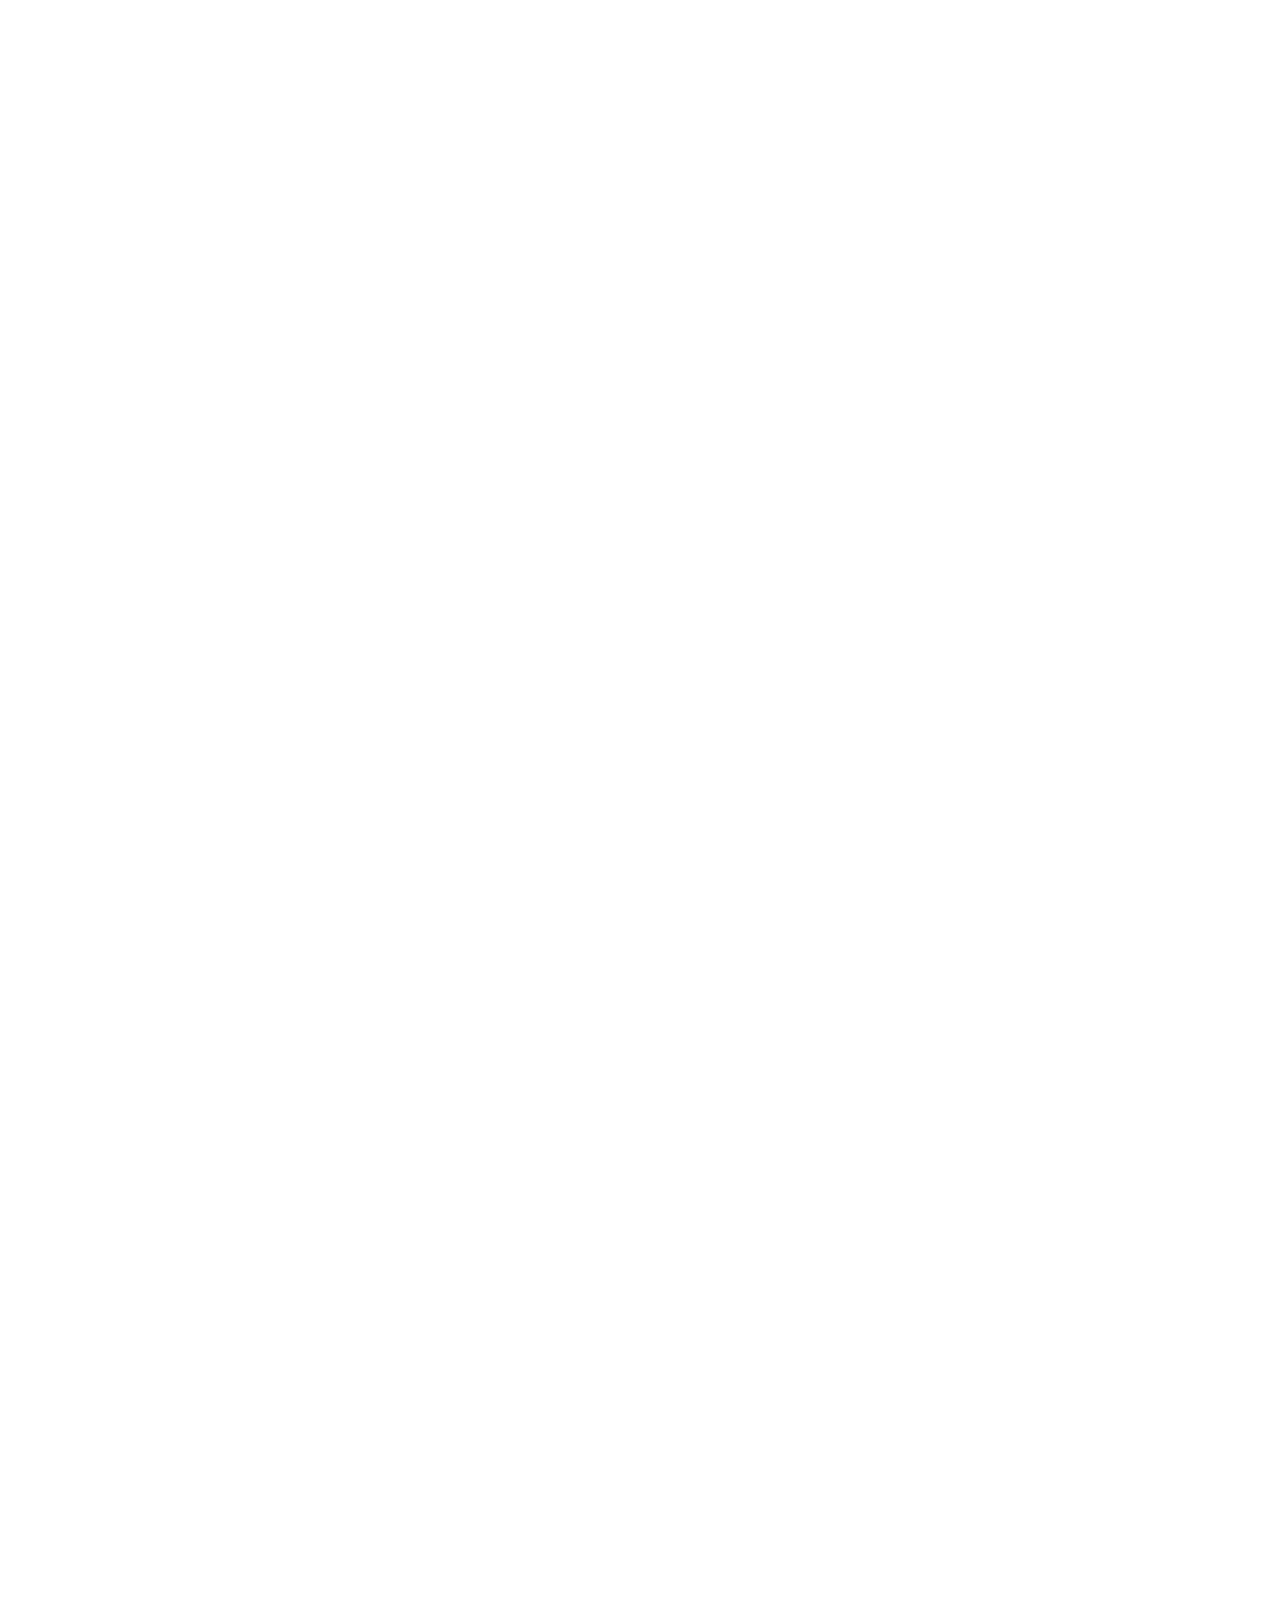
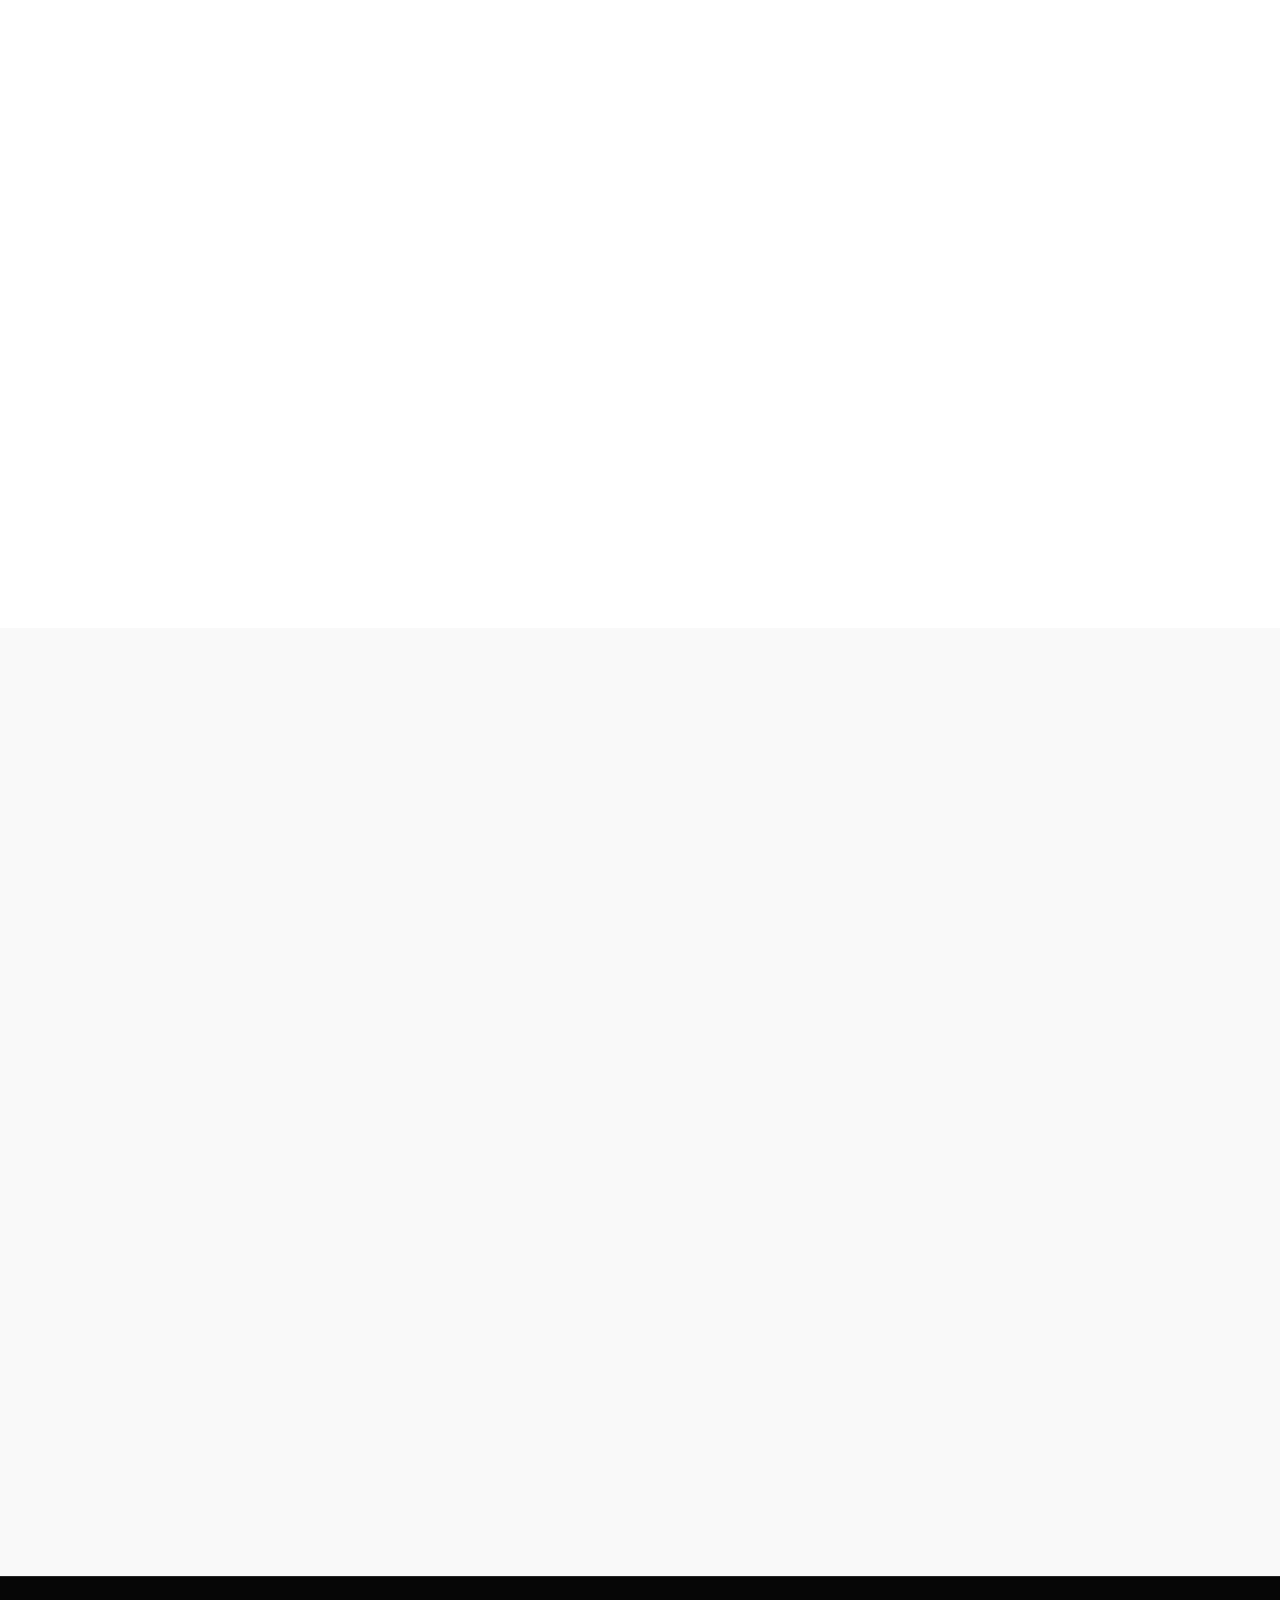
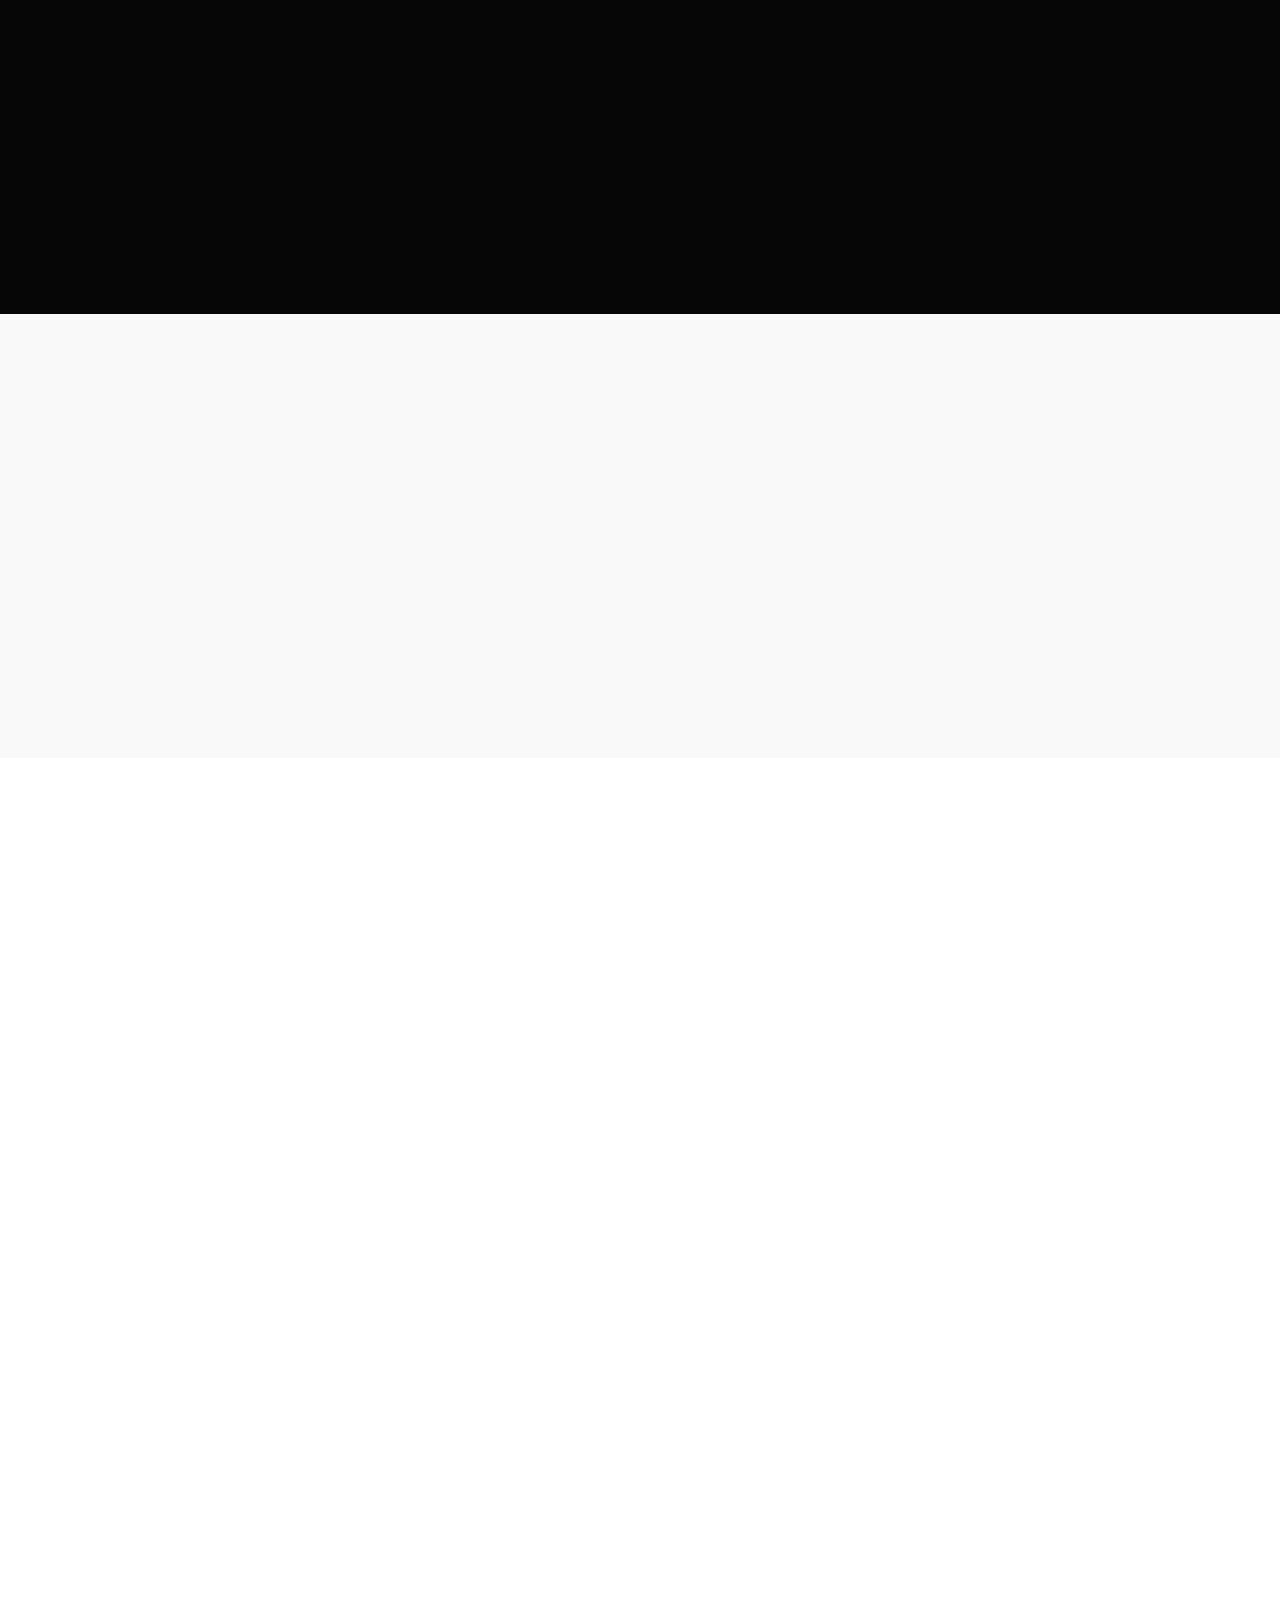
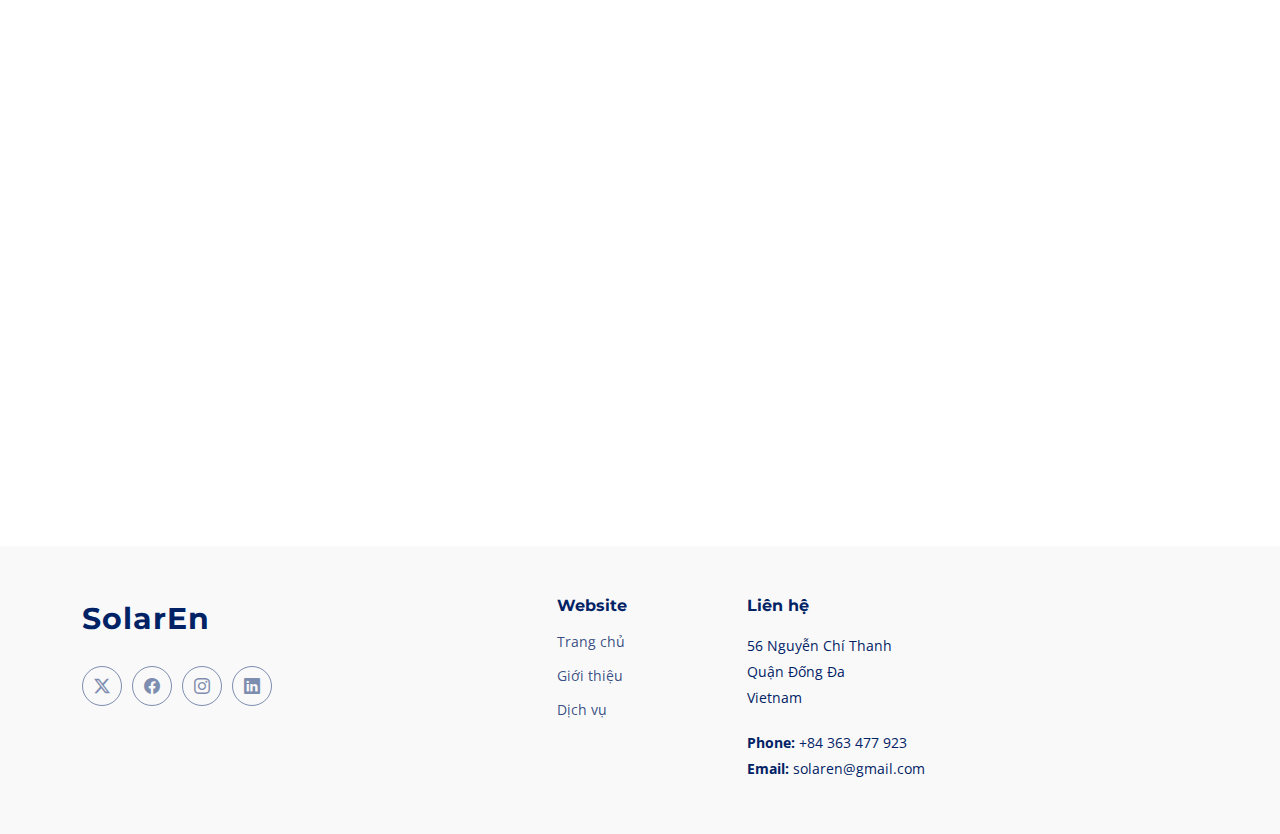
==== commit c2d638be: "update" ====
--- a/index.html
+++ b/index.html
@@ -629,10 +629,6 @@
           <div class="col-lg-4" data-aos="fade-up" data-aos-delay="100">
             <div class="content px-xl-5">
               <h3><strong>Các câu hỏi thường gặp</strong></h3>
-              <p>
-                Lorem ipsum dolor sit amet, consectetur adipiscing elit, sed do eiusmod tempor incididunt ut labore et
-                dolore magna aliqua. Duis aute irure dolor in reprehenderit
-              </p>
             </div>
           </div>
 
@@ -706,14 +702,13 @@
 
       <!-- Section Title -->
       <div class="container section-title" data-aos="fade-up">
-        <h2>Team</h2>
+        <h2>Thành viên</h2>
         <p>Necessitatibus eius consequatur ex aliquid fuga eum quidem sint consectetur velit</p>
       </div><!-- End Section Title -->
 
       <div class="container">
 
         <div class="row gy-5">
-
           <div class="col-lg-4 col-md-6 member" data-aos="fade-up" data-aos-delay="100">
             <div class="member-img">
               <img src="assets/img/team/team-1.jpg" class="img-fluid" alt="">
@@ -725,7 +720,7 @@
               </div>
             </div>
             <div class="member-info text-center">
-              <h4>Walter White</h4>
+              <h4>Bùi Thị Như Ngọc</h4>
               <span>Chief Executive Officer</span>
               <p>Aliquam iure quaerat voluptatem praesentium possimus unde laudantium vel dolorum distinctio dire flow
               </p>
@@ -743,8 +738,8 @@
               </div>
             </div>
             <div class="member-info text-center">
-              <h4>Sarah Jhonson</h4>
-              <span>Product Manager</span>
+              <h4>Nguyễn Đức Trung</h4>
+              <span>Technical Manager</span>
               <p>Labore ipsam sit consequatur exercitationem rerum laboriosam laudantium aut quod dolores exercitationem
                 ut</p>
             </div>
@@ -761,13 +756,15 @@
               </div>
             </div>
             <div class="member-info text-center">
-              <h4>William Anderson</h4>
-              <span>CTO</span>
+              <h4>Hà Châu Giang</h4>
+              <span>Operation Manager</span>
               <p>Illum minima ea autem doloremque ipsum quidem quas aspernatur modi ut praesentium vel tque sed facilis
                 at qui</p>
             </div>
           </div><!-- End Team Member -->
-
+        </div>
+
+        <div class="row gy-5 justify-content-center">
           <div class="col-lg-4 col-md-6 member" data-aos="fade-up" data-aos-delay="400">
             <div class="member-img">
               <img src="assets/img/team/team-4.jpg" class="img-fluid" alt="">
@@ -779,8 +776,8 @@
               </div>
             </div>
             <div class="member-info text-center">
-              <h4>Amanda Jepson</h4>
-              <span>Accountant</span>
+              <h4>Chu Lan Anh</h4>
+              <span>Marketing & Sales Manager</span>
               <p>Magni voluptatem accusamus assumenda cum nisi aut qui dolorem voluptate sed et veniam quasi quam
                 consectetur</p>
             </div>
@@ -797,34 +794,16 @@
               </div>
             </div>
             <div class="member-info text-center">
-              <h4>Brian Doe</h4>
-              <span>Marketing</span>
+              <h4>Nguyễn Thị Thu Hường</h4>
+              <span>Finance Manager</span>
               <p>Qui consequuntur quos accusamus magnam quo est molestiae eius laboriosam sunt doloribus quia impedit
                 laborum velit</p>
             </div>
           </div><!-- End Team Member -->
-
-          <div class="col-lg-4 col-md-6 member" data-aos="fade-up" data-aos-delay="600">
-            <div class="member-img">
-              <img src="assets/img/team/team-6.jpg" class="img-fluid" alt="">
-              <div class="social">
-                <a href="#"><i class="bi bi-twitter-x"></i></a>
-                <a href="#"><i class="bi bi-facebook"></i></a>
-                <a href="#"><i class="bi bi-instagram"></i></a>
-                <a href="#"><i class="bi bi-linkedin"></i></a>
-              </div>
-            </div>
-            <div class="member-info text-center">
-              <h4>Josepha Palas</h4>
-              <span>Operation</span>
-              <p>Sint sint eveniet explicabo amet consequatur nesciunt error enim rerum earum et omnis fugit eligendi
-                cupiditate vel</p>
-            </div>
-          </div><!-- End Team Member -->
-
-        </div>
-
-      </div>
+        </div>
+
+      </div>
+
 
     </section><!-- /Team Section -->
 
@@ -1133,8 +1112,8 @@
                 <div class="info-item" data-aos="fade" data-aos-delay="200">
                   <i class="bi bi-geo-alt"></i>
                   <h3>Địa chỉ</h3>
-                  <p>A108 Adam Street</p>
-                  <p>New York, NY 535022</p>
+                  <p>56 Nguyễn Chí Thanh</p>
+                  <p>Quận Đống Đa, Hà Nội</p>
                 </div>
               </div><!-- End Info Item -->
 
@@ -1219,8 +1198,6 @@
           <a href="index.html" class="logo d-flex align-items-center">
             <span class="sitename">SolarEn</span>
           </a>
-          <p>Cras fermentum odio eu feugiat lide par naso tierra. Justo eget nada terra videa magna derita valies darta
-            donna mare fermentum iaculis eu non diam phasellus.</p>
           <div class="social-links d-flex mt-4">
             <a href=""><i class="bi bi-twitter-x"></i></a>
             <a href=""><i class="bi bi-facebook"></i></a>
@@ -1235,44 +1212,23 @@
             <li><a href="#">Trang chủ</a></li>
             <li><a href="#">Giới thiệu</a></li>
             <li><a href="#">Dịch vụ</a></li>
-            <li><a href="#">Terms of service</a></li>
-            <li><a href="#">Privacy policy</a></li>
           </ul>
         </div>
 
-        <div class="col-lg-2 col-6 footer-links">
-          <h4>Our Dịch vụ</h4>
-          <ul>
-            <li><a href="#">Web Design</a></li>
-            <li><a href="#">Web Development</a></li>
-            <li><a href="#">Product Management</a></li>
-            <li><a href="#">Marketing</a></li>
-            <li><a href="#">Graphic Design</a></li>
-          </ul>
-        </div>
 
         <div class="col-lg-3 col-md-12 footer-contact text-center text-md-start">
           <h4>Liên hệ</h4>
-          <p>A108 Adam Street</p>
-          <p>New York, NY 535022</p>
-          <p>United States</p>
-          <p class="mt-4"><strong>Phone:</strong> <span>+1 5589 55488 55</span></p>
-          <p><strong>Email:</strong> <span>info@example.com</span></p>
+          <p>56 Nguyễn Chí Thanh</p>
+          <p>Quận Đống Đa</p>
+          <p>Vietnam</p>
+          <p class="mt-4"><strong>Phone:</strong> <span>+84 363 477 923</span></p>
+          <p><strong>Email:</strong> <span>solaren@gmail.com</span></p>
         </div>
 
       </div>
     </div>
 
-    <div class="container copyright text-center mt-4">
-      <p>© <span>Copyright</span> <strong class="sitename">SolarEn</strong> <span>All Rights Reserved</span></p>
-      <div class="credits">
-        <!-- All the links in the footer should remain intact. -->
-        <!-- You can delete the links only if you've purchased the pro version. -->
-        <!-- Licensing information: https://bootstrapmade.com/license/ -->
-        <!-- Purchase the pro version with working PHP/AJAX contact form: [buy-url] -->
-        Designed by <a href="https://bootstrapmade.com/">BootstrapMade</a>
-      </div>
-    </div>
+
 
   </footer>
 
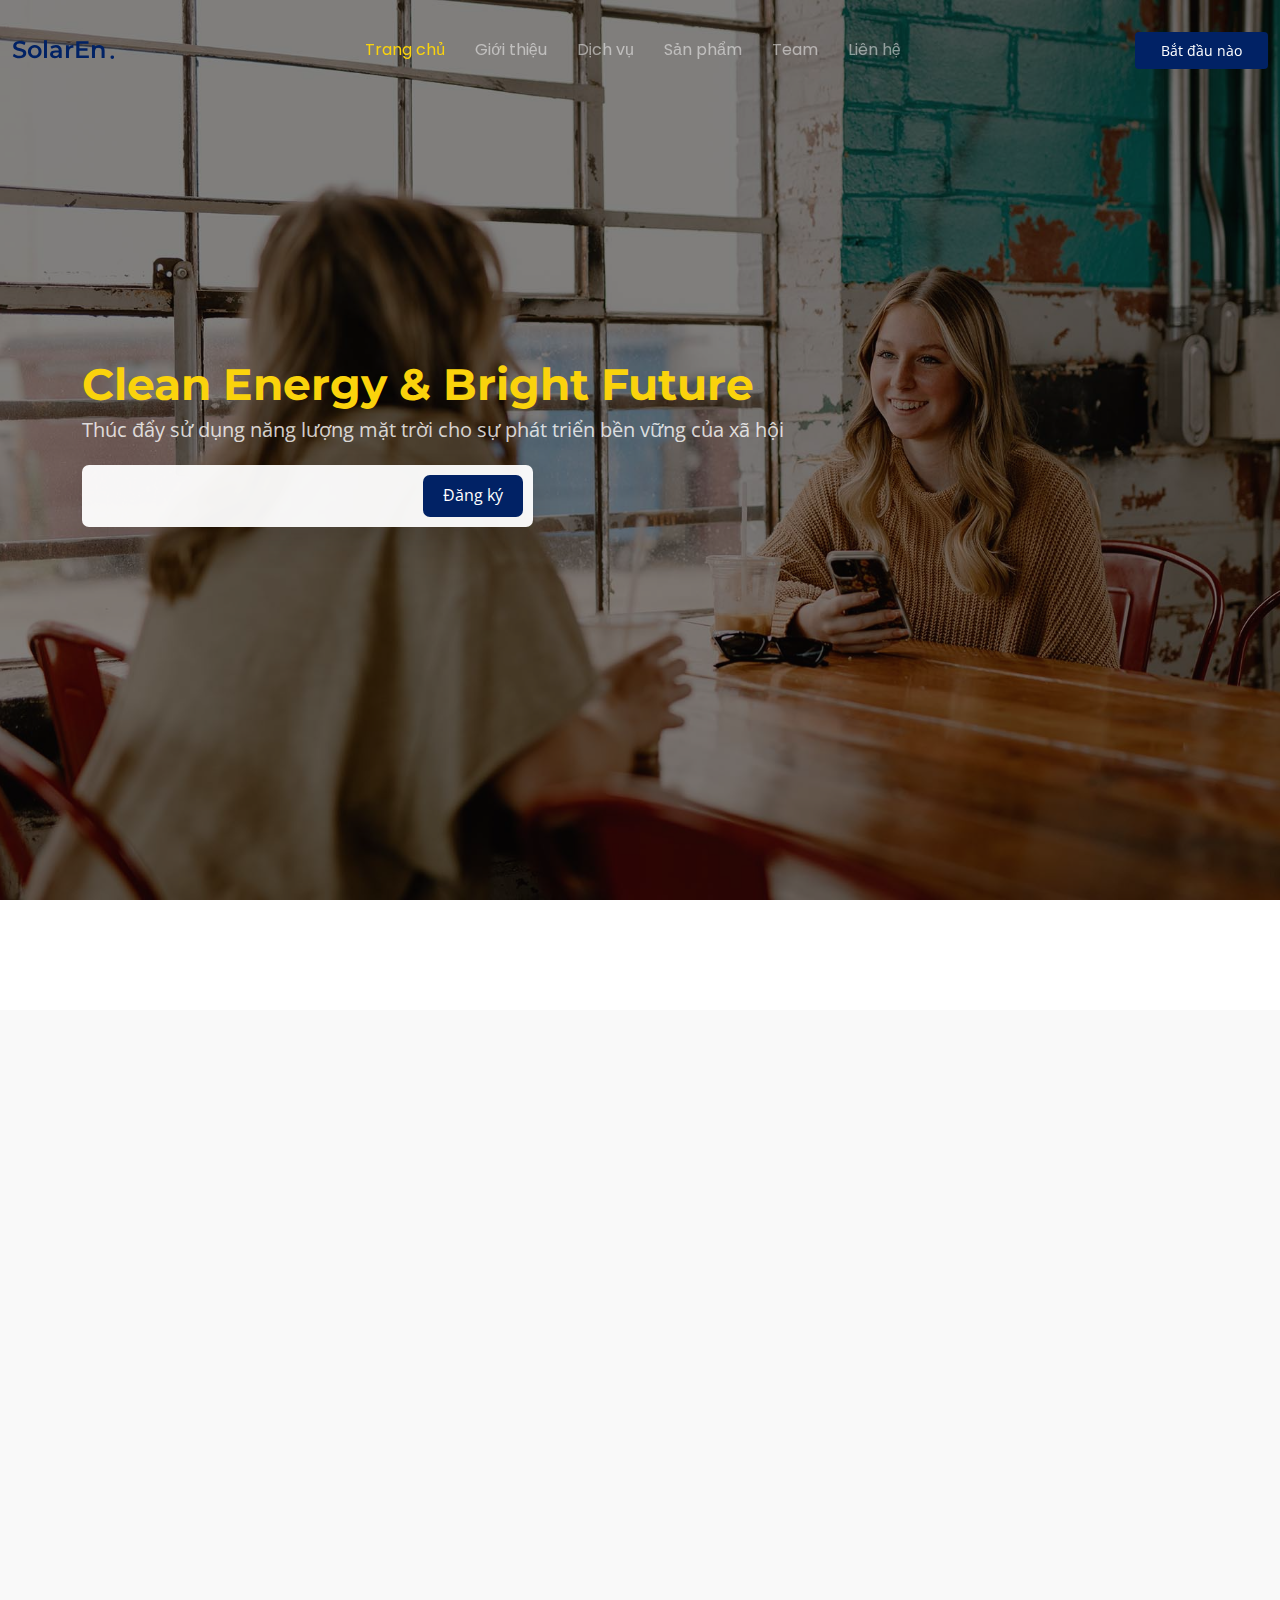
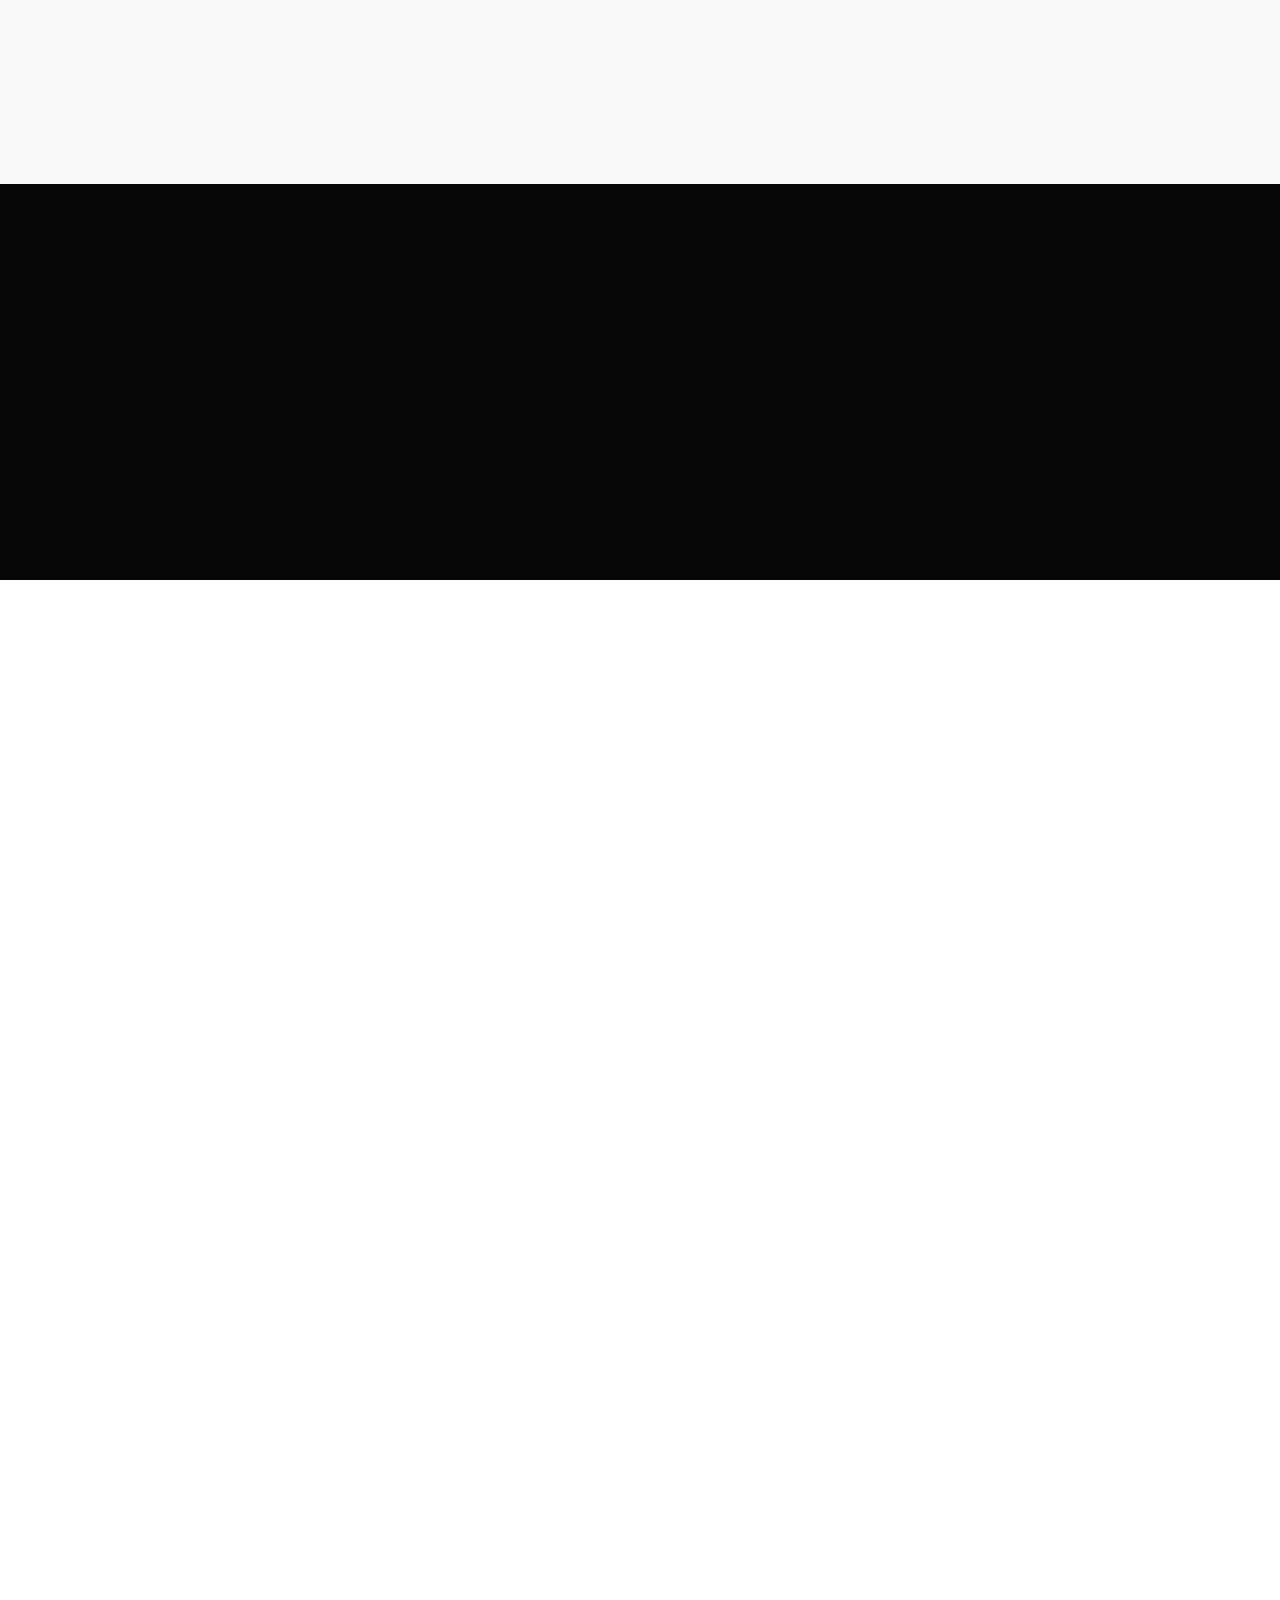
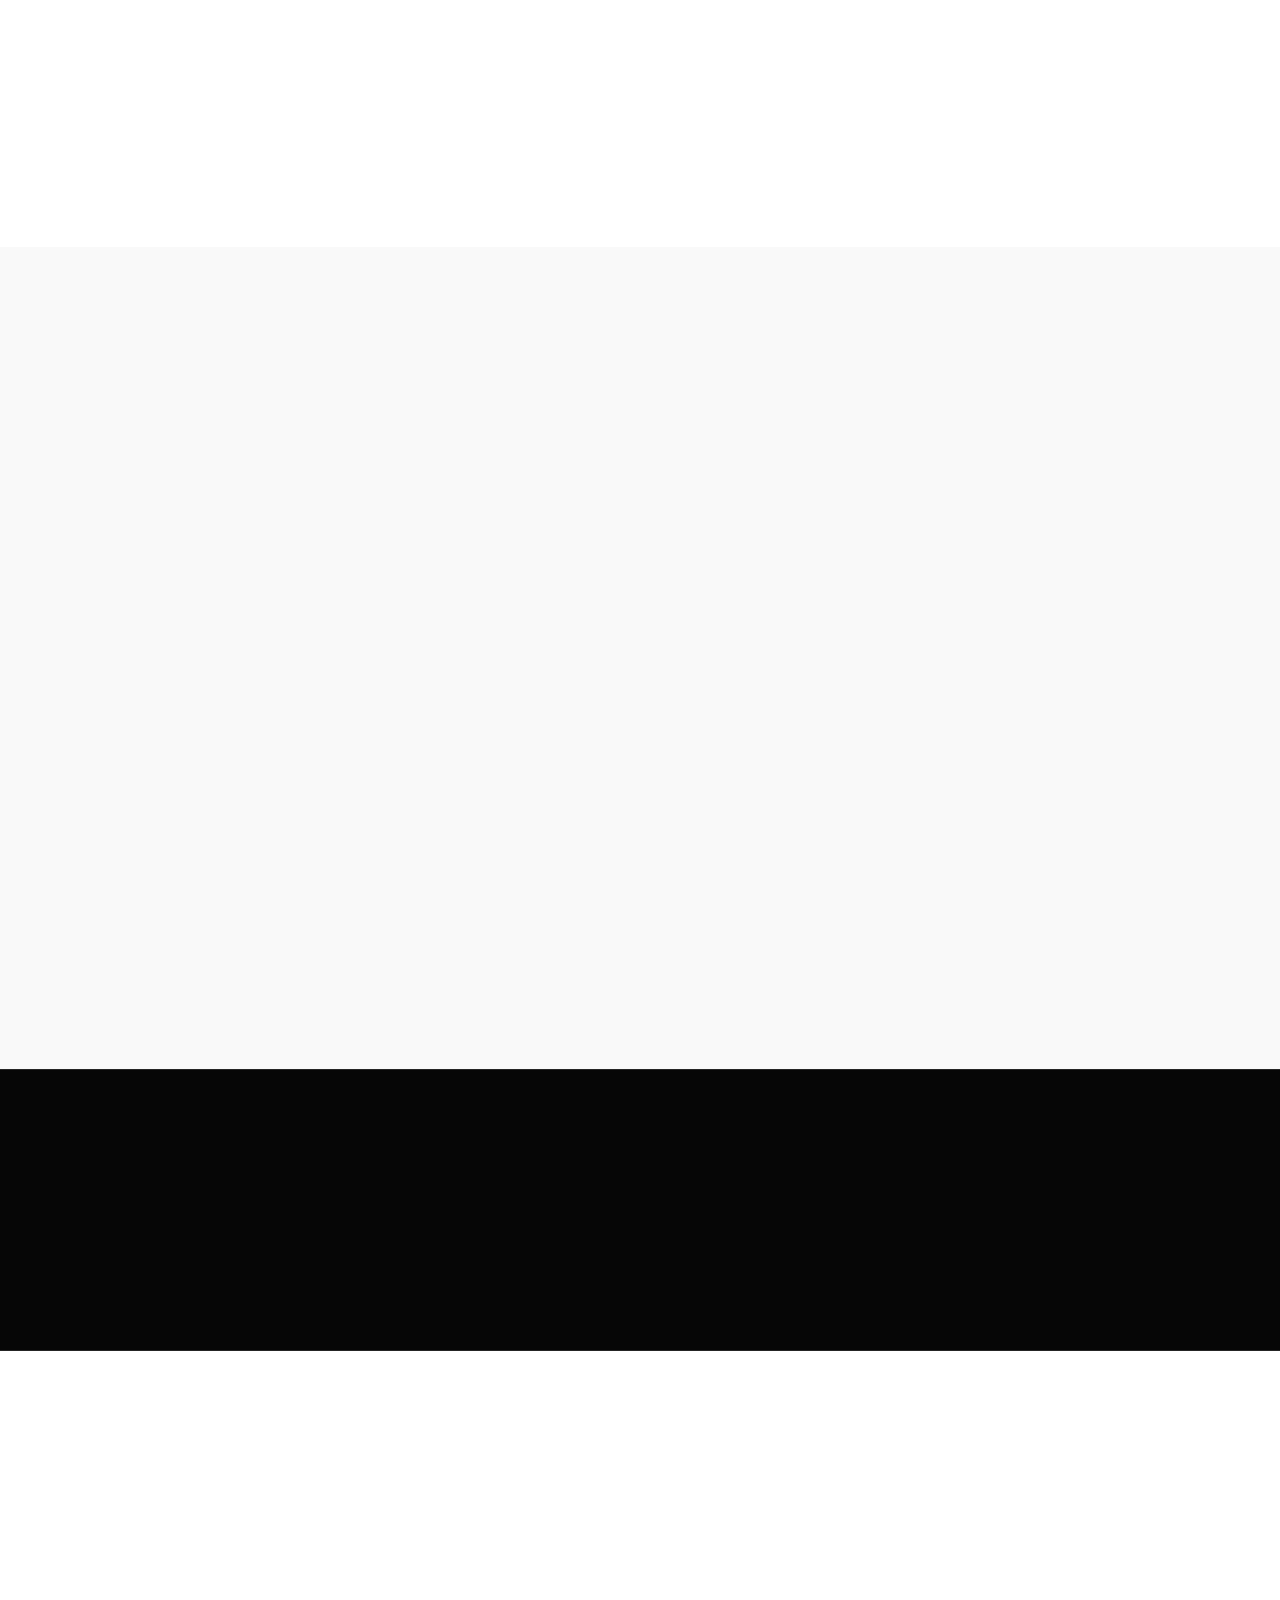
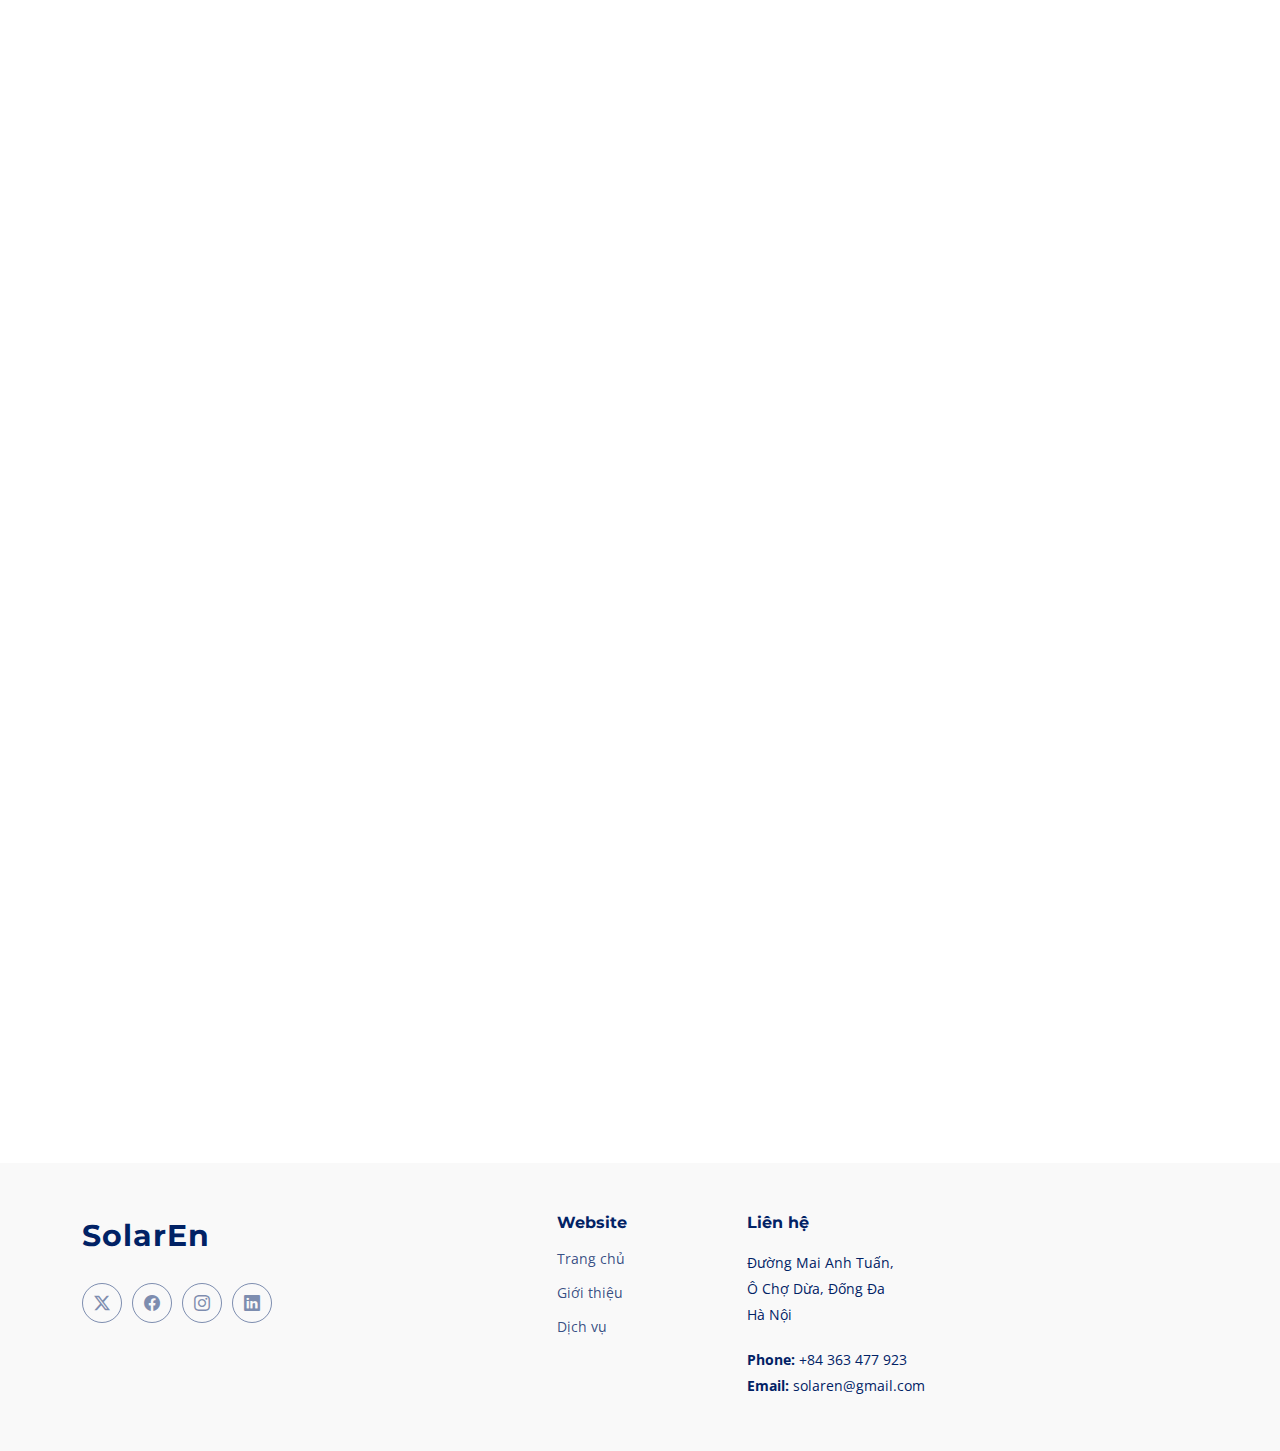
==== commit b4fd3d75: "update" ====
--- a/index.html
+++ b/index.html
@@ -239,7 +239,7 @@
 
           <div class="col-lg-3 col-md-6">
             <div class="stats-item text-center w-100 h-100">
-              <span data-purecounter-start="0" data-purecounter-end="luôn" data-purecounter-duration="1"
+              <span data-purecounter-start="0" data-purecounter-end="247" data-purecounter-duration="1"
                 class="purecounter"></span>
               <p>Hỗ trợ</p>
             </div>
@@ -393,157 +393,7 @@
     </section> -->
     <!-- /Features Section -->
 
-    <!-- Portfolio Section -->
-    <section id="portfolio" class="portfolio section">
-
-      <!-- Section Title -->
-      <div class="container section-title" data-aos="fade-up">
-        <h2>Sản phẩm</h2>
-        <p>Các sản phẩm và dịch vụ năng lượng mặt trời tiên tiến để đáp ứng nhiều nhu cầu năng lượng khác nhau cho các
-          ứng dụng dân dụng và nông nghiệp.
-        </p>
-      </div><!-- End Section Title -->
-
-      <div class="container">
-
-        <div class="isotope-layout" data-default-filter="*" data-layout="masonry" data-sort="original-order">
-
-          <ul class="portfolio-filters isotope-filters" data-aos="fade-up" data-aos-delay="100">
-            <li data-filter=".filter-camera" class="filter-active">Camera</li>
-            <li data-filter=".filter-den">Đèn</li>
-            <li data-filter=".filter-hethong">Hệ thống</li>
-          </ul><!-- End Portfolio Filters -->
-
-          <div class="row gy-4 isotope-container" data-aos="fade-up" data-aos-delay="200">
-
-            <div class="col-lg-6 col-md-6 portfolio-item isotope-item filter-camera">
-              <img src="assets/img/masonry-portfolio/masonry-portfolio-1.jpg" class="img-fluid" alt="">
-              <div class="portfolio-info">
-                <h4>Camera 4G</h4>
-                <p>40W-20Ah 3.750.000</p>
-                <a href="assets/img/masonry-portfolio/masonry-portfolio-1.jpg" title="App 1"
-                  data-gallery="portfolio-gallery-app" class="glightbox preview-link"><i class="bi bi-zoom-in"></i></a>
-                <a href="portfolio-details.html" title="More Details" class="details-link"><i
-                    class="bi bi-link-45deg"></i></a>
-              </div>
-            </div><!-- End Portfolio Item -->
-
-            <div class="col-lg-6 col-md-6 portfolio-item isotope-item filter-camera">
-              <img src="assets/img/masonry-portfolio/masonry-portfolio-2.jpg" class="img-fluid" alt="">
-              <div class="portfolio-info">
-                <h4>Camera Wifi</h4>
-                <p>40W-20Ah 3.450.000</p>
-                <a href="assets/img/masonry-portfolio/masonry-portfolio-2.jpg" title="Product 1"
-                  data-gallery="portfolio-gallery-product" class="glightbox preview-link"><i
-                    class="bi bi-zoom-in"></i></a>
-                <a href="portfolio-details.html" title="More Details" class="details-link"><i
-                    class="bi bi-link-45deg"></i></a>
-              </div>
-            </div><!-- End Portfolio Item -->
-
-            <div class="col-lg-4 col-md-6 portfolio-item isotope-item filter-den">
-              <img src="assets/img/masonry-portfolio/masonry-portfolio-3.jpg" class="img-fluid" alt="">
-              <div class="portfolio-info">
-                <h4>Branding 1</h4>
-                <p>Lorem ipsum, dolor sit</p>
-                <a href="assets/img/masonry-portfolio/masonry-portfolio-3.jpg" title="Branding 1"
-                  data-gallery="portfolio-gallery-branding" class="glightbox preview-link"><i
-                    class="bi bi-zoom-in"></i></a>
-                <a href="portfolio-details.html" title="More Details" class="details-link"><i
-                    class="bi bi-link-45deg"></i></a>
-              </div>
-            </div>
-            <!-- End Portfolio Item -->
-
-            <div class="col-lg-4 col-md-6 portfolio-item isotope-item filter-den">
-              <img src="assets/img/masonry-portfolio/masonry-portfolio-4.jpg" class="img-fluid" alt="">
-              <div class="portfolio-info">
-                <h4>App 2</h4>
-                <p>Lorem ipsum, dolor sit</p>
-                <a href="assets/img/masonry-portfolio/masonry-portfolio-4.jpg" title="App 2"
-                  data-gallery="portfolio-gallery-app" class="glightbox preview-link"><i class="bi bi-zoom-in"></i></a>
-                <a href="portfolio-details.html" title="More Details" class="details-link"><i
-                    class="bi bi-link-45deg"></i></a>
-              </div>
-            </div>
-            <!-- End Portfolio Item -->
-
-            <div class="col-lg-4 col-md-6 portfolio-item isotope-item filter-den">
-              <img src="assets/img/masonry-portfolio/masonry-portfolio-5.jpg" class="img-fluid" alt="">
-              <div class="portfolio-info">
-                <h4>Product 2</h4>
-                <p>Lorem ipsum, dolor sit</p>
-                <a href="assets/img/masonry-portfolio/masonry-portfolio-5.jpg" title="Product 2"
-                  data-gallery="portfolio-gallery-product" class="glightbox preview-link"><i
-                    class="bi bi-zoom-in"></i></a>
-                <a href="portfolio-details.html" title="More Details" class="details-link"><i
-                    class="bi bi-link-45deg"></i></a>
-              </div>
-            </div>
-            <!-- End Portfolio Item -->
-
-            <div class="col-lg-6 col-md-6 portfolio-item isotope-item filter-hethong">
-              <img src="assets/img/masonry-portfolio/masonry-portfolio-6.jpg" class="img-fluid" alt="">
-              <div class="portfolio-info">
-                <h4>Branding 2</h4>
-                <p>Lorem ipsum, dolor sit</p>
-                <a href="assets/img/masonry-portfolio/masonry-portfolio-6.jpg" title="Branding 2"
-                  data-gallery="portfolio-gallery-branding" class="glightbox preview-link"><i
-                    class="bi bi-zoom-in"></i></a>
-                <a href="portfolio-details.html" title="More Details" class="details-link"><i
-                    class="bi bi-link-45deg"></i></a>
-              </div>
-            </div>
-            <!-- End Portfolio Item -->
-
-            <div class="col-lg-6 col-md-6 portfolio-item isotope-item filter-hethong">
-              <img src="assets/img/masonry-portfolio/masonry-portfolio-7.jpg" class="img-fluid" alt="">
-              <div class="portfolio-info">
-                <h4>App 3</h4>
-                <p>Lorem ipsum, dolor sit</p>
-                <a href="assets/img/masonry-portfolio/masonry-portfolio-7.jpg" title="App 3"
-                  data-gallery="portfolio-gallery-app" class="glightbox preview-link"><i class="bi bi-zoom-in"></i></a>
-                <a href="portfolio-details.html" title="More Details" class="details-link"><i
-                    class="bi bi-link-45deg"></i></a>
-              </div>
-            </div>
-            <!-- End Portfolio Item -->
-
-            <!-- <div class="col-lg-4 col-md-6 portfolio-item isotope-item filter-product">
-              <img src="assets/img/masonry-portfolio/masonry-portfolio-8.jpg" class="img-fluid" alt="">
-              <div class="portfolio-info">
-                <h4>Product 3</h4>
-                <p>Lorem ipsum, dolor sit</p>
-                <a href="assets/img/masonry-portfolio/masonry-portfolio-8.jpg" title="Product 3"
-                  data-gallery="portfolio-gallery-product" class="glightbox preview-link"><i
-                    class="bi bi-zoom-in"></i></a>
-                <a href="portfolio-details.html" title="More Details" class="details-link"><i
-                    class="bi bi-link-45deg"></i></a>
-              </div>
-            </div> -->
-            <!-- End Portfolio Item -->
-
-            <!-- <div class="col-lg-4 col-md-6 portfolio-item isotope-item filter-branding">
-              <img src="assets/img/masonry-portfolio/masonry-portfolio-9.jpg" class="img-fluid" alt="">
-              <div class="portfolio-info">
-                <h4>Branding 3</h4>
-                <p>Lorem ipsum, dolor sit</p>
-                <a href="assets/img/masonry-portfolio/masonry-portfolio-9.jpg" title="Branding 2"
-                  data-gallery="portfolio-gallery-branding" class="glightbox preview-link"><i
-                    class="bi bi-zoom-in"></i></a>
-                <a href="portfolio-details.html" title="More Details" class="details-link"><i
-                    class="bi bi-link-45deg"></i></a>
-              </div>
-            </div> -->
-            <!-- End Portfolio Item -->
-
-          </div><!-- End Portfolio Container -->
-
-        </div>
-
-      </div>
-
-    </section><!-- /Portfolio Section -->
+
 
     <!-- Pricing Section -->
     <!-- <section id="pricing" class="pricing section">
@@ -703,7 +553,7 @@
       <!-- Section Title -->
       <div class="container section-title" data-aos="fade-up">
         <h2>Thành viên</h2>
-        <p>Necessitatibus eius consequatur ex aliquid fuga eum quidem sint consectetur velit</p>
+        <p>Các thành viên ưu tú nhất</p>
       </div><!-- End Section Title -->
 
       <div class="container">
@@ -722,8 +572,6 @@
             <div class="member-info text-center">
               <h4>Bùi Thị Như Ngọc</h4>
               <span>Chief Executive Officer</span>
-              <p>Aliquam iure quaerat voluptatem praesentium possimus unde laudantium vel dolorum distinctio dire flow
-              </p>
             </div>
           </div><!-- End Team Member -->
 
@@ -740,8 +588,6 @@
             <div class="member-info text-center">
               <h4>Nguyễn Đức Trung</h4>
               <span>Technical Manager</span>
-              <p>Labore ipsam sit consequatur exercitationem rerum laboriosam laudantium aut quod dolores exercitationem
-                ut</p>
             </div>
           </div><!-- End Team Member -->
 
@@ -758,8 +604,6 @@
             <div class="member-info text-center">
               <h4>Hà Châu Giang</h4>
               <span>Operation Manager</span>
-              <p>Illum minima ea autem doloremque ipsum quidem quas aspernatur modi ut praesentium vel tque sed facilis
-                at qui</p>
             </div>
           </div><!-- End Team Member -->
         </div>
@@ -778,8 +622,6 @@
             <div class="member-info text-center">
               <h4>Chu Lan Anh</h4>
               <span>Marketing & Sales Manager</span>
-              <p>Magni voluptatem accusamus assumenda cum nisi aut qui dolorem voluptate sed et veniam quasi quam
-                consectetur</p>
             </div>
           </div><!-- End Team Member -->
 
@@ -796,8 +638,6 @@
             <div class="member-info text-center">
               <h4>Nguyễn Thị Thu Hường</h4>
               <span>Finance Manager</span>
-              <p>Qui consequuntur quos accusamus magnam quo est molestiae eius laboriosam sunt doloribus quia impedit
-                laborum velit</p>
             </div>
           </div><!-- End Team Member -->
         </div>
@@ -816,10 +656,8 @@
         <div class="row justify-content-center" data-aos="zoom-in" data-aos-delay="100">
           <div class="col-xl-10">
             <div class="text-center">
-              <h3>Call To Action</h3>
-              <p>Duis aute irure dolor in reprehenderit in voluptate velit esse cillum dolore eu fugiat nulla pariatur.
-                Excepteur sint occaecat cupidatat non proident, sunt in culpa qui officia deserunt mollit anim id est
-                laborum.</p>
+              <h3>Hãy nhấc máy và gọi cho chúng tôi</h3>
+              <p></p>
               <a class="cta-btn" href="#">Call To Action</a>
             </div>
           </div>
@@ -828,180 +666,15 @@
 
     </section><!-- /Call To Action Section -->
 
-    <!-- Testimonials Section -->
-    <section id="testimonials" class="testimonials section light-background">
-
-      <div class="container">
-
-        <div class="row align-items-center">
-
-          <div class="col-lg-5 info" data-aos="fade-up" data-aos-delay="100">
-            <h3>Testimonials</h3>
-            <p>
-              Ullamco laboris nisi ut aliquip ex ea commodo consequat. Duis aute irure dolor in reprehenderit in
-              voluptate
-              velit esse cillum dolore eu fugiat nulla pariatur. Excepteur sint occaecat cupidatat non proident.
-            </p>
-          </div>
-
-          <div class="col-lg-7" data-aos="fade-up" data-aos-delay="200">
-
-            <div class="swiper init-swiper">
-              <script type="application/json" class="swiper-config">
-                {
-                  "loop": true,
-                  "speed": 600,
-                  "autoplay": {
-                    "delay": 5000
-                  },
-                  "slidesPerView": "auto",
-                  "pagination": {
-                    "el": ".swiper-pagination",
-                    "type": "bullets",
-                    "clickable": true
-                  }
-                }
-              </script>
-              <div class="swiper-wrapper">
-
-                <div class="swiper-slide">
-                  <div class="testimonial-item">
-                    <div class="d-flex">
-                      <img src="assets/img/testimonials/testimonials-1.jpg" class="testimonial-img flex-shrink-0"
-                        alt="">
-                      <div>
-                        <h3>Saul Goodman</h3>
-                        <h4>Ceo &amp; Founder</h4>
-                        <div class="stars">
-                          <i class="bi bi-star-fill"></i><i class="bi bi-star-fill"></i><i
-                            class="bi bi-star-fill"></i><i class="bi bi-star-fill"></i><i class="bi bi-star-fill"></i>
-                        </div>
-                      </div>
-                    </div>
-                    <p>
-                      <i class="bi bi-quote quote-icon-left"></i>
-                      <span>Proin iaculis purus consequat sem cure digni ssim donec porttitora entum suscipit rhoncus.
-                        Accusantium quam, ultricies eget id, aliquam eget nibh et. Maecen aliquam, risus at
-                        semper.</span>
-                      <i class="bi bi-quote quote-icon-right"></i>
-                    </p>
-                  </div>
-                </div><!-- End testimonial item -->
-
-                <div class="swiper-slide">
-                  <div class="testimonial-item">
-                    <div class="d-flex">
-                      <img src="assets/img/testimonials/testimonials-2.jpg" class="testimonial-img flex-shrink-0"
-                        alt="">
-                      <div>
-                        <h3>Sara Wilsson</h3>
-                        <h4>Designer</h4>
-                        <div class="stars">
-                          <i class="bi bi-star-fill"></i><i class="bi bi-star-fill"></i><i
-                            class="bi bi-star-fill"></i><i class="bi bi-star-fill"></i><i class="bi bi-star-fill"></i>
-                        </div>
-                      </div>
-                    </div>
-                    <p>
-                      <i class="bi bi-quote quote-icon-left"></i>
-                      <span>Export tempor illum tamen malis malis eram quae irure esse labore quem cillum quid cillum
-                        eram malis quorum velit fore eram velit sunt aliqua noster fugiat irure amet legam anim
-                        culpa.</span>
-                      <i class="bi bi-quote quote-icon-right"></i>
-                    </p>
-                  </div>
-                </div><!-- End testimonial item -->
-
-                <div class="swiper-slide">
-                  <div class="testimonial-item">
-                    <div class="d-flex">
-                      <img src="assets/img/testimonials/testimonials-3.jpg" class="testimonial-img flex-shrink-0"
-                        alt="">
-                      <div>
-                        <h3>Jena Karlis</h3>
-                        <h4>Store Owner</h4>
-                        <div class="stars">
-                          <i class="bi bi-star-fill"></i><i class="bi bi-star-fill"></i><i
-                            class="bi bi-star-fill"></i><i class="bi bi-star-fill"></i><i class="bi bi-star-fill"></i>
-                        </div>
-                      </div>
-                    </div>
-                    <p>
-                      <i class="bi bi-quote quote-icon-left"></i>
-                      <span>Enim nisi quem export duis labore cillum quae magna enim sint quorum nulla quem veniam duis
-                        minim tempor labore quem eram duis noster aute amet eram fore quis sint minim.</span>
-                      <i class="bi bi-quote quote-icon-right"></i>
-                    </p>
-                  </div>
-                </div><!-- End testimonial item -->
-
-                <div class="swiper-slide">
-                  <div class="testimonial-item">
-                    <div class="d-flex">
-                      <img src="assets/img/testimonials/testimonials-4.jpg" class="testimonial-img flex-shrink-0"
-                        alt="">
-                      <div>
-                        <h3>Matt Brandon</h3>
-                        <h4>Freelancer</h4>
-                        <div class="stars">
-                          <i class="bi bi-star-fill"></i><i class="bi bi-star-fill"></i><i
-                            class="bi bi-star-fill"></i><i class="bi bi-star-fill"></i><i class="bi bi-star-fill"></i>
-                        </div>
-                      </div>
-                    </div>
-                    <p>
-                      <i class="bi bi-quote quote-icon-left"></i>
-                      <span>Fugiat enim eram quae cillum dolore dolor amet nulla culpa multos export minim fugiat minim
-                        velit minim dolor enim duis veniam ipsum anim magna sunt elit fore quem dolore labore illum
-                        veniam.</span>
-                      <i class="bi bi-quote quote-icon-right"></i>
-                    </p>
-                  </div>
-                </div><!-- End testimonial item -->
-
-                <div class="swiper-slide">
-                  <div class="testimonial-item">
-                    <div class="d-flex">
-                      <img src="assets/img/testimonials/testimonials-5.jpg" class="testimonial-img flex-shrink-0"
-                        alt="">
-                      <div>
-                        <h3>John Larson</h3>
-                        <h4>Entrepreneur</h4>
-                        <div class="stars">
-                          <i class="bi bi-star-fill"></i><i class="bi bi-star-fill"></i><i
-                            class="bi bi-star-fill"></i><i class="bi bi-star-fill"></i><i class="bi bi-star-fill"></i>
-                        </div>
-                      </div>
-                    </div>
-                    <p>
-                      <i class="bi bi-quote quote-icon-left"></i>
-                      <span>Quis quorum aliqua sint quem legam fore sunt eram irure aliqua veniam tempor noster veniam
-                        enim culpa labore duis sunt culpa nulla illum cillum fugiat legam esse veniam culpa fore nisi
-                        cillum quid.</span>
-                      <i class="bi bi-quote quote-icon-right"></i>
-                    </p>
-                  </div>
-                </div><!-- End testimonial item -->
-
-              </div>
-              <div class="swiper-pagination"></div>
-            </div>
-
-          </div>
-
-        </div>
-
-      </div>
-
-    </section><!-- /Testimonials Section -->
+
 
     <!-- Recent Posts Section -->
     <section id="recent-posts" class="recent-posts section">
 
       <!-- Section Title -->
       <div class="container section-title" data-aos="fade-up">
-        <h2>Recent Posts</h2>
-        <p>Necessitatibus eius consequatur ex aliquid fuga eum quidem sint consectetur velit</p>
+        <h2>Sản phẩm</h2>
+        <p>Những sản phẩm nổi bật của nhà Solaren</p>
       </div><!-- End Section Title -->
 
       <div class="container">
@@ -1012,21 +685,21 @@
             <article>
 
               <div class="post-img">
-                <img src="assets/img/blog/blog-1.jpg" alt="" class="img-fluid">
-              </div>
-
-              <p class="post-category">Politics</p>
+                <img src="assets/img/den/den-1.jpg" alt="" class="img-fluid">
+              </div>
+
+              <p class="post-category">Camera</p>
 
               <h2 class="title">
-                <a href="blog-details.html">Dolorum optio tempore voluptas dignissimos</a>
+                <a href="services-detail-1.html">Camera năng lượng mặt trời 4G/WIFI</a>
               </h2>
 
               <div class="d-flex align-items-center">
-                <img src="assets/img/blog/blog-author.jpg" alt="" class="img-fluid post-author-img flex-shrink-0">
+                <img src="assets/img/team/team-2.jpg" alt="" class="img-fluid post-author-img flex-shrink-0">
                 <div class="post-meta">
-                  <p class="post-author">Maria Doe</p>
+                  <p class="post-author">Đức Trung</p>
                   <p class="post-date">
-                    <time datetime="2022-01-01">Jan 1, 2022</time>
+                    <time datetime="2022-01-01">20/7/2024</time>
                   </p>
                 </div>
               </div>
@@ -1038,21 +711,22 @@
             <article>
 
               <div class="post-img">
-                <img src="assets/img/blog/blog-2.jpg" alt="" class="img-fluid">
-              </div>
-
-              <p class="post-category">Sports</p>
+                <img src="assets/img/den/den-4.jpg" alt="" class="img-fluid">
+              </div>
+
+              <p class="post-category">Đèn</p>
 
               <h2 class="title">
-                <a href="blog-details.html">Nisi magni odit consequatur autem nulla dolorem</a>
+                <a href="services-detail-4.html">Đèn trụ năng lượng mặt trời</a>
+                <p><br></p>
               </h2>
 
               <div class="d-flex align-items-center">
-                <img src="assets/img/blog/blog-author-2.jpg" alt="" class="img-fluid post-author-img flex-shrink-0">
+                <img src="assets/img/team/team-2.jpg" alt="" class="img-fluid post-author-img flex-shrink-0">
                 <div class="post-meta">
-                  <p class="post-author">Allisa Mayer</p>
+                  <p class="post-author">Đức Trung</p>
                   <p class="post-date">
-                    <time datetime="2022-01-01">Jun 5, 2022</time>
+                    <time datetime="2022-01-01">25/7/2024</time>
                   </p>
                 </div>
               </div>
@@ -1064,21 +738,22 @@
             <article>
 
               <div class="post-img">
-                <img src="assets/img/blog/blog-3.jpg" alt="" class="img-fluid">
-              </div>
-
-              <p class="post-category">Entertainment</p>
+                <img src="assets/img/den/den-5.jpg" alt="" class="img-fluid">
+              </div>
+
+              <p class="post-category">Hệ thống</p>
 
               <h2 class="title">
-                <a href="blog-details.html">Possimus soluta ut id suscipit ea ut in quo quia et soluta</a>
+                <a href="services-detail-3.html">Đèn sân vườn</a>
+                <p><br></p>
               </h2>
 
               <div class="d-flex align-items-center">
-                <img src="assets/img/blog/blog-author-3.jpg" alt="" class="img-fluid post-author-img flex-shrink-0">
+                <img src="assets/img/team/team-2.jpg" alt="" class="img-fluid post-author-img flex-shrink-0">
                 <div class="post-meta">
-                  <p class="post-author">Mark Dower</p>
+                  <p class="post-author">Đức Trung</p>
                   <p class="post-date">
-                    <time datetime="2022-01-01">Jun 22, 2022</time>
+                    <time datetime="2022-01-01">23/7/2024</time>
                   </p>
                 </div>
               </div>
@@ -1112,8 +787,9 @@
                 <div class="info-item" data-aos="fade" data-aos-delay="200">
                   <i class="bi bi-geo-alt"></i>
                   <h3>Địa chỉ</h3>
-                  <p>56 Nguyễn Chí Thanh</p>
-                  <p>Quận Đống Đa, Hà Nội</p>
+                  <p>Đường Mai Anh Tuấn,</p>
+                  <p>Ô Chợ Dừa, Đống Đa</p>
+                  <p>Hà Nội</p>
                 </div>
               </div><!-- End Info Item -->
 
@@ -1218,9 +894,9 @@
 
         <div class="col-lg-3 col-md-12 footer-contact text-center text-md-start">
           <h4>Liên hệ</h4>
-          <p>56 Nguyễn Chí Thanh</p>
-          <p>Quận Đống Đa</p>
-          <p>Vietnam</p>
+          <p>Đường Mai Anh Tuấn,</p>
+          <p>Ô Chợ Dừa, Đống Đa</p>
+          <p>Hà Nội</p>
           <p class="mt-4"><strong>Phone:</strong> <span>+84 363 477 923</span></p>
           <p><strong>Email:</strong> <span>solaren@gmail.com</span></p>
         </div>
--- a/assets/css/main.css
+++ b/assets/css/main.css
@@ -1572,6 +1572,8 @@
   position: relative;
   border: 4px solid var(--background-color);
   box-shadow: 0 15px 35px -10px rgba(0, 0, 0, 0.2);
+  aspect-ratio: 1 / 1;
+  object-fit: cover;
 }
 
 @media (max-width: 1024px) {
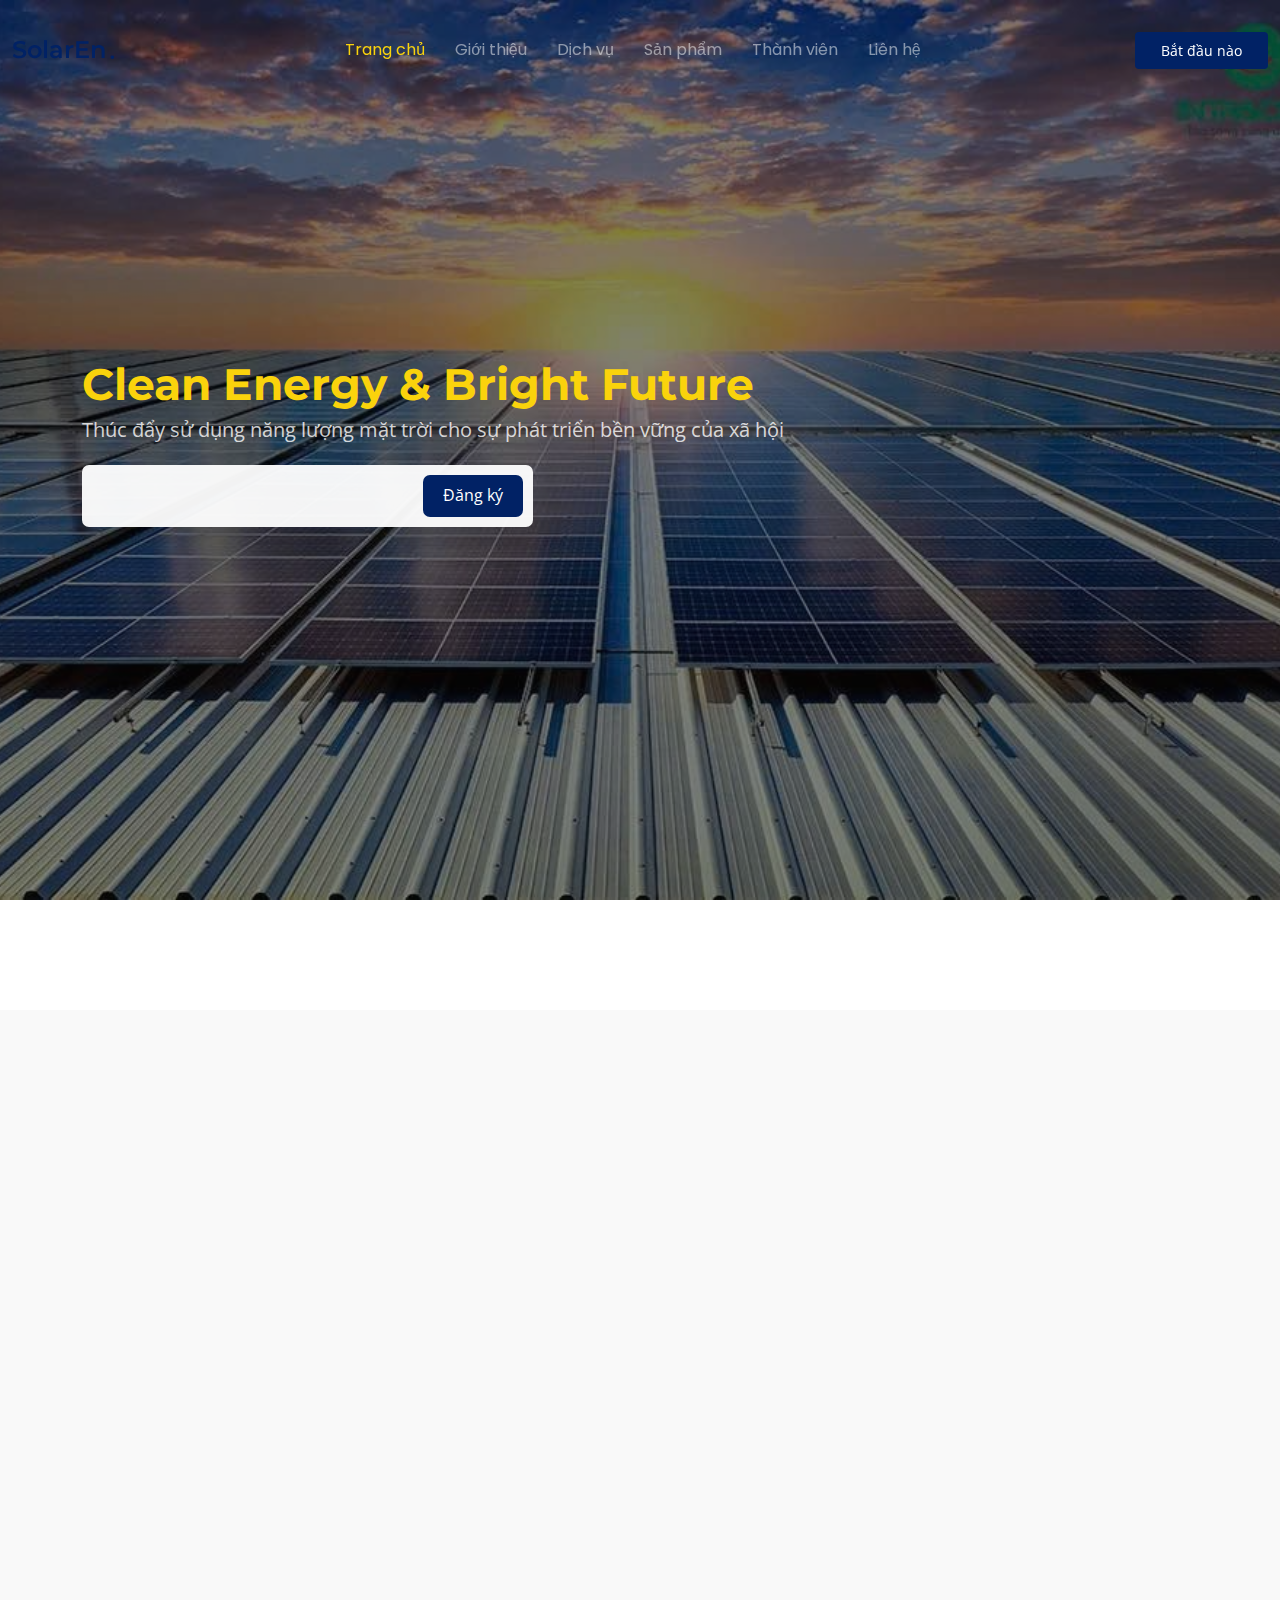
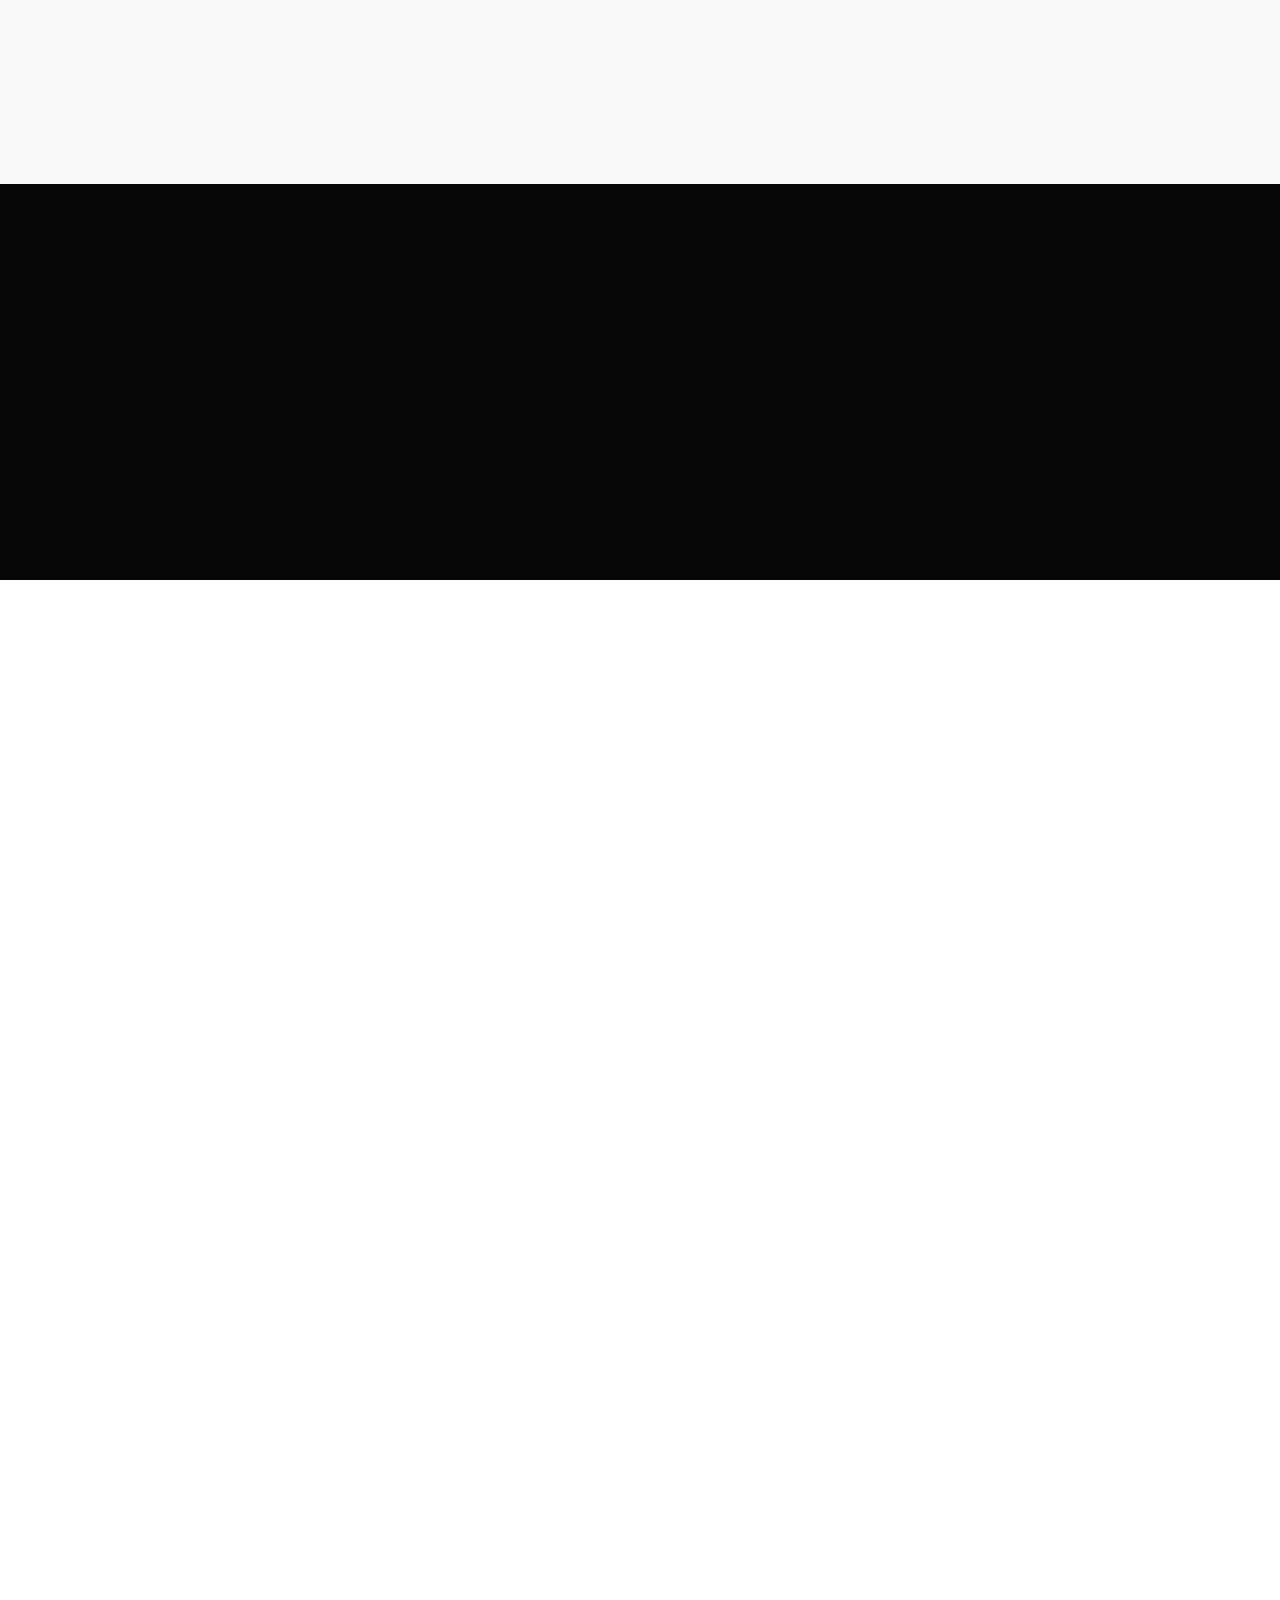
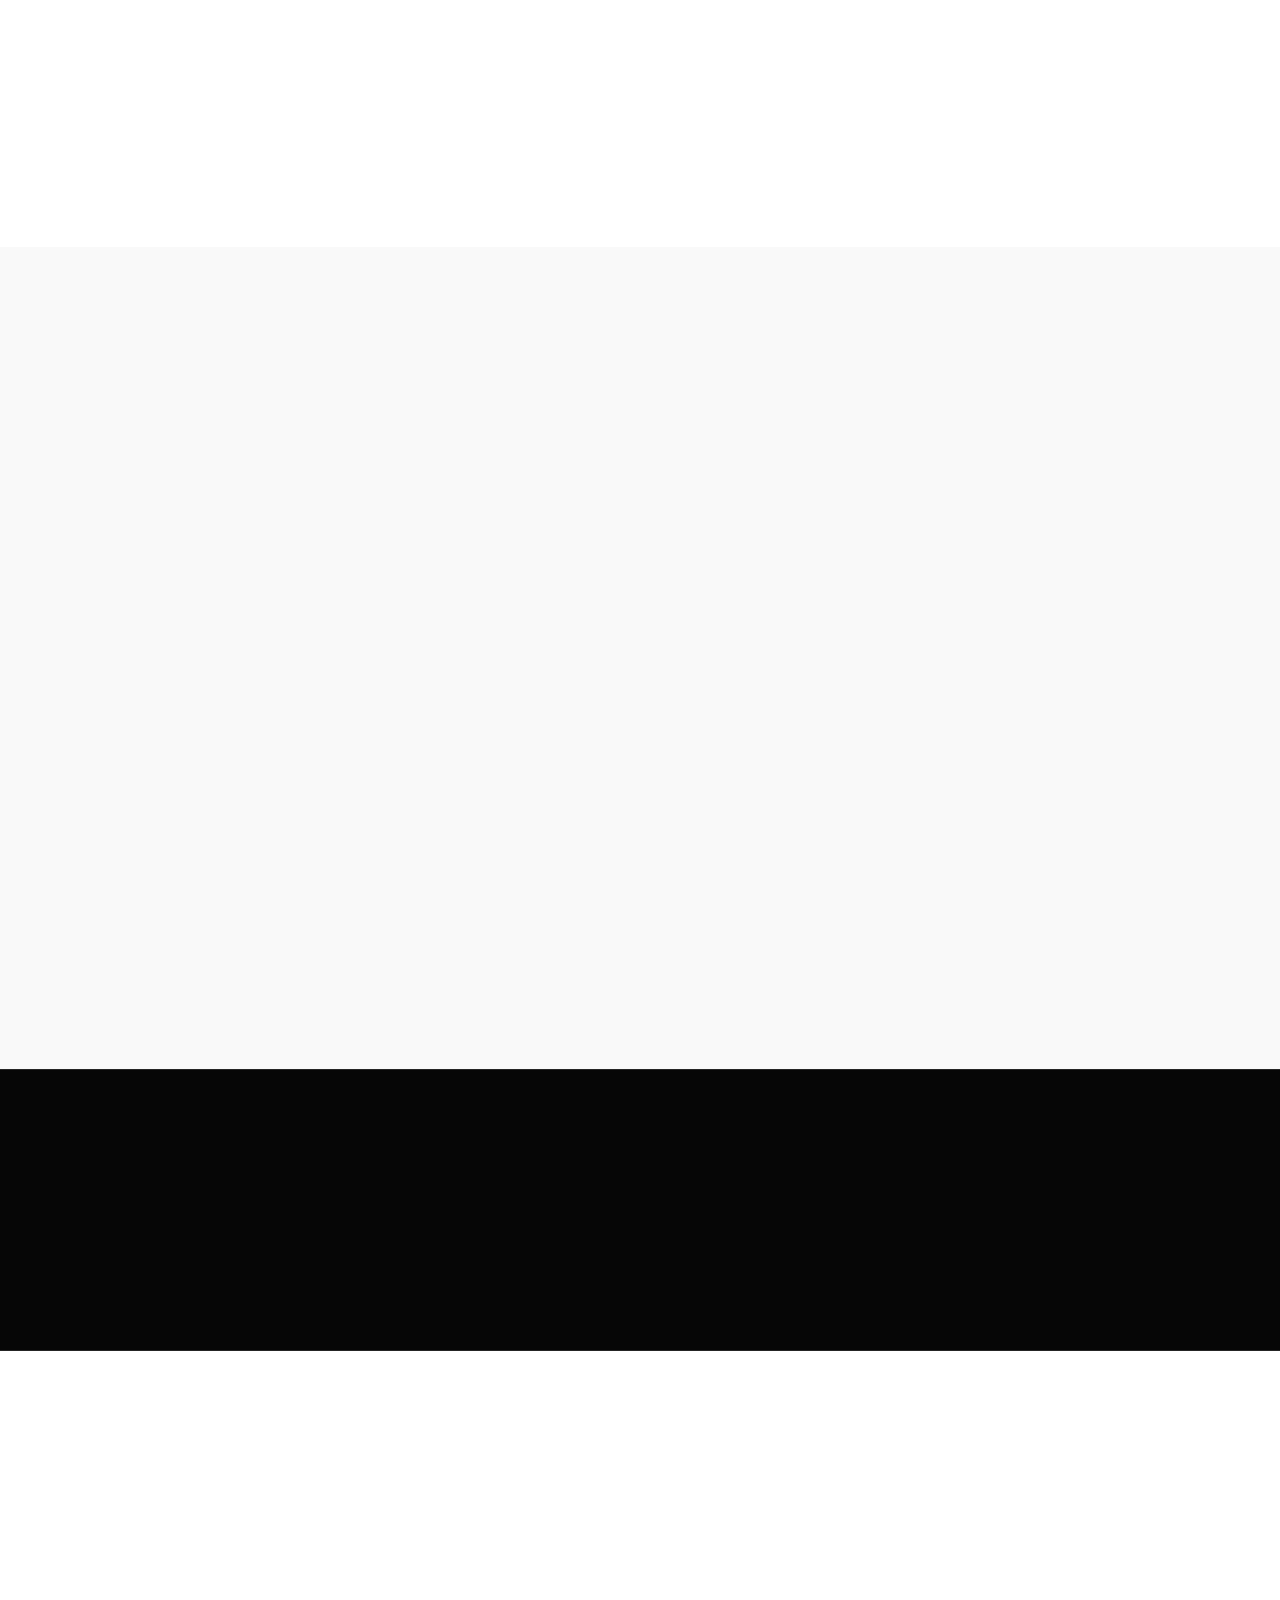
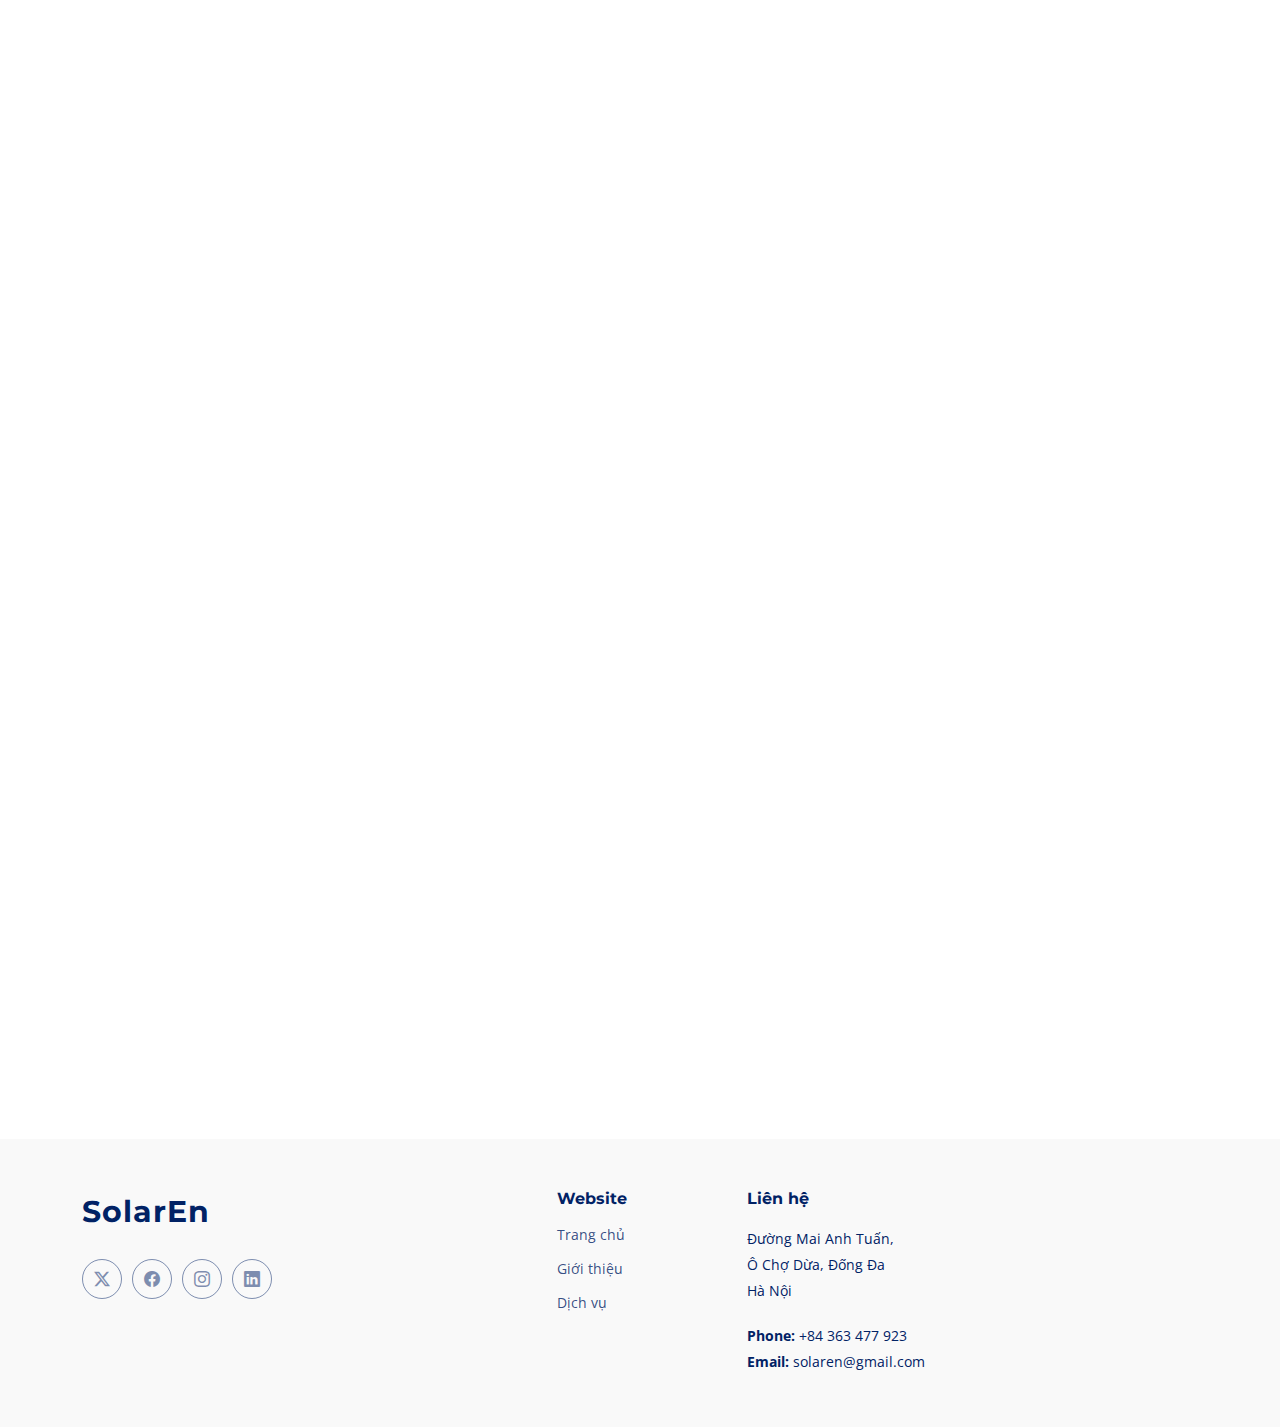
==== commit 92172194: "update" ====
--- a/index.html
+++ b/index.html
@@ -54,9 +54,9 @@
           <li><a href="index.html#hero" class="active">Trang chủ</a></li>
           <li><a href="index.html#about">Giới thiệu</a></li>
           <li><a href="index.html#services">Dịch vụ</a></li>
-          <li><a href="index.html#portfolio">Sản phẩm</a></li>
+          <li><a href="index.html#recent-posts">Sản phẩm</a></li>
           <!-- <li><a href="index.html#pricing">Pricing</a></li> -->
-          <li><a href="index.html#team">Team</a></li>
+          <li><a href="index.html#team">Thành viên</a></li>
           <!-- <li><a href="blog.html">Blog</a></li>
           <li class="dropdown"><a href="#"><span>Dropdown</span> <i class="bi bi-chevron-down toggle-dropdown"></i></a>
             <ul>
@@ -695,9 +695,9 @@
               </h2>
 
               <div class="d-flex align-items-center">
-                <img src="assets/img/team/team-2.jpg" alt="" class="img-fluid post-author-img flex-shrink-0">
+                <img src="assets/img/team/logo.jpg" alt="" class="img-fluid post-author-img flex-shrink-0">
                 <div class="post-meta">
-                  <p class="post-author">Đức Trung</p>
+                  <p class="post-author">SolarEn</p>
                   <p class="post-date">
                     <time datetime="2022-01-01">20/7/2024</time>
                   </p>
@@ -711,20 +711,20 @@
             <article>
 
               <div class="post-img">
-                <img src="assets/img/den/den-4.jpg" alt="" class="img-fluid">
+                <img src="assets/img/den/3.jpg" alt="" class="img-fluid">
               </div>
 
               <p class="post-category">Đèn</p>
 
               <h2 class="title">
-                <a href="services-detail-4.html">Đèn trụ năng lượng mặt trời</a>
+                <a href="services-detail-6.html">Hệ thống điện farm</a>
                 <p><br></p>
               </h2>
 
               <div class="d-flex align-items-center">
-                <img src="assets/img/team/team-2.jpg" alt="" class="img-fluid post-author-img flex-shrink-0">
+                <img src="assets/img/team/logo.jpg" alt="" class="img-fluid post-author-img flex-shrink-0">
                 <div class="post-meta">
-                  <p class="post-author">Đức Trung</p>
+                  <p class="post-author">SolarEn</p>
                   <p class="post-date">
                     <time datetime="2022-01-01">25/7/2024</time>
                   </p>
@@ -738,20 +738,20 @@
             <article>
 
               <div class="post-img">
-                <img src="assets/img/den/den-5.jpg" alt="" class="img-fluid">
+                <img src="assets/img/den/2.jpg" alt="" class="img-fluid">
               </div>
 
               <p class="post-category">Hệ thống</p>
 
               <h2 class="title">
-                <a href="services-detail-3.html">Đèn sân vườn</a>
+                <a href="services-detail-4.html">Hệ thống điện áp mái</a>
                 <p><br></p>
               </h2>
 
               <div class="d-flex align-items-center">
-                <img src="assets/img/team/team-2.jpg" alt="" class="img-fluid post-author-img flex-shrink-0">
+                <img src="assets/img/team/logo.jpg" alt="" class="img-fluid post-author-img flex-shrink-0">
                 <div class="post-meta">
-                  <p class="post-author">Đức Trung</p>
+                  <p class="post-author">SolarEn</p>
                   <p class="post-date">
                     <time datetime="2022-01-01">23/7/2024</time>
                   </p>
@@ -798,6 +798,7 @@
                   <i class="bi bi-telephone"></i>
                   <h3>Điện thoại</h3>
                   <p>+84 363 477 923</p>
+                  <p><br></p>
                   <p><br></p>
                 </div>
               </div><!-- End Info Item -->
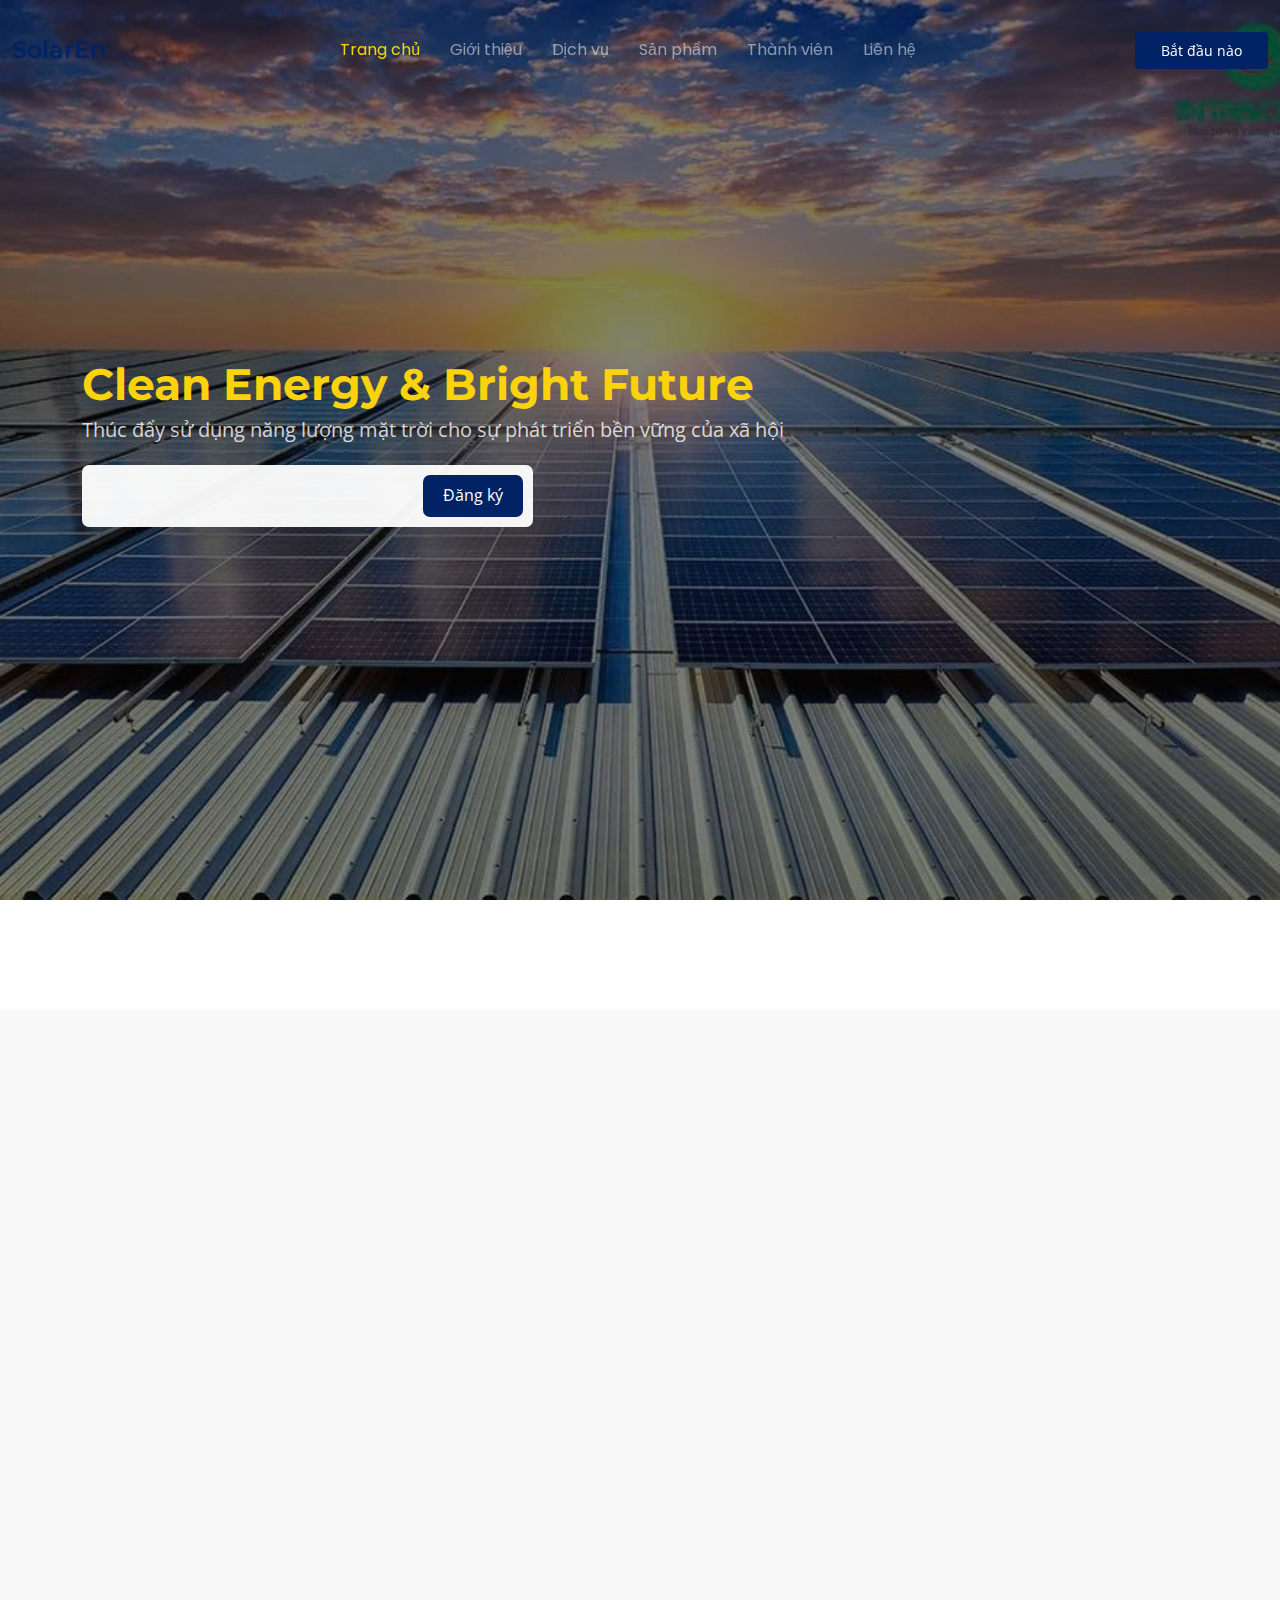
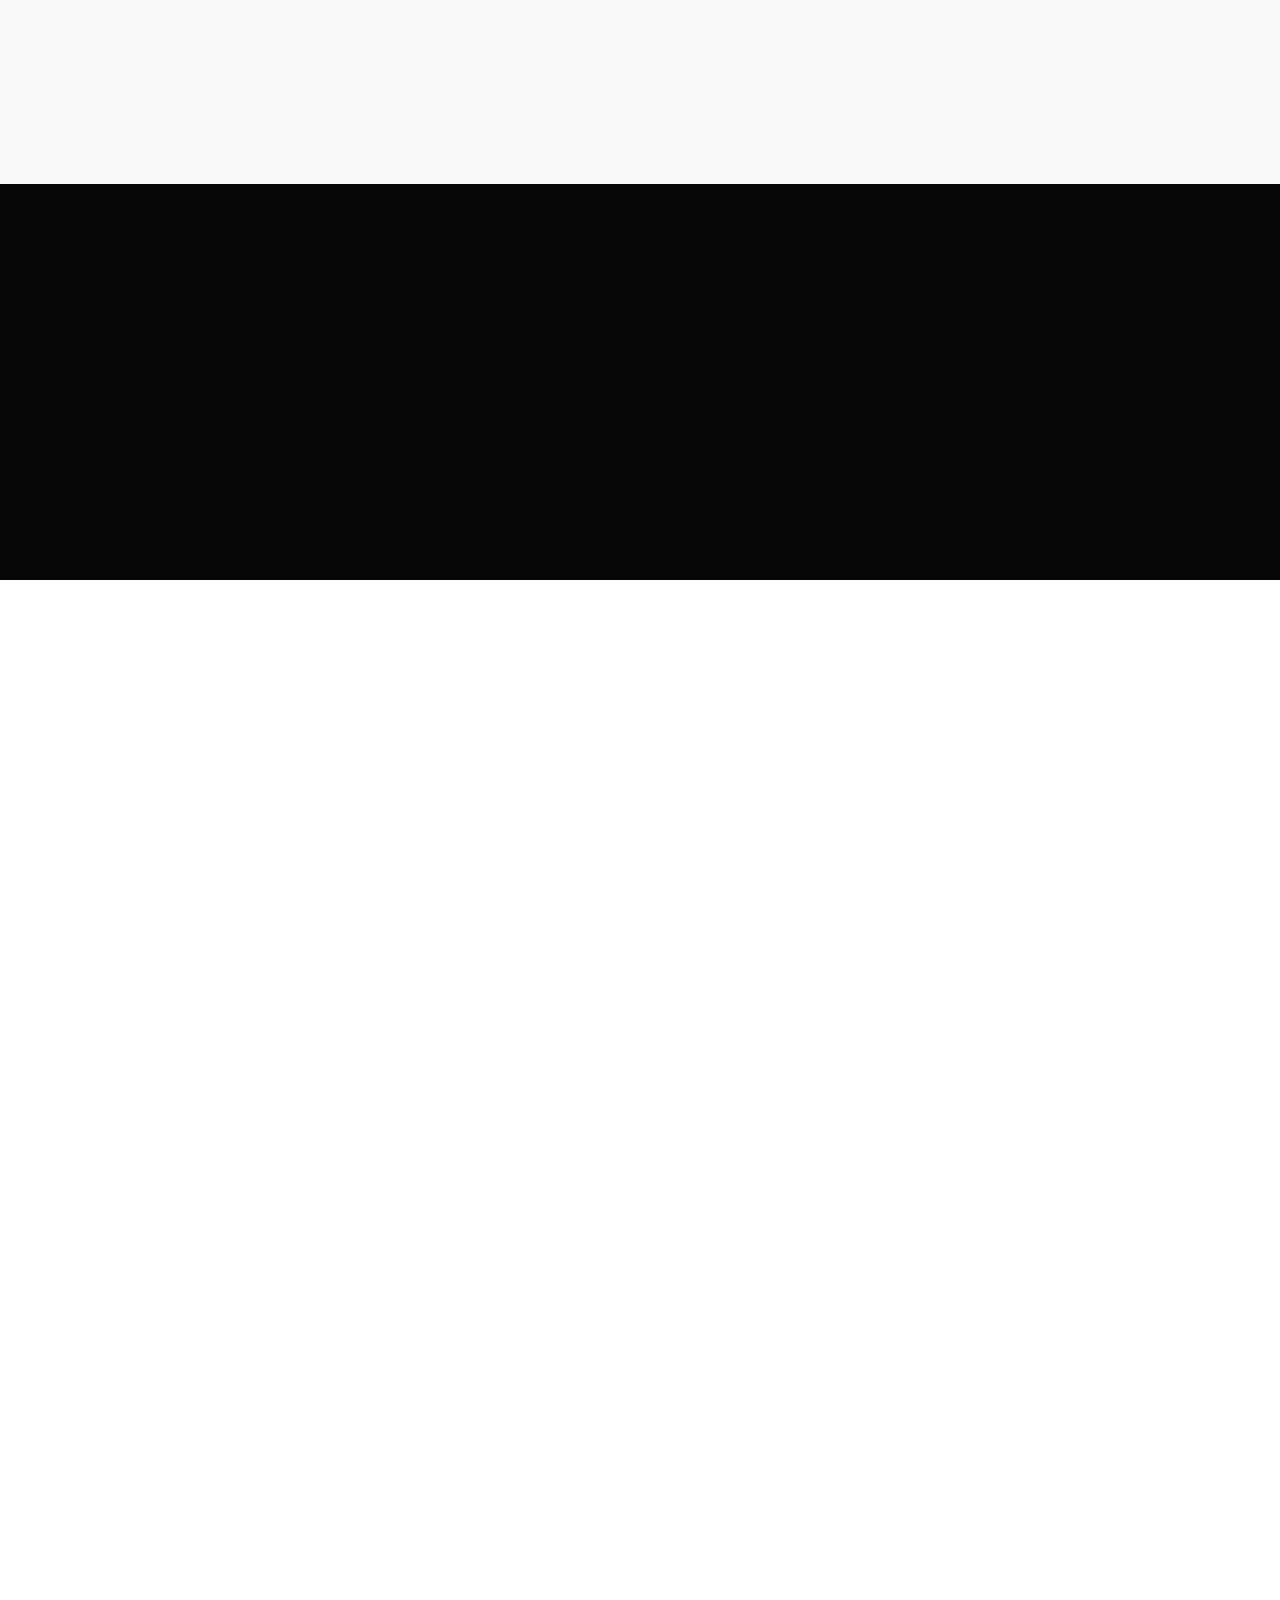
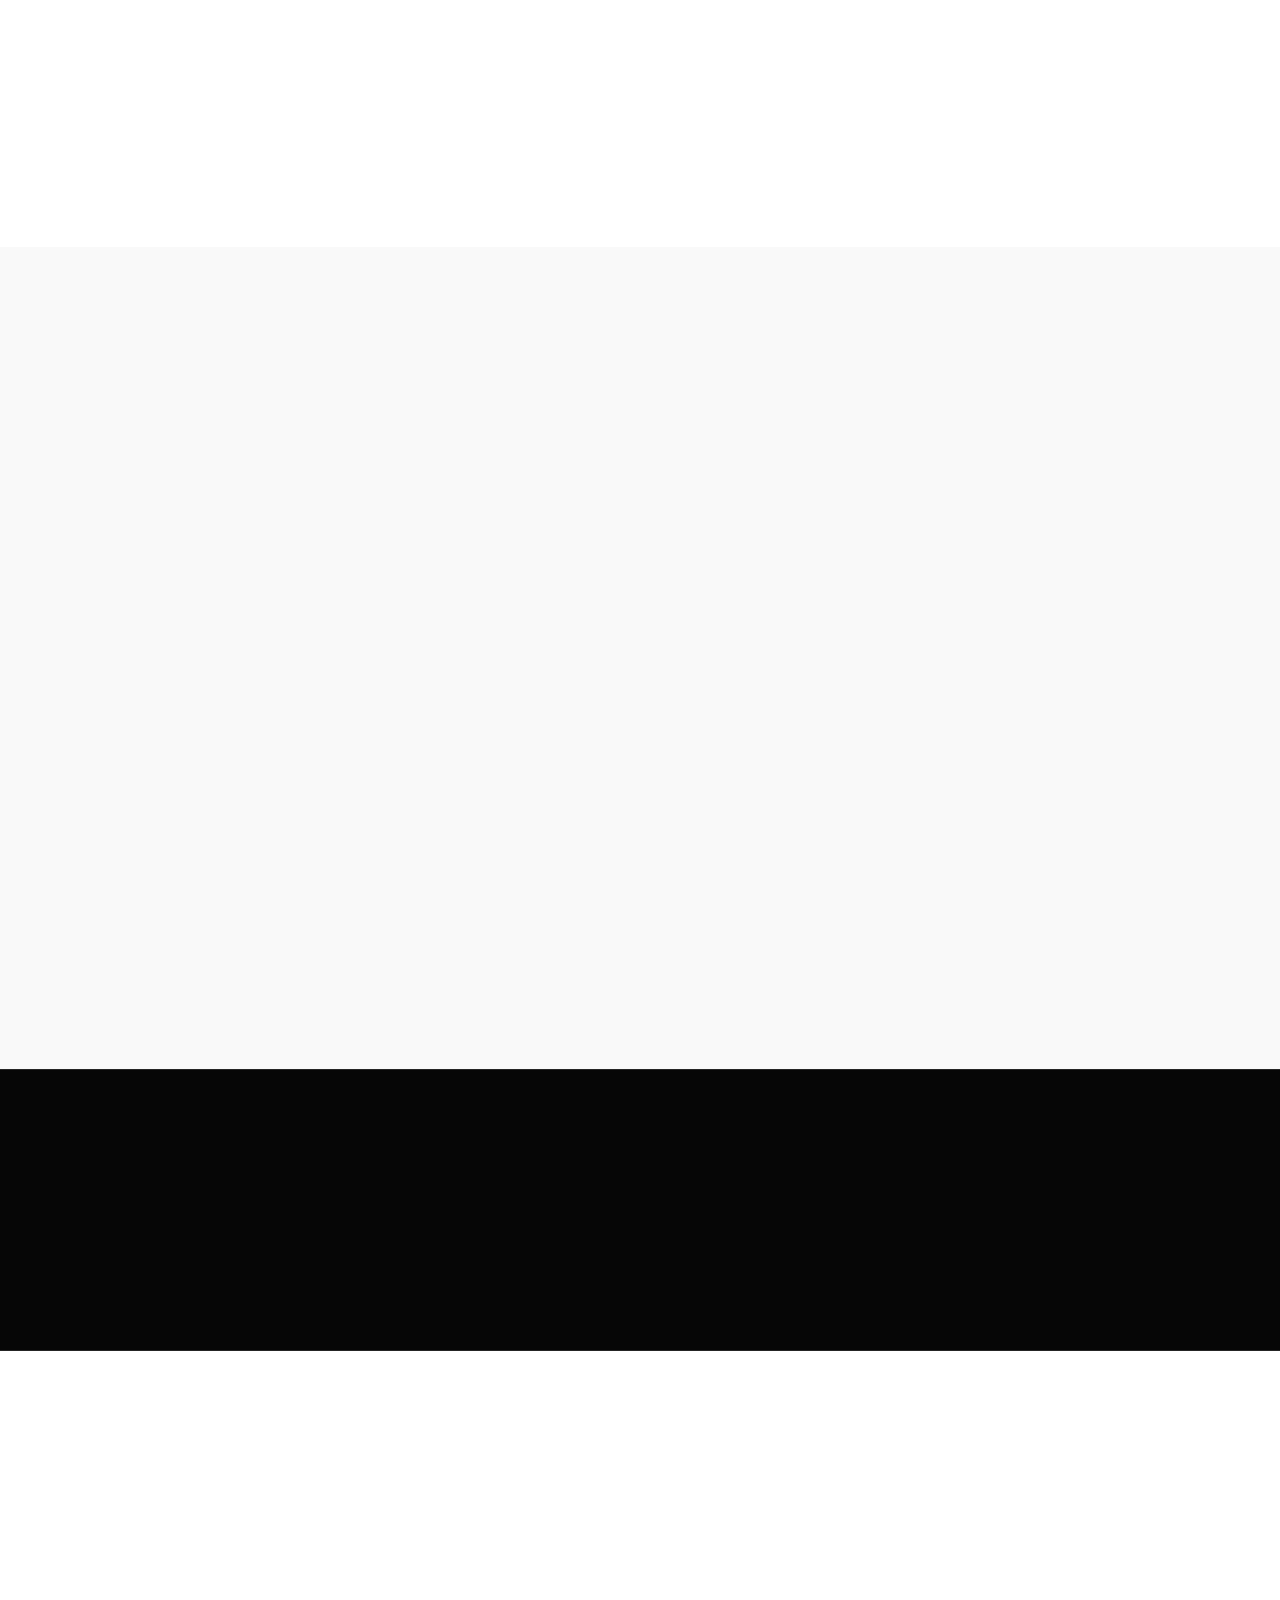
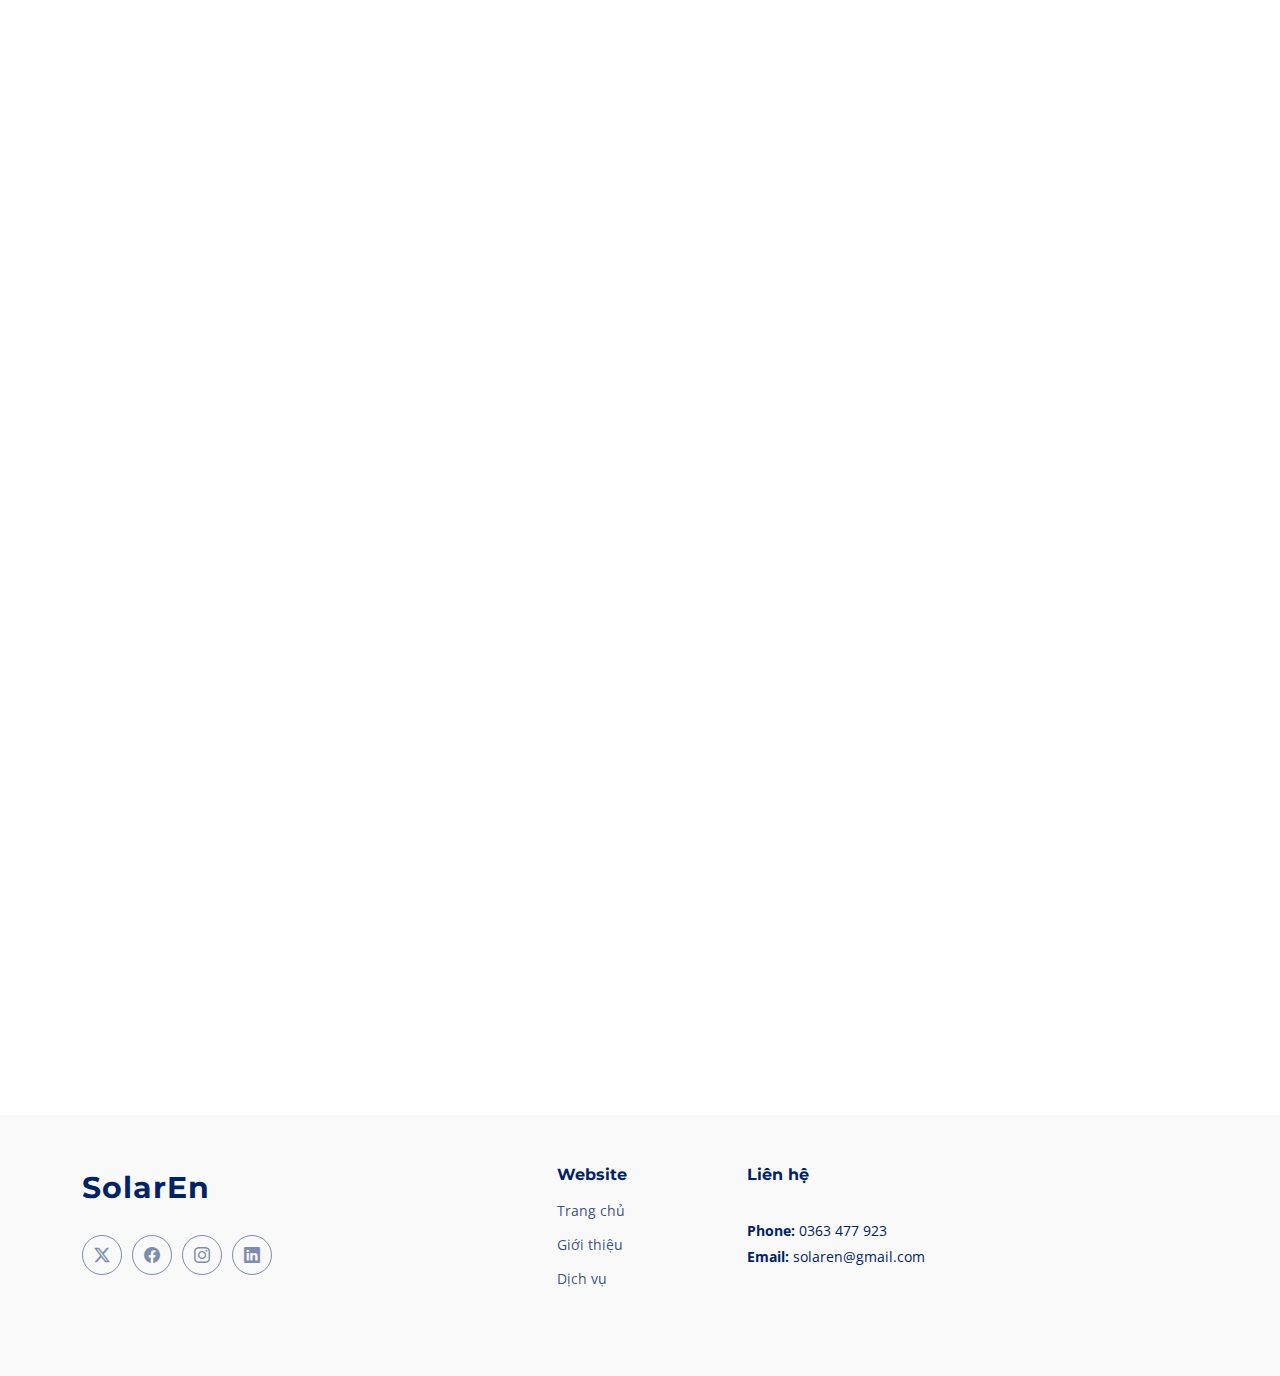
==== commit d7f3f465: "update" ====
--- a/index.html
+++ b/index.html
@@ -46,7 +46,7 @@
       <a href="index.html" class="logo d-flex align-items-center me-auto me-xl-0">
         <!-- Uncomment the line below if you also wish to use an image logo -->
         <!-- <img src="assets/img/logo.png" alt=""> -->
-        <h1 class="sitename">SolarEn</h1><span>.</span>
+        <h1 class="sitename">SolarEn</h1>
       </a>
 
       <nav id="navmenu" class="navmenu">
@@ -161,10 +161,11 @@
           <div class="col-xl-5 content">
             <h3>Giới thiệu</h3>
             <h2>SolarEn là một công ty có tư duy tiến bộ</h2>
-            <p>SolarEn là một công ty có tư duy tiến bộ trong lĩnh vực năng lượng mặt trời, chuyên cung cấp các dịch vụ
-              và sản phẩm năng lượng mặt trời thông qua các giải pháp năng lượng mặt trời sáng tạo và bền vững. Chung
-              tôi cung cấp các sản phẩm và dịch vụ năng lượng mặt trời tiên tiến để đáp ứng nhiều nhu cầu năng lượng
-              khác nhau cho các ứng dụng dân dụng và nông nghiệp</p>
+            <p>Công ty TNHH SolarEn là công ty tiên phong trong lĩnh vực năng lượng mặt trời, chuyên cung cấp các dịch
+              vụ và sản phẩm năng lượng mặt trời thông qua các giải pháp năng lượng mặt trời sáng tạo và bền vững. Nhận
+              thấy tiềm năng phát triển, thông qua nghiên cứu thị trường về nhu cầu và sự quan tâm sử dụng năng lượng
+              mặt trời rất cao, chúng tôi quyết định thành lập công ty. Chúng tôi cung cấp các sản phẩm và dịch vụ năng
+              lượng mặt trời tiên tiến để đáp ứng nhiều nhu cầu năng lượng khác nhau cho người dân Việt Nam.</p>
             <a href="#" class="read-more"><span>Đọc thêm</span><i class="bi bi-arrow-right"></i></a>
           </div>
 
@@ -714,7 +715,7 @@
                 <img src="assets/img/den/3.jpg" alt="" class="img-fluid">
               </div>
 
-              <p class="post-category">Đèn</p>
+              <p class="post-category">Hệ thống</p>
 
               <h2 class="title">
                 <a href="services-detail-6.html">Hệ thống điện farm</a>
@@ -783,7 +784,7 @@
           <div class="col-lg-6">
 
             <div class="row gy-4">
-              <div class="col-md-6">
+              <!-- <div class="col-md-6">
                 <div class="info-item" data-aos="fade" data-aos-delay="200">
                   <i class="bi bi-geo-alt"></i>
                   <h3>Địa chỉ</h3>
@@ -791,14 +792,14 @@
                   <p>Ô Chợ Dừa, Đống Đa</p>
                   <p>Hà Nội</p>
                 </div>
-              </div><!-- End Info Item -->
+              </div> -->
+              <!-- End Info Item -->
 
               <div class="col-md-6">
                 <div class="info-item" data-aos="fade" data-aos-delay="300">
                   <i class="bi bi-telephone"></i>
                   <h3>Điện thoại</h3>
-                  <p>+84 363 477 923</p>
-                  <p><br></p>
+                  <p>0363 477 923</p>
                   <p><br></p>
                 </div>
               </div><!-- End Info Item -->
@@ -895,10 +896,7 @@
 
         <div class="col-lg-3 col-md-12 footer-contact text-center text-md-start">
           <h4>Liên hệ</h4>
-          <p>Đường Mai Anh Tuấn,</p>
-          <p>Ô Chợ Dừa, Đống Đa</p>
-          <p>Hà Nội</p>
-          <p class="mt-4"><strong>Phone:</strong> <span>+84 363 477 923</span></p>
+          <p class="mt-4"><strong>Phone:</strong> <span>0363 477 923</span></p>
           <p><strong>Email:</strong> <span>solaren@gmail.com</span></p>
         </div>
 
